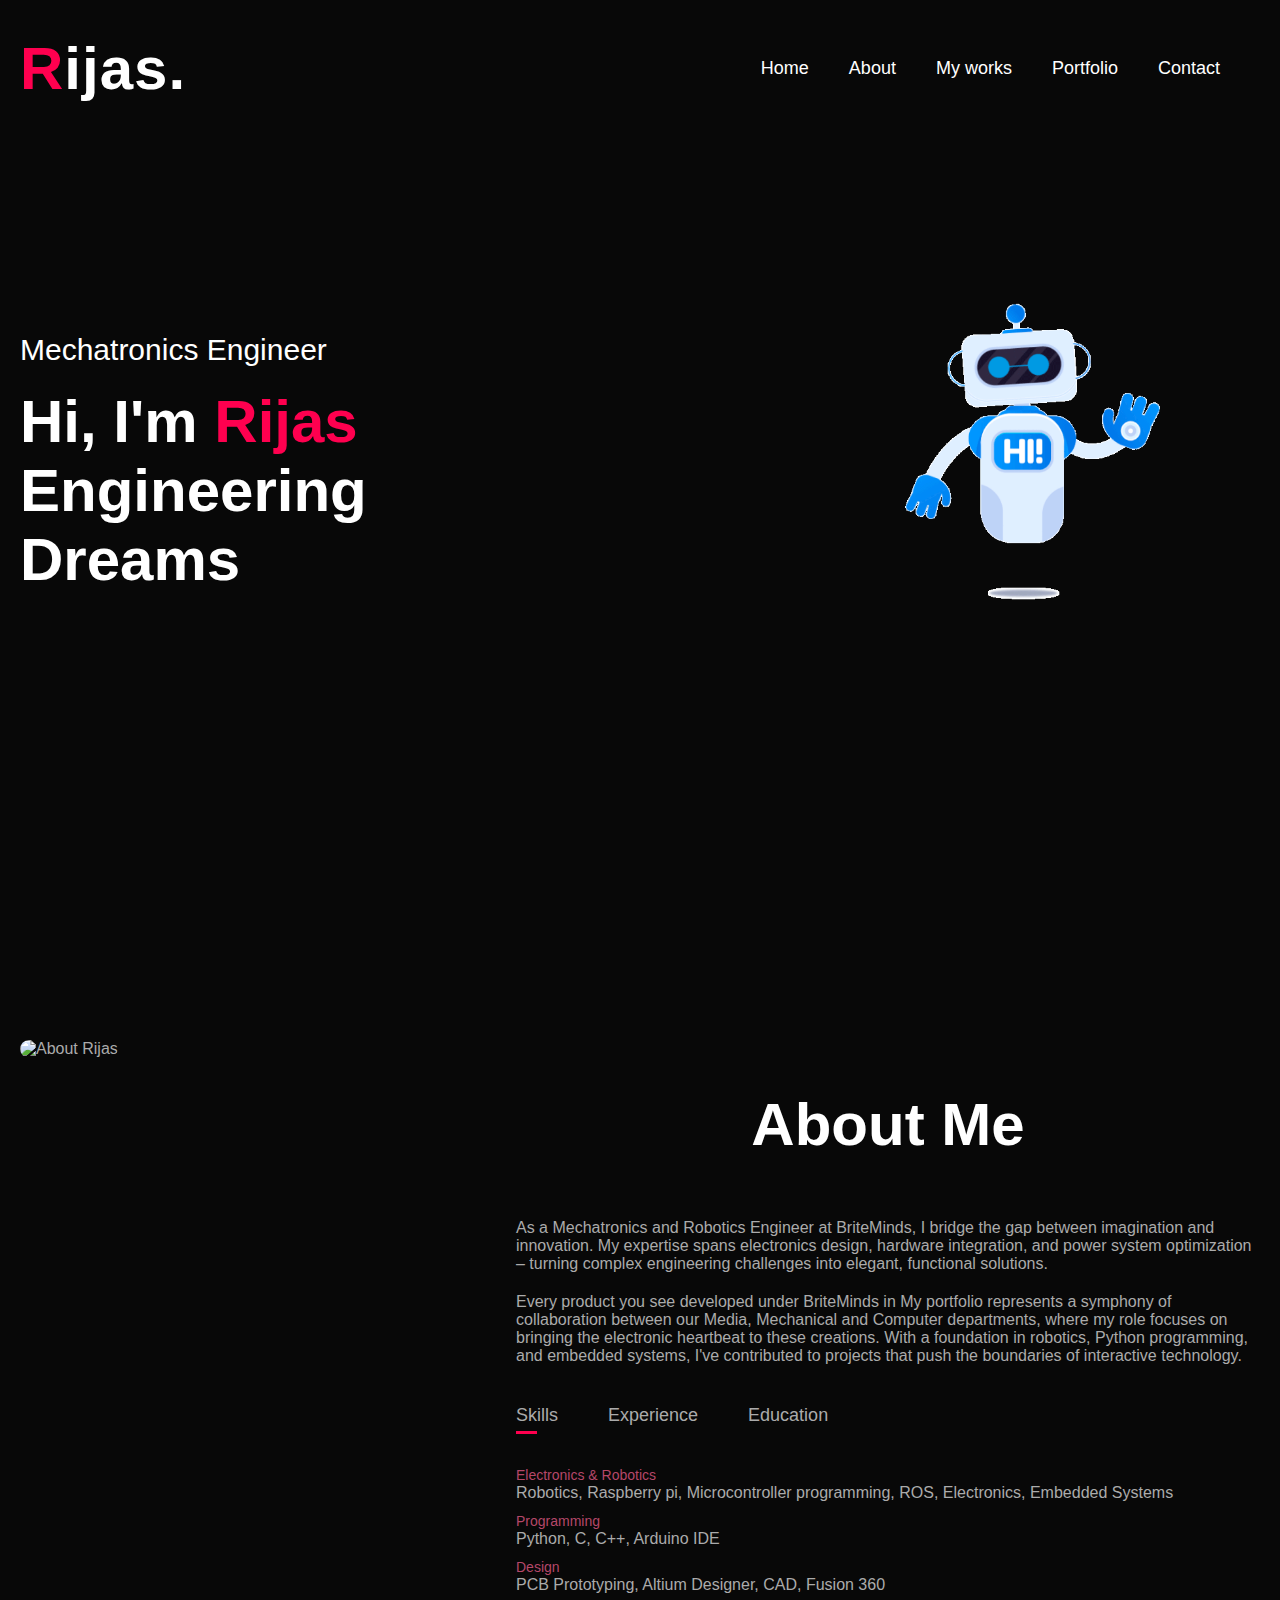
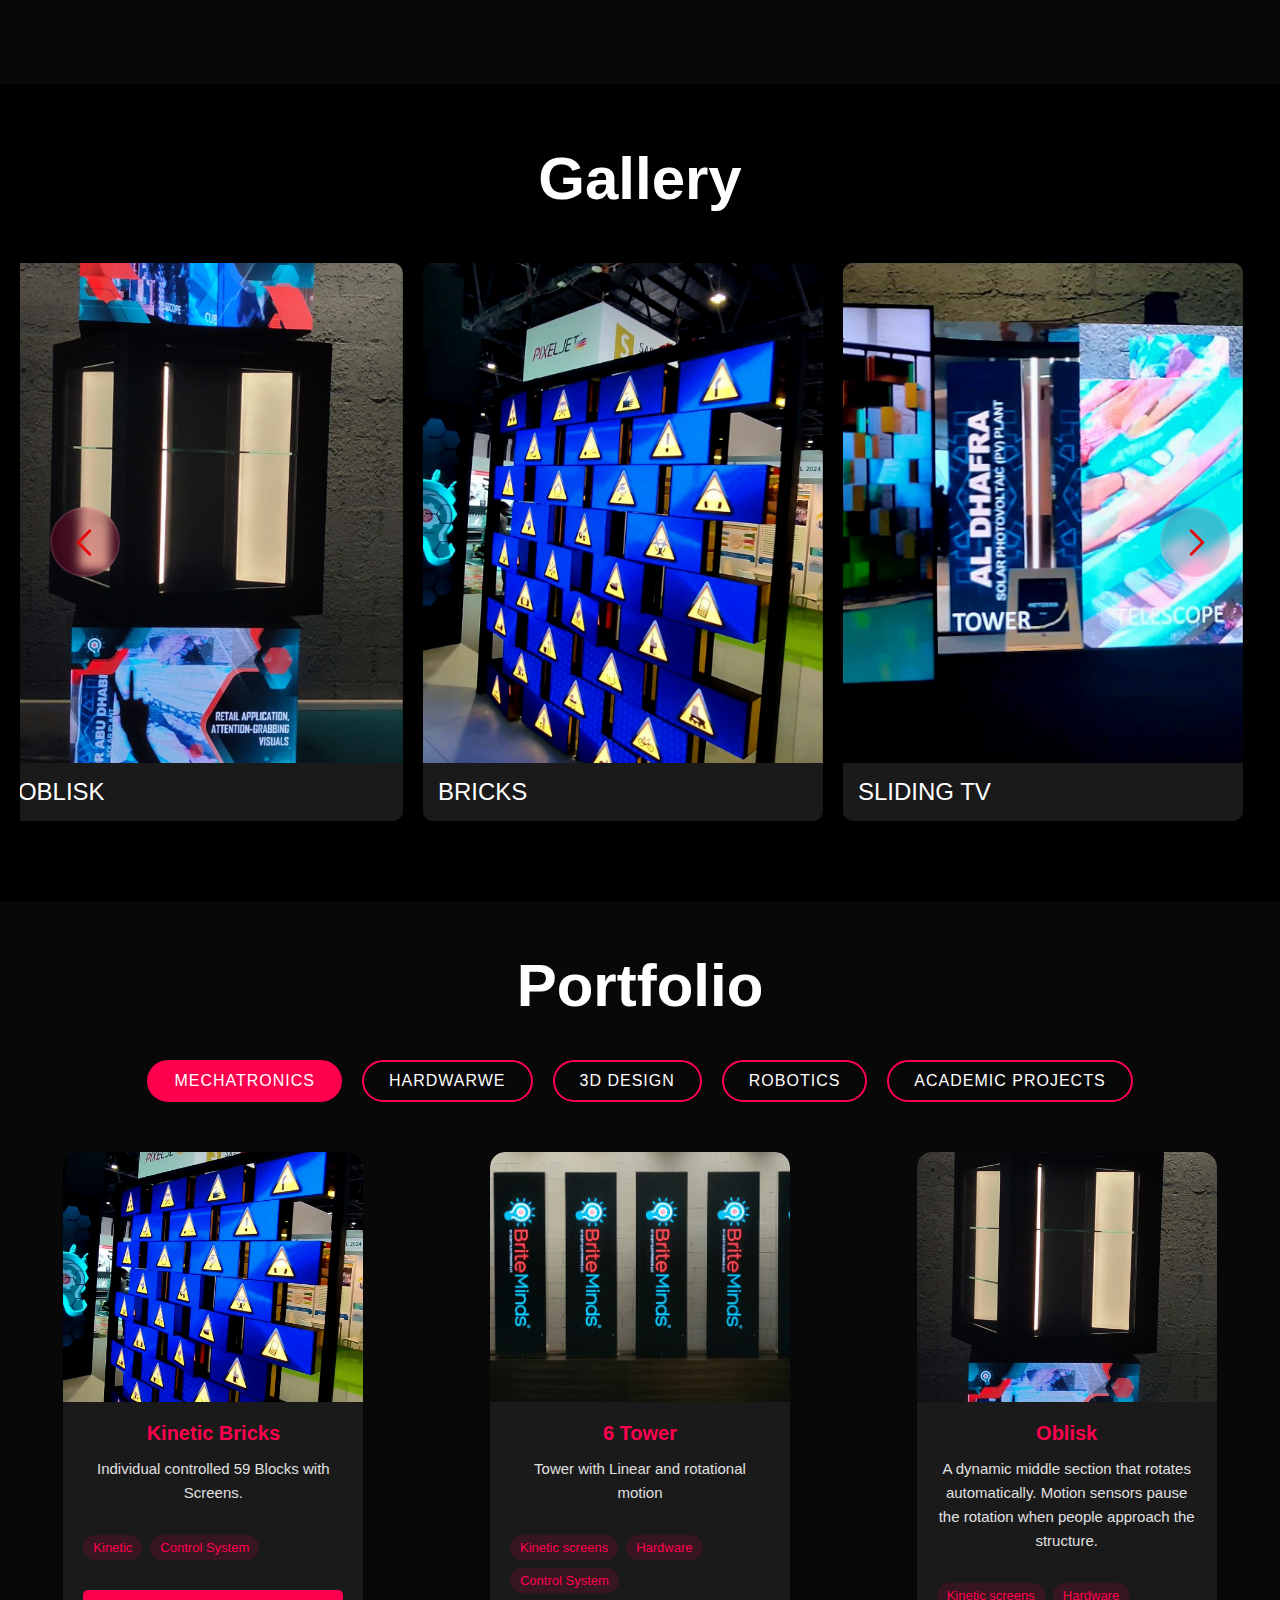
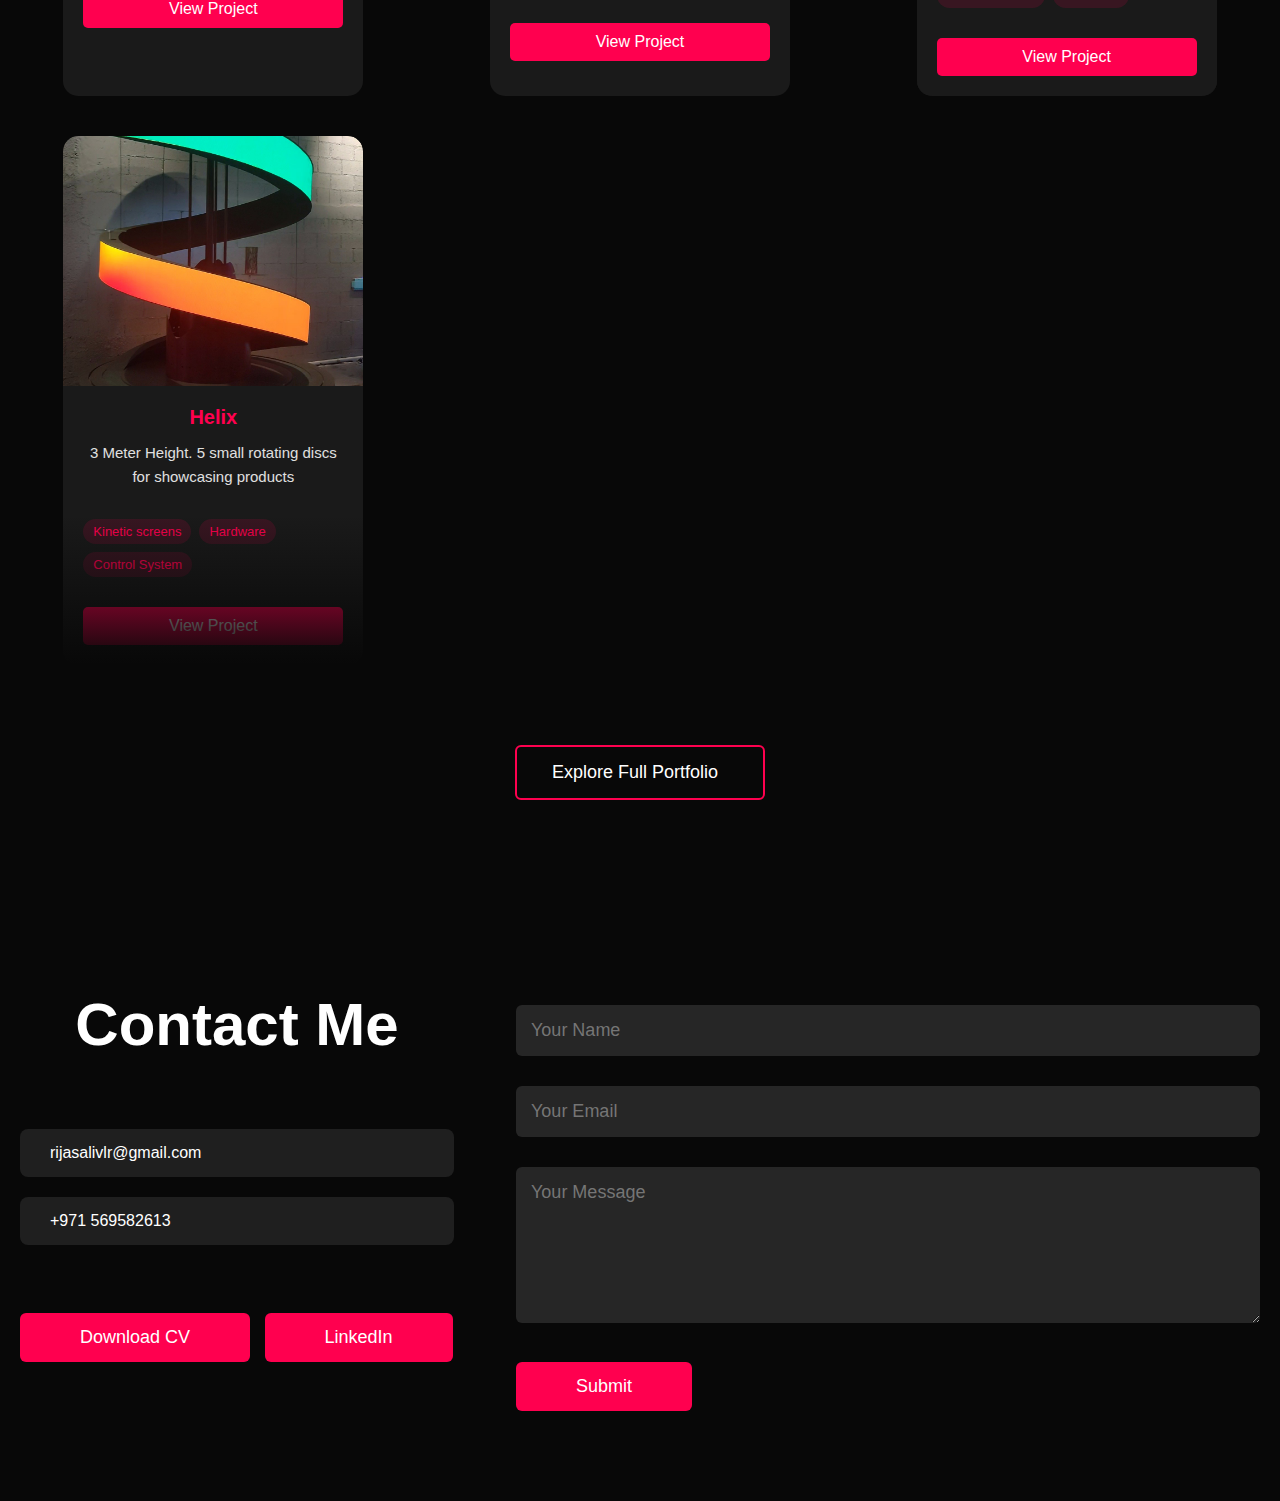
==== index.html @ a4d1f19c "Update index.html" ====
<!DOCTYPE html>
<html lang="en">

<head>
    <meta charset="UTF-8">
    <link rel="icon" type="image/png" href="favicon/apple-touch-icon.png" sizes="96x96" />
    <link rel="icon" type="image/svg+xml" href="favicon/favicon.svg" />
    <link rel="shortcut icon" href="favicon/favicon.ico" />
    <link rel="apple-touch-icon" sizes="180x180" href="favicon/apple-touch-icon.png" />
    <link rel="manifest" href="favicon/site.webmanifest" />

    <meta http-equiv="X-UA-Compatible" content="IE=edge">
    <meta name="viewport" content="width=device-width, initial-scale=1.0">
    <meta name="theme-color" content="#080808">
    <meta name="description" content="Rijas Ali - Mechatronics & Robotics Engineer Portfolio">
    <meta charset="UTF-8">
    <meta name="viewport" content="width=device-width, initial-scale=1.0">
    <title>Rijas Ali - Portfolio</title>
    <link rel="stylesheet" href="style.css">
    <script src="https://kit.fontawesome.com/c4254e24a8.js" crossorigin="anonymous"></script>
</head>

<body>
    <!-- Header Section -->
    <header id="header">
        <div class="container">
            <nav>
                <a href="#" class="logo"><span>R</span>ijas.</a>
                <div class="nav-toggle" onclick="toggleMenu()">
                    <i class="fas fa-bars"></i>
                </div>
                <ul class="nav-menu">
                    <li><a href="#header">Home</a></li>
                    <li><a href="#about">About</a></li>
                    <li><a href="#services">My works</a></li>
                    <li><a href="#portfolio">Portfolio</a></li>
                    <li><a href="#contact">Contact</a></li>
                    <i class="fas fa-times close-menu" onclick="toggleMenu()"></i>
                </ul>
            </nav>

            <div class="header-content">
                <div class="header-text">
                    <p>Mechatronics Engineer</p>
                    <h1>Hi, I'm <span>Rijas</span><br>Engineering Dreams</h1>
                </div>
                <div class="header-image">
                    <img src="images/hi_robot2.gif" alt="Rijas" class="profile-image">
                </div>
            </div>
        </div>
    </header>
    <!-- -----------about---------- -->
    <section id="about">
        <div class="container">
            <div class="row">
                <div class="about-col-1">
                    <img src="images/hi_Robot.gif" alt="About Rijas">
                </div>
                <div class="about-col-2">
                    <h1 class="sub-title">About Me</h1>
                    <p>    As a Mechatronics and Robotics Engineer at BriteMinds, I bridge the gap between imagination and innovation.
                        My expertise spans electronics design, hardware integration, and power system optimization – turning complex 
                        engineering challenges into elegant, functional solutions. </p>
                    <p>     Every product you see developed under BriteMinds in My portfolio represents a symphony of collaboration between our Media, Mechanical and Computer departments, 
                        where my role focuses on bringing the electronic heartbeat to these creations. With a foundation in robotics, Python programming, and embedded systems, 
                        I've contributed to projects that push the boundaries of interactive technology.</p>

                    <div class="tab-titles">
                        <p class="tab-links active-link" onclick="opentab('skills')">Skills</p>
                        <p class="tab-links" onclick="opentab('experience')">Experience</p>
                        <p class="tab-links" onclick="opentab('education')">Education</p>
                    </div>

                    <div class="tab-contents active-tab" id="skills">
                        <ul>
                            <li><span>Electronics & Robotics</span><br>Robotics, Raspberry pi, Microcontroller
                                programming, ROS, Electronics, Embedded Systems</li>
                            <li><span>Programming</span><br>Python, C, C++, Arduino IDE</li>
                            <li><span>Design</span><br>PCB Prototyping, Altium Designer, CAD, Fusion 360</li>
                        </ul>
                    </div>

                    <div class="tab-contents" id="experience">
                        <ul>
                            <li><span>July 2023 - Current</span><br>Senior Electronics Engineer at BriteMinds, Dubai
                            </li>
                            <li><span>Dec 2022 - Jun 2023</span><br>Mechatronics Engineer at BriteMinds, Dubai</li>
                            <li><span>July 2022 - Dec 2022</span><br>Senior Robotics Technical Program Developer at Codde Robo Robotics</li>
                            <li><span>May 2021 - Jun 2021</span><br>Robotics Trainer at Codde Robo Robotics</li>
                        </ul>
                    </div>

                    <div class="tab-contents" id="education">
                        <ul>
                            <li><span>2018 - 2022</span><br>B.Tech in Mechatronics Engineering<br>APJ Abdul Kalam
                                Technological University </li>
                            <li><span>June 2021</span><br>Python Training Bootcamp - Udemy</li>
                            <li><span>Oct 2022</span><br>ROS (Robotic Operating System) Certification - Udemy</li>
                            <li><span>Sep 2022</span><br>Embedded System Design & IOT Internship</li>
                        </ul>
                    </div>
                </div>
            </div>
        </div>
    </section>
    <!-- ---------services---------------- -->
    <!-- Services Section HTML -->
    <!-- Services Section -->
    <!-- Replace your current services section in index.html with this code -->

    <section id="services">
        <div class="container">
            <h1 class="sub-title">Gallery</h1>
            <div class="services-wrapper">
                <!-- Left Arrow -->
                <div class="scroll-arrow left-arrow">
                    <svg xmlns="http://www.w3.org/2000/svg" viewBox="0 0 24 24">
                        <path d="M15 4L7 12L15 20" stroke="#fff" stroke-width="2" stroke-linecap="round"
                            stroke-linejoin="round" fill="none" />
                    </svg>
                </div>

                <div class="services-list">
                    <!-- Example card with video -->
                    <div class="service-card" data-type="video" data-title="OBLISK"
                        data-description="A dynamic middle section that rotates automatically. Motion sensors pause the rotation when people approach the structure."
                        data-video-id="6A8sllOVaKE">
                        <img src="images/Oblisk (1).jpg" alt="OBLISK">
                        <h2>OBLISK <i class="fas fa-play-circle"></i></h2>
                    </div>
                    <!-- Example card with video bricks -->
                    <div class="service-card" data-type="video" data-title="BRICKS"
                        data-description="individual controlled section ,controlled by hand gesture"
                        data-video-id="fSHusDd5vUU?si=sxGHDedn2gremRYj">
                        <img src="images/Bricks.jpg" alt="BRICKS">
                        <h2>BRICKS <i class="fas fa-play-circle"></i></h2>
                    </div>
                    

                    <!-- Example card with video Sliding TV -->
                    <div class="service-card" data-type="video" data-title="SLIDING TV" 
                        data-description=""
                        data-video-id="1Q_LqrP3ckw?si=kVxx6z-2QLCkBNt0">
                        <img src="images/Sliding_Tv.jpg" alt="Sliding_Tv">
                        <h2>SLIDING TV <i class="fas fa-play-circle"></i></h2>
                    </div>

                    <!-- Example card with video 6 Tower-->
                    <div class="service-card" data-type="video" data-title="6 TOWER"
                        data-description="tower with Linear and rotational motion"
                        data-video-id="epzg4wUtruw?si=Unr8wSiuOWPs813I">
                        <img src="images/6_Tower.jpg" alt="6_Tower">
                        <h2>6 TOWER <i class="fas fa-play-circle"></i></h2>
                    </div>


                    <!-- Example card with video 21 Tower -->
                    <div class="service-card" data-type="video" data-title="21 TOWER" 
                        data-description="21 rotating tower successfully installed on arab health"
                        data-video-id="nPW3fuVnX4U?si=3jZMc29noJ2-N8rC">
                        <img src="images/10_Tower.jpg" alt="21_Tower">
                        <h2>21 TOWER <i class="fas fa-play-circle"></i></h2>
                    </div>


                    
                    <!-- Example card with video Touch Globe-->
                    <div class="service-card" data-type="video" data-title="TOUCH GLOBE"
                        data-description="led Globe with 4 Touch point"
                        data-video-id="gtyLpdSWR5I?si=lbq7xI4S6rjrERzh">
                        <img src="images/Interactive globe.jpg" alt="Touch_Globe">
                        <h2>INTERACTIVE SPHERE <i class="fas fa-play-circle"></i></h2>
                    </div>

                    <!-- Example card with video Helix -->
                    <div class="service-card" data-type="video" data-title="HELIX" 
                        data-description="The 3-meter-tall display features 5 compact rotating discs designed for product showcasing"
                        data-video-id="ZZWJ7yVApqg">
                        <img src="images/Helix_Hive.jpg" alt="HELIX">
                        <h2>HELIX <i class="fas fa-play-circle"></i></h2>
                    </div>
                <!-- Example card with video XXL CUBE -->
                    
                    <div class="service-card" data-type="video" data-title="XXL CUBE" 
                        data-description="A 3-meter cube structure rotates automatically when triggered by sensors mounted on its smaller cube component"
                        data-video-id="ZZWJ7yVApqg">
                        <img src="images/XXL_cube trigger.jpg" alt="XXL CUBE">
                        <h2>XXL TRiGGER CUBE <i class="fas fa-play-circle"></i></h2>
                    </div>
                <!-- Example card with video AURORA -->
                    
                    <div class="service-card" data-type="video" data-title="AURORA" 
                        data-description="A mushroom-shaped installation crafted from RGB LED matrix strips, featuring a cylindrical stem and wide circular top.
Each LED can be individually controlled to create dynamic patterns and animations across the entire structure"
                        data-video-id="l4zxmVpCEmc?si=YQYlYBlIR5Zo5FLD">
                        <img src="images/Aurora.jpg" alt="AURORA">
                        <h2>AURORA<i class="fas fa-play-circle"></i></h2>
                    </div>
                    
                <!-- Example card with HANGING TOWER -->
                    
                    <div class="service-card" data-type="video" data-title="HANGING TOWER" 
                        data-description="DU's project features 37 independently controlled hanging towers, each suspended from above to create a dynamic suspended display."
                        data-video-id="wI7sOToJsNU?si=FDLA3O5JoMR0vfRr">
                        <img src="images/Suspended kinetic Tower.jpg" alt="HANGING TOWER">
                        <h2>HANGING TOWER <i class="fas fa-play-circle"></i></h2>
                    </div>
                <!-- Example card with TELESCOPE -->
                    
                    <div class="service-card" data-type="video" data-title="TELESCOPE" 
                        data-description="kinetic mechanics to create a telescoping effect. As the inner rings move upward and outward from each other."
                        data-video-id="ZqRKKzuD9Hc?si=TaQ2waApZYzcZ3Yg">
                        <img src="images/telescope.jpg" alt="TELESCOPE">
                        <h2>TELESCOPE <i class="fas fa-play-circle"></i></h2>
                    </div>
                <!-- Example card with video MOVEX -->
                    
                    <div class="service-card" data-type="video" data-title="MOVEX" 
                        data-description="This innovative device consists of a wheelchair that can seamlessly transform into a complete bed. Control options include a joystick, remote control, and other user-friendly interfaces."
                        data-video-id="mI9AIbfQVmk?si=xgwTtBektCmD3ePs">
                        <img src="images/XXL_cube trigger.jpg" alt="MOVEX">
                        <h2>MOVEX <i class="fas fa-play-circle"></i></h2>
                    </div>

 <!-- Example card with image gallery VOLTAGE REGULATOR -->
                    <div class="service-card" data-type="gallery" data-title="Project with Gallery"
                        data-description="converts a 5V input voltage to a regulated 3.3V output voltage."
                        data-images="images/Led Sequencer.png,images/Led Sequencer routing.png,images/led sequencer schematic.png">
                        <img src="images/Led Sequencer.png" alt="VOLTAGE REGULATOR">
                        <h2>VOLTAGE REGULATOR<i class="fas fa-images"></i></h2>
                    </div>


 <!-- Example card with image gallery  ESP 32 -->
                    <div class="service-card" data-type="gallery" data-title="Project with Gallery"
                        data-description="converts a 5V input voltage to a regulated 3.3V output voltage."
                        data-images="images/ESP32 3D.png,images/ESP32 routing.png,images/ESP32 Schematics.png">
                        <img src="images/ESP32 3D.png" alt="ESP 32">
                        <h2>ESP 32<i class="fas fa-images"></i></h2>
                    </div>
 <!-- Example card with image gallery  SIGNAL HUB -->
                    <div class="service-card" data-type="gallery" data-title="Project with Gallery"
                        data-description="Signal hub used to transmit signal and power in bricks."
                        data-images="images/Signal pcb 3d image.png">
                        <img src="images/ESP32 3D.png" alt="SIGNAL & POWER HUB ">
                        <h2>SIGNAL & POWER  HUB <i class="fas fa-images"></i></h2>
                    </div>
  <!-- card with image gallery TINY CONTROLLER -->
                    <div class="service-card" data-type="gallery" data-title="Project with Gallery"
                        data-description="A simple microcontroller board with RGB LED and accelerometer."
                        data-images="images/Tiny.png">
                        <img src="images/Tiny.png" alt="TINY CONTROLLER">
                        <h2>TINY CONTROLLER <i class="fas fa-images"></i></h2>
                    </div>

                    <!-- Add more cards following either pattern -->
                </div>

                <!-- Right Arrow -->
                <div class="scroll-arrow right-arrow">
                    <svg xmlns="http://www.w3.org/2000/svg" viewBox="0 0 24 24">
                        <path d="M9 4L17 12L9 20" stroke="#fff" stroke-width="2" stroke-linecap="round"
                            stroke-linejoin="round" fill="none" />
                    </svg>
                </div>
            </div>
        </div>

        <!-- Services Modal -->
        <div id="servicesModal" class="modal">
            <div class="modal-content">
                <span class="close-modal">&times;</span>
                <h2 id="modalTitle"></h2>

                <!-- Video Container -->
                <div class="video-container">
                    <iframe id="videoFrame" width="100%" height="315" src="" frameborder="0" allowfullscreen></iframe>
                </div>

                <!-- Gallery Container -->
                <div class="gallery-container">
                    <button class="gallery-nav prev-img">&lt;</button>
                    <div class="gallery-image-wrapper">
                        <img id="galleryImage" src="" alt="Gallery Image">
                    </div>
                    <button class="gallery-nav next-img">&gt;</button>
                </div>

                <p id="modalDescription"></p>
            </div>
        </div>
    </section>
    <!-- ----------portfolio------------ -->
    <!-- ----------portfolio------------ -->
    <!-- ----------portfolio------------ -->
    <section id="portfolio">
        <div class="container">
            <h1 class="sub-title">Portfolio</h1>

            <!-- Portfolio Categories -->
            <div class="portfolio-categories">
                <button class="category-btn active" data-category="kinetic">Mechatronics</button>
                <button class="category-btn" data-category="electronics">Hardwarwe</button>
                <button class="category-btn" data-category="3d-design">3D Design</button>
                <button class="category-btn" data-category="robotics">Robotics</button>
                <button class="category-btn" data-category="academic">Academic Projects</button>
            </div>

            <div class="work-list">
                <!-- kinetic Projects -->
                <div class="work" data-category="kinetic">
                    <img src="images/Bricks.jpg" alt="Kinetic Bricks">
                    <div class="layer">
                        <h3>Kinetic Bricks</h3>
                        <p>Individual controlled 59 Blocks with Screens.</p>
                        <div class="tech-tags">
                            <span>Kinetic</span>
                            <span>Control System</span>
                        </div>
                        <button class="view-project" data-youtube="https://www.youtube.com/watch?v=pPQmDAecSXE"
                            data-title="Kinetic Bricks"
                            data-description="Individual controlled 59 Blocks with Screens. This innovative project features kinetic motion control and advanced display systems."
                            data-has-github="false" data-has-youtube="true">
                            View Project
                        </button>
                    </div>
                </div>

                <div class="work" data-category="kinetic">
                    <img src="images/6_Tower.jpg" alt="6 Tower">
                    <div class="layer">
                        <h3>6 Tower</h3>
                        <p>Tower with Linear and rotational motion</p>
                        <div class="tech-tags">
                            <span>Kinetic screens</span>
                            <span>Hardware</span>
                            <span>Control System</span>
                        </div>
                        <button class="view-project" data-youtube="https://youtu.be/6u3XdiVBcxY" data-title="6 Towers"
                            data-description="Project by BriteMinds - Transforming motion control and display technology"
                            data-has-github="false" data-has-youtube="true">
                            View Project
                        </button>
                    </div>
                </div>

                <div class="work" data-category="kinetic">
                    <img src="images/Oblisk (1).jpg" alt="Oblisk">
                    <div class="layer">
                        <h3>Oblisk</h3>
                        <p>A dynamic middle section that rotates automatically. Motion sensors pause the rotation when
                            people approach the structure.</p>
                        <div class="tech-tags">
                            <span>Kinetic screens</span>
                            <span>Hardware</span>
                        </div>
                        <button class="view-project" data-youtube="https://youtu.be/6A8sllOVaKE?si=mjXysVXpqKTahIT_"
                            data-title="Oblisk"
                            data-description="Project by BriteMinds - Transforming motion control and display technology"
                            data-has-github="false" data-has-youtube="true">
                            View Project
                        </button>
                    </div>
                </div>

                <div class="work" data-category="kinetic">
                    <img src="images/Helix_Hive.jpg" alt="Helix">
                    <div class="layer">
                        <h3>Helix</h3>
                        <p>3 Meter Height. 5 small rotating discs for showcasing products</p>
                        <div class="tech-tags">
                            <span>Kinetic screens</span>
                            <span>Hardware</span>
                            <span>Control System</span>
                        </div>
                        <button class="view-project" data-youtube="https://youtu.be/ZZWJ7yVApqg" data-title="Helix"
                            data-description="Project by BriteMinds - Transforming motion control and display technology"
                            data-has-github="false" data-has-youtube="true">
                            View Project
                        </button>
                    </div>
                </div>

                <div class="work" data-category="kinetic">
                    <img src="images/XXL_cube trigger.jpg" alt="XXL Cube">
                    <div class="layer">
                        <h3>XXL Cube</h3>
                        <p>A 3-meter cube structure rotates automatically when triggered by sensors mounted on its
                            smaller cube component</p>
                        <div class="tech-tags">
                            <span>Kinetic screens</span>
                            <span>Hardware</span>
                            <span>Control System</span>
                        </div>
                        <button class="view-project" data-youtube="https://youtu.be/4ib4SPnAUHo" data-title="XXL Cube"
                            data-description="Project by BriteMinds - Transforming motion control and display technology"
                            data-has-github="false" data-has-youtube="true">
                            View Project
                        </button>
                    </div>
                </div>

                <div class="work" data-category="kinetic">
                    <img src="images/Suspended kinetic Tower.jpg" alt="Hanging Tower">
                    <div class="layer">
                        <h3>Hanging Tower</h3>
                        <p>DU's project features 37 independently controlled hanging towers, each suspended from above
                            to create a dynamic suspended display.</p>
                        <div class="tech-tags">
                            <span>Kinetic screens</span>
                            <span>Hardware</span>
                            <span>Control System</span>
                        </div>
                        <button class="view-project" data-youtube="https://youtu.be/wI7sOToJsNU?si=FDLA3O5JoMR0vfRr"
                            data-title="Hanging Tower"
                            data-description="Project by BriteMinds - Transforming motion control and display technology"
                            data-has-github="false" data-has-youtube="true">
                            View Project
                        </button>
                    </div>
                </div>

                <div class="work" data-category="kinetic">
                    <img src="images/Aurora.jpg" alt="Aurora">
                    <div class="layer">
                        <h3>Aurora</h3>
                        <p>A mushroom-shaped installation crafted from RGB LED matrix strips, featuring a cylindrical
                            stem and wide circular top.
                            Each LED can be individually controlled to create dynamic patterns and animations across the
                            entire structure</p>
                        <button class="view-project" data-youtube="https://youtu.be/l4zxmVpCEmc" data-title="Aurora"
                            data-description="Project by BriteMinds - LED Matrix Installation" data-has-github="false"
                            data-has-youtube="true">
                            View Project
                        </button>
                    </div>
                </div>

                <div class="work" data-category="kinetic">
                    <img src="images/Interactive globe.jpg" alt="Interactive Globe">
                    <div class="layer">
                        <h3>Interactive Globe</h3>
                        <p>LED Globe with Integrated 4 Touch points.</p>
                        <div class="tech-tags">
                            <span>Sensor</span>
                            <span>Screen</span>
                            <span>Control System</span>
                        </div>
                        <button class="view-project" data-youtube="https://youtu.be/gtyLpdSWR5I?si=Cf9-fnQ4JGHNRCwb"
                            data-title="Interactive Globe"
                            data-description="Project by BriteMinds - Interactive LED Globe" data-has-github="false"
                            data-has-youtube="true">
                            View Project
                        </button>
                    </div>
                </div>
                <!--Kinetic Sphere project-->
                <div class="work" data-category="kinetic">
                    <img src="images/XXL_cube .jpg">
                    <div class="layer">
                        <h3>Kinetic Sphere</h3>
                        <p>A 3-meter cube structure rotates automatically when triggered by sensors mounted on its
                            smaller cube component</p>
                        <div class="tech-tags">
                            <span>Kinetic screens</span>
                            <span>Hardware</span>
                            <span>Control System</span>
                        </div>
                        <button class="view-project" 
                            data-youtube="https://youtu.be/4ib4SPnAUHo"
                            data-title="Kinetic Sphere"
                            data-description="Project by BriteMinds - Transforming motion control and display technology"
                            data-has-github="false" data-has-youtube="true">
                            View Project
                        </button>
                    </div>
                </div>

                <!-- Electronics Projects -->
<!-- screw shield Projects -->
                <div class="work" data-category="electronics">
                    <img src="images/screw shield 2.png" alt="RS485 & ETHERNET SHIELD">
                    <div class="layer">
                        <h3>RS485 & ETHERNET SHIELD</h3>
                        <p>Ethernet & RS485 Shield for Arduino using Altium Designer. This dual-protocol communication shield integrates both Ethernet and RS485 capabilities onto a single board</p>
                        <div class="tech-tags">
                            <span>Microcontroller</span>
                            <span>Sensor</span>
                            <span>LED</span>
                        </div>
                        <button class="view-project"
                            data-github=""
                            data-youtube="https://youtu.be/FiL5NeDFITY"
                            data-title="RS485 & ETHERNET SHIELD"
                            data-description="" 
                            data-has-github="false"
                            data-has-youtube="true">
                            View Project
                        </button>
                    </div>
                </div>
                
                
                
                <div class="work" data-category="electronics">
                    <img src="images/Tiny.png" alt="Tiny Controller">
                    <div class="layer">
                        <h3>Tiny Controller</h3>
                        <p>A simple microcontroller board with RGB LED and accelerometer</p>
                        <div class="tech-tags">
                            <span>Microcontroller</span>
                            <span>Sensor</span>
                            <span>LED</span>
                        </div>
                        <button class="view-project"
                            data-github="https://github.com/rijasali/PCB-Design-/tree/main/Tiny"
                            data-title="Tiny Controller"
                            data-description="PCB Design Project - Compact Microcontroller Board" data-has-github="true"
                            data-has-youtube="false">
                            View Project
                        </button>
                    </div>
                </div>
                <!--LED SEQUENCER project-->
                <div class="work" data-category="electronics">
                    <img src="images/Led Sequencer.png">
                    <div class="layer">
                        <h3>Led Sequencer</h3>
                        <p> light-up an LED in sequence using famous timer and counter chip</p>
                        <div class="tech-tags">
                            <span>microcontroller</span>
                            <span>Sensor</span>
                            <span>Led</span>
                        </div>
                        <button class="view-project" data-youtube="https://youtu.be/4ib4SPnAUHo"
                            data-github="https://github.com/rijasali/PCB-Design-/tree/main/Led%20sequencer"
                            data-title="Led Sequencer" data-description="PCB Design Project" data-has-github="true"
                            data-has-youtube="false">
                            View Project
                        </button>
                    </div>
                </div>


                <!--Voltage Regulator project-->
                <div class="work" data-category="electronics">
                    <img src="images/power regulator.png">
                    <div class="layer">
                        <h3>Voltage Regulator</h3>
                        <p>Converts a 5V input voltage to a regulated 3.3V output voltage.</p>
                        <div class="tech-tags">
                            <span>Circuit</span>
                            <span>Sensor</span>
                            <span>Led</span>
                        </div>
                        <button class="view-project" data-youtube="https://youtu.be/4ib4SPnAUHo"
                            data-github="https://github.com/rijasali/PCB-Design-/tree/main/Voltage%20Regulator"
                            data-title="Voltage Regulator" data-description="PCB Design Project" data-has-github="true"
                            data-has-youtube="false">
                            View Project
                        </button>
                    </div>
                </div>
                <!--Power Hub project-->
                <div class="work" data-category="electronics">
                    <img src="images/Power pcb 3d 1.png">
                    <div class="layer">
                        <h3>Power Hub</h3>
                        <p> Power hub for power transmission 230v and 10 amp</p>
                        <div class="tech-tags">
                            <span>microcontroller</span>
                            <span>Sensor</span>
                            <span>Led</span>
                        </div>
                        <button class="view-project" data-youtube="https://youtu.be/4ib4SPnAUHo"
                            data-github="https://github.com/rijasali/PCB-Design-/tree/main/Bricks%20Power%20hub"
                            data-title="Power Hub" data-description="PCB Design Project" data-has-github="true"
                            data-has-youtube="false">
                            View Project
                        </button>
                    </div>
                </div>

                <!--Signal Hub project-->
                <div class="work" data-category="electronics">
                    <img src="images/Signal pcb 3d image.png">
                    <div class="layer">
                        <h3>CAT6 Signal Hub</h3>
                        <p> CAT6 Signal hub used to transmit signal in bricks</p>
                        <div class="tech-tags">
                            <span>microcontroller</span>
                            <span>Sensor</span>
                            <span>Led</span>
                        </div>
                        <button class="view-project" data-youtube="https://youtu.be/4ib4SPnAUHo"
                            data-github="https://github.com/rijasali/PCB-Design-/tree/main/Bricks%20Signal%20pcb "
                            data-title="CAT6 Signal Hub" data-description="PCB Design Project" data-has-github="true"
                            data-has-youtube="false">
                            View Project
                        </button>
                    </div>
                </div>
                <!-- 3D Design Projects -->
                 <!-- Reuleaux Triangle Mechanisms -->
                <div class="work" data-category="3d-design">
                    <img src="images/Reulax triangle.png" alt="Reuleaux Triangle Mechanism">
                    <div class="layer">
                        <h3>Project Name</h3>
                        <p>Reuleaux Triangle Mechanism</p>
                        <div class="tech-tags">
                            <span>Fusion 360</span>
                            <span>3D Modeling</span>
                            <span>Design</span>
                        </div>
                        <button class="view-project" 
                            data-github="your-github-link"
                            data-youtube="https://youtu.be/9fOEJ4dWHuQ"
                            data-title="Reuleaux Triangle Mechanism"
                            data-description="Reuleaux Triangle Mechanism"
                            data-has-github="false"
                            data-has-youtube="true">
                            View Project
                        </button>
                    </div>
                </div>
               <!-- Triangular Podium Mechanism--> 
                <div class="work" data-category="3d-design">
                    <img src="images/Triangular podium design.png" alt="Triangular Podium Mechanism">
                    <div class="layer">
                        <h3>Project Name</h3>
                        <p>Triangular Podium Mechanism</p>
                        <div class="tech-tags">
                            <span>Fusion 360</span>
                            <span>3D Modeling</span>
                            <span>Design</span>
                        </div>
                        <button class="view-project" 
                            data-github="your-github-link"
                            data-youtube="https://youtu.be/DqBW2U7pXIU"
                            data-title="Triangular Podium Mechanism"
                            data-description="Triangular Podium Mechanism"
                            data-has-github="false"
                            data-has-youtube="true">
                            View Project
                        </button>
                    </div>
                </div>       
               <!-- Slot Cam & four sliding follower mechanism--> 
                <div class="work" data-category="3d-design">
                    <img src="images/cam and 4 sliding.png" alt="Slot Cam & four sliding follower mechanism">
                    <div class="layer">
                        <h3>Slot Cam & four sliding follower mechanism</h3>
                        <p></p>
                        <div class="tech-tags">
                            <span>Fusion 360</span>
                            <span>3D Modeling</span>
                            <span>Design</span>
                        </div>
                        <button class="view-project" 
                            data-github="your-github-link"
                            data-youtube="https://youtu.be/sScWSHSKPvw"
                            data-title="Slot Cam & four sliding follower mechanism"
                            data-description=""
                            data-has-github="false"
                            data-has-youtube="true">
                            View Project
                        </button>
                    </div>
                </div>     
               <!-- Gear and Slider Modeling--> 
                <div class="work" data-category="3d-design">
                    <img src="images/cam and slider.png" alt="Gear and Slider Modeling">
                    <div class="layer">
                        <h3>Gear and Slider Modeling</h3>
                        <p></p>
                        <div class="tech-tags">
                            <span>Fusion 360</span>
                            <span>3D Modeling</span>
                            <span>Design</span>
                        </div>
                        <button class="view-project" 
                            data-github="your-github-link"
                            data-youtube="https://youtu.be/ctn03Iwd1DU"
                            data-title="Gear and Slider Modeling"
                            data-description=""
                            data-has-github="false"
                            data-has-youtube="true">
                            View Project
                        </button>
                    </div>
                </div> 
                
                
                <!-- Robotics Projects -->
                <div class="work" data-category="robotics">
                    <img src="images/your-robotics-project.jpg" alt="On going ">
                    <div class="layer">
                        <h3>upload soon</h3>
                        <p></p>
                        <div class="tech-tags">
                            <span>Robotics</span>
                            <span>Arduino</span>
                            <span>Control Systems</span>
                        </div>
                        <button class="view-project" 
                            data-youtube="your-youtube-link"
                            data-github="your-github-link" 
                            data-title="On going"
                            data-description=""
                            data-has-github="False"
                            data-has-youtube="False">
                           <!-- View Project -->
                        </button>
                    </div>
                </div>


                <!-- Add other electronics projects with same structure -->

                <!-- Automation Projects -->
                <div class="work" data-category="automation">
                    <img src="images/Movex.jpg" alt="Movex">
                    <div class="layer">
                        <h3>Movex</h3>
                        <p>This innovative device consists of a wheelchair that can seamlessly transform into a complete
                            bed. Control options include a joystick, remote control, and other user-friendly interfaces.
                        </p>
                        <div class="tech-tags">
                            <span>Microcontroller</span>
                            <span>Sensor</span>
                            <span>Robotics</span>
                        </div>
                        <button class="view-project" data-youtube="https://youtu.be/mI9AIbfQVmk"
                            data-github="https://sites.google.com/view/rijas-ali/movex?authuser=0" data-title="Movex"
                            data-description="Academic Projects - Transformable Wheelchair" data-has-github="true"
                            data-has-youtube="true">
                            View Project
                        </button>
                    </div>
                </div>
                <!--Tori project-->
                <div class="work" data-category="automation">
                    <img src="images/Tori.jpg">
                    <div class="layer">
                        <h3>Tori</h3>
                        <p>Tori is an inauguration program assistance robot. Tori has an emotional face and can talk,
                            walk, and carry stuff. A mobile device controls it/</p>
                        <div class="tech-tags">
                            <span>microcontroller</span>
                            <span>Sensor</span>
                            <span>Led</span>
                        </div>
                        <button class="view-project" data-youtube="https://youtu.be/mI9AIbfQVmk"
                            data-github="https://sites.google.com/view/rijas-ali/tori?authuser=0" data-title="Tori"
                            data-description="Academic Projects" data-has-github="true" data-has-youtube="false">
                            View Project
                        </button>
                    </div>
                </div>
                <!--Animal Intrusion Detection and repellent system project-->
                <div class="work" data-category="automation">
                    <img src="images/Intrusions alarm.png">
                    <div class="layer">
                        <h3>Intrusion Alarm</h3>
                        <p>Animal Intrusion Detection and repellent system</p>
                        <div class="tech-tags">
                            <span>microcontroller</span>
                            <span>Sensor</span>
                            <span>Led</span>
                        </div>
                        <button class="view-project" data-youtube="https://youtu.be/mI9AIbfQVmk"
                            data-github="https://sites.google.com/view/rijas-ali/intrusion-alarm?authuser=0"
                            data-title="Animal Intrusion Detection and repellent system"
                            data-description="Academic Projects" data-has-github="true" data-has-youtube="false">
                            View Project
                        </button>
                    </div>
                </div>
                <!--Pick and place-->
                <div class="work" data-category="automation">
                    <img src="images/Pick and place robot.png">
                    <div class="layer">
                        <h3>Pick & Place Robot</h3>
                        <p>Used to pick the object and place to somewhere. It has three degrees of freedom and can carry
                            up to 200 grams. It is controlled by Bluetooth Device.</p>
                        <div class="tech-tags">
                            <span>microcontroller</span>
                            <span>Sensor</span>
                            <span>Led</span>
                        </div>
                        <button class="view-project" data-youtube="https://youtu.be/mI9AIbfQVmk"
                            data-github="https://sites.google.com/view/rijas-ali/pick-and-place-robot?authuser=0"
                            data-title="Pick & Place Robot" data-description="Academic Projects" data-has-github="true"
                            data-has-youtube="false">
                            View Project
                        </button>
                    </div>
                </div>

                <!-- Add other automation projects with same structure -->
            </div>

            <!-- Portfolio Button -->
            <div class="portfolio-btn-wrapper">
                <button class="portfolio-btn" id="portfolioExpandBtn">
                    <span>Explore Full Portfolio</span>
                    <i class="fas fa-chevron-down"></i>
                </button>
            </div>

            <!-- Project Modal -->
<!-- Project Modal -->
            <div id="projectModal" class="modal">
                <div class="modal-content">
                    <span class="close-modal">&times;</span>
                    <h2 id="modalTitle"></h2>
                    
                    <!-- Add video container -->
                    <div class="video-container">
                        <iframe id="youtubeFrame" frameborder="0" allowfullscreen></iframe>
                    </div>
                    
                    <p id="modalDescription"></p>
                    <div class="modal-buttons">
                        <a id="githubLink" class="modal-btn github-btn" target="_blank">
                            <i class="fab fa-github"></i> View on GitHub
                        </a>
                    </div>
                </div>
            </div>
        </div>
    </section>
    <!-- ----------contact------------- -->
    <section id="contact">
        <div class="container">
            <div class="row">
                <div class="contact-left">
                    <h1 class="sub-title">Contact Me</h1>
                    <div class="contact-info">
                        <div class="contact-item" onclick="copyToClipboard('rijasalivlr@gmail.com')">
                            <i class="fas fa-paper-plane"></i>
                            <span class="contact-text">rijasalivlr@gmail.com</span>
                            <span class="copy-tooltip">Click to copy</span>
                            <span class="copy-feedback">Copied!</span>
                        </div>

                        <div class="contact-item" onclick="copyToClipboard('+971569582613')">
                            <i class="fas fa-phone-square-alt"></i>
                            <span class="contact-text">+971 569582613</span>
                            <span class="copy-tooltip">Click to copy</span>
                            <span class="copy-feedback">Copied!</span>
                        </div>
                    </div>
                    <div class="social-icons">
                        <a href="https://facebook.com/"><i class="fab fa-facebook"></i></a>
                        <a href=""><i class="fab fa-twitter-square"></i></a>
                        <a href=""><i class="fab fa-instagram"></i></a>
                        <a href=""><i class="fab fa-linkedin"></i></a>
                    </div>
                    <a href="images/Rijas_Robotics_Engineer.pdf" download class="btn btn2">Download CV</a>
                    <a href="https://in.linkedin.com/in/rijas-ali-a681a5189" target="_blank"
                        class="btn btn2 linkedin-btn"><i class="fab fa-linkedin"></i> LinkedIn</a>
                </div>
                <div class="contact-right">
                    <form action="https://formspree.io/f/xqakogvo" method="POST">
                        <input type="text" name="name" placeholder="Your Name" required>
                        <input type="email" name="email" placeholder="Your Email" required>
                        <textarea name="message" rows="6" placeholder="Your Message"></textarea>
                        <button type="submit" class="btn btn2">Submit</button>
                    </form>
                    <span id="msg"></span>
                </div>
            </div>
        </div>

    </section>
    <script src="js/script.js"></script>
</body>

</html>
---- style.css ----
*{
    margin: 0;
    padding: 0;
    font-family: 'Poppins', sans-serif;
    box-sizing: border-box;
}
html{
    scroll-behavior: smooth;
}
body{
    background: #080808;
    color: #fff;
}
#header{
    width: 100%;
    height: 100vh;
    background-image: url(images/);
    background-size: cover;
    background-position: center;
    background-attachment: fixed;
}
.container{
    padding: 10px 10%;
}

/* Navigation styles */
nav {
    display: flex;
    align-items: center;
    justify-content: space-between;
    flex-wrap: wrap;
    padding: 15px 0;  /* Added padding for better spacing */
}

/* Logo styles remain the same */
.logo {
    width: 243px;
    height: 107px;
    font-size: 60px;
    font-weight: 700;
    color: #fff;
    text-decoration: none;
    display: flex;
    align-items: center;
    letter-spacing: 1px;
    padding: 0;
    line-height: 107px;
}

.logo span {
    color: #ff004f;
}

/* Updated navigation menu styles */
nav ul {
    display: flex;
    justify-content: flex-end;  /* Aligns items to the right */
    align-items: center;
    flex-grow: 1;  /* Takes up remaining space */
    margin-left: auto;  /* Pushes menu to the right */
    padding-right: 20px;  /* Added some padding on the right */
}

nav ul li {
    display: inline-block;
    list-style: none;
    margin: 10px 20px;
}

nav ul li:last-child {
    margin-right: 0;  /* Removes right margin from last item */
}

nav ul li a {
    color: #fff;
    text-decoration: none;
    font-size: 18px;
    position: relative;
    transition: color 0.3s ease;  /* Smooth color transition */
}

/* Hover effect remains the same */
nav ul li a::after {
    content: '';
    width: 0;
    height: 3px;
    background: #ff004f;
    position: absolute;
    left: 0;
    bottom: -6px;
    transition: 0.5s;
}

nav ul li a:hover::after {
    width: 100%;
}

/* Mobile menu styles */
@media only screen and (max-width: 600px) {
    nav ul {
        position: fixed;
        top: 0;
        right: -200px;
        width: 200px;
        height: 100vh;
        padding-top: 50px;
        z-index: 2;
        background: #ff004f;
        flex-direction: column;  /* Stack items vertically on mobile */
        justify-content: flex-start;
    }

    nav ul li {
        display: block;
        margin: 25px;
    }

    nav .fas {
        display: block;
        font-size: 25px;
        cursor: pointer;
    }
}
.header-text{
    margin-top: 20%;
    font-size: 30px;
}
.header-text h1{
    font-size: 60px;
    margin-top: 20px;
}
.header-text h1 span{
    color: #ff004f;
}



/* Add these new styles */
.header-content {
    display: flex;
    align-items: center;
    justify-content: space-between;
    gap: 50px;
    margin-top: -5%;  /* Adjust this value to move content up/down */
}

.header-text {
    flex: 1;
    /* Keep your existing header-text styles */
}


.header-image {
    flex: 1;
    text-align: right;
    margin-top: 200px;
    margin-right: 100px;
}

.profile-image {
    max-width: 300px;  /* Adjust size as needed */
    width: 100%;
    height: auto;
    border-radius: 15px;
    /* box-shadow: 0 0 20px rgba(255, 0, 79, 0.3); */
    transition: transform 0.3s ease;
    /* border: 3px solid #ff004f;  Matching your theme color */
}

.profile-image:hover {
    transform: scale(1.02);
}
/* -----------about--------------- */
#about{
    padding: 80px 0;
    color: #ababab;
    margin-top: 110px;
}
.row{
    display: flex;
    justify-content: space-between;
    flex-wrap: wrap;
}

.about-col-1{
    flex-basis: 35%;
    margin-top: -50px;
}
.about-col-1 img{
    width: 100%;
    border-radius: 15px;
}
.about-col-2{
    flex-basis: 60%;
}

.sub-title {
    font-size: 60px;
    font-weight: 600;
    color: #fff;
    margin-bottom: 40px;
    text-align: center;
    width: 100%;
    position: relative;
}
.about-col-2 p {
    margin-top: 20px;  /* Adds space above the paragraph */
}

.tab-titles{
    display: flex;
    margin: 20px 0 40px;
}
.tab-links{
    margin-right: 50px;
    font-size: 18px;
    font-weight: 500;
    cursor: pointer;
    position: relative;
}
.tab-links::after{
    content: '';
    width: 0;
    height: 3px;
    background: #ff004f;
    position: absolute;
    left: 0;
    bottom: -8px;
    transition: 0.5s;
}

.tab-links.active-link::after{
    width: 50%;
}

.tab-contents ul li{
    list-style: none;
    margin: 10px 0;
}
.tab-contents ul li span{
    color: #b54769;
    font-size: 14px;
}
.tab-contents{
    display: none;
}
.tab-contents.active-tab{
    display: block;
}

/* ----------------services------------- */
/* Services Section Styling */
/* Services Section Styling */
/* Services Section Base Styles */
#services {
    padding: 60px 0;
    background: #000000;
    overflow: hidden;
}

.container {
    max-width: 1400px;
    margin: 0 auto;
    padding: 0 20px;
}

/* Section Title */
#services .sub-title {
    font-size: 60px;
    font-weight: 600;
    color: #fff;
    text-align: center;
    margin-bottom: 30px;
}

/* Services Wrapper */
.services-wrapper {
    width: 100%;
    overflow: hidden;
    position: relative;
}

/* Services List Container */
.services-list {
    display: flex;
    gap: 20px;
    padding: 20px 0;
    transition: transform 0.5s ease;
    width: max-content;
    /* Re-add the animation */
}



/* Add hover pause */
.services-list:hover,
.services-list.scrolling {
    animation-play-state: paused;
}
/* Service Card Styles */
.service-card {
    flex: 0 0 auto;
    width: 400px;
    background: #1a1a1a;
    border-radius: 10px;
    overflow: hidden;
    transition: all 0.3s ease;
    text-decoration: none;
    cursor: pointer;
}

.service-card:hover {
    transform: translateY(-10px);
    box-shadow: 0 5px 15px rgba(255, 0, 79, 0.3);
}

.service-card img {
    width: 100%;
    height: 500px;
    object-fit: cover;
    display: block;
}

.service-card h2 {
    font-size: 24px;
    font-weight: 500;
    color: #fff;
    padding: 15px;
    margin: 0;
    background: #1a1a1a;
    text-align: left;
    display: flex;
    align-items: center;
    gap: 10px;
}

.service-card h2 i {
    color: #ff004f;
    font-size: 20px;
    transition: color 0.3s ease;
}

.service-card:hover h2 i {
    color: #ff0000;
}

/* Scroll Arrows */
.scroll-arrow {
    position: absolute;
    top: 50%;
    transform: translateY(-50%);
    width: 70px;  /* Increased from 50px to 70px */
    height: 70px; /* Increased from 50px to 70px */
    background: rgba(255, 0, 79, 0.2);
    backdrop-filter: blur(5px);
    -webkit-backdrop-filter: blur(5px);
    border: 2px solid rgba(255, 255, 255, 0.1); /* Increased border width */
    border-radius: 50%;
    display: flex;
    align-items: center;
    justify-content: center;
    cursor: pointer;
    z-index: 10;
    transition: all 0.3s ease;
}
@keyframes pulse {
    0% {
        box-shadow: 0 0 0 0 rgba(255, 0, 79, 0.4);
    }
    70% {
        box-shadow: 0 0 0 10px rgba(255, 0, 79, 0);
    }
    100% {
        box-shadow: 0 0 0 0 rgba(255, 0, 79, 0);
    }
}

.scroll-arrow {
    /* Add to existing scroll-arrow styles */
    animation: pulse 2s infinite;
}

.scroll-arrow:hover {
    background: rgba(255, 0, 79, 0.8);
    transform: translateY(-50%) scale(1.1);
    box-shadow: 0 0 25px rgba(255, 0, 79, 0.5); /* Increased shadow */
}

.scroll-arrow::before {
    content: '';
    position: absolute;
    top: -2px;
    left: -2px;
    right: -2px;
    bottom: -2px;
    background: linear-gradient(45deg, #ff004f, #ff4b8b);
    border-radius: 50%;
    z-index: -1;
    opacity: 0;
    transition: opacity 0.3s ease;
}

.scroll-arrow:hover::before {
    opacity: 1;
}
.scroll-arrow:active {
    transform: translateY(-50%) scale(0.95);
}

.left-arrow {
    left: 30px;
}

.right-arrow {
    right: 30px;
}

.scroll-arrow svg {
    width: 35px;  /* Increased from 24px to 35px */
    height: 35px; /* Increased from 24px to 35px */
    transition: transform 0.3s ease;
}
.scroll-arrow:hover svg {
    transform: scale(1.2);
}

.scroll-arrow svg path {
    stroke: #e80a0a; /* White color for the arrow */
    stroke-width: 2;
    transition: stroke 0.3s ease;
}

/* Responsive Styles - UPDATED VERSION */
@media (max-width: 768px) {
    #services .sub-title {
        font-size: 40px;
        margin-bottom: 20px;
    }

    .service-card {
        width: 300px;
    }

    .service-card img {
        height: 375px;
    }

    .service-card h2 {
        font-size: 20px;
        padding: 12px;
    }

    .scroll-arrow {
        width: 40px;
        height: 40px;
    }
    
    .scroll-arrow svg {
        width: 20px;
        height: 20px;
    }
    
    .left-arrow {
        left: 10px;
    }
    
    .right-arrow {
        right: 10px;
    }
}

/* Large Screen Optimizations */
@media (min-width: 1920px) {
    .container {
        max-width: 1800px;
    }

    .service-card {
        width: 500px;
    }

    .service-card img {
        height: 600px;
    }

    .service-card h2 {
        font-size: 28px;
        padding: 20px;
    }
}
/* Remove the edge fade effects for cleaner look */
/* Portfolio Section Styling */

/* Add these new styles to your style.css file */

/* Portfolio Section Base Styles */
/* Portfolio Section Styles */
/* Portfolio Section Base Styles */
#portfolio {
    padding: 50px 0;
    background: #080808;
    text-align: center;
}
.sub-title {
    font-size: 60px;
    font-weight: 600;
    color: #fff;
    margin-bottom: 40px;
    text-align: center; /* Explicitly center the heading */
    position: relative; /* For potential decorative elements */
    display: inline-block; /* Helps with potential decorative elements */
}

/* Optional: Add an underline decoration */

/* Responsive styles */
@media (max-width: 768px) {
    .sub-title {
        font-size: 40px;
        margin-bottom: 30px;
    }
    
    .sub-title::after {
        width: 60px;
        bottom: -8px;
    }
}

/* Portfolio Categories */
.portfolio-categories {
    display: flex;
    justify-content: center;
    gap: 20px;
    margin-bottom: 40px;
}

.category-btn {
    padding: 10px 25px;
    border: 2px solid #ff004f;
    background: transparent;
    color: #fff;
    border-radius: 30px;
    cursor: pointer;
    transition: all 0.3s ease;
    font-size: 16px;
    text-transform: uppercase;
    letter-spacing: 1px;
}

.category-btn.active,
.category-btn:hover {
    background: #ff004f;
    color: #fff;
}

/* Work List Grid Layout */
.work-list {
    display: grid;
    grid-template-columns: repeat(auto-fit, minmax(300px, 1fr));
    grid-gap: 40px;
    margin-top: 50px;
    position: relative;
}

/* Project Cards */
.work {
    border-radius: 15px;
    position: relative;
    overflow: hidden;
    background: #1a1a1a;
    transition: transform 0.3s ease;
    height: auto;
    display: flex;
    flex-direction: column;
    width: 100%;
    max-width: 300px; /* Maintain original width */
    margin: 0 auto;
}

.work:hover {
    transform: translateY(-10px);
}

.work img {
    width: 100%;
    height: 250px;
    object-fit: cover;
    border-radius: 15px 15px 0 0;
    display: block;
}

/* Project Info Layer */
/* Update the layer styles to remove the round icon */
.layer {
    padding: 20px;
    background: #1a1a1a;
    color: #fff;
    min-height: 220px;
    display: flex;
    flex-direction: column;
    justify-content: space-between;
}

/* Add styles for the view project button */
.view-project {
    background: #ff004f;
    color: white;
    border: none;
    padding: 10px 20px;
    border-radius: 5px;
    cursor: pointer;
    font-size: 16px;
    transition: all 0.3s ease;
    margin-top: 15px;
}

.view-project:hover {
    background: #d4004d;
    transform: translateY(-2px);
}

/* Modal Styles */

/* Add these to your existing modal styles */
.modal-buttons {
    display: flex;
    gap: 20px;
    margin-top: 30px;
    justify-content: center;
}

.modal-buttons.single-button {
    justify-content: center;
}

.modal-buttons.single-button .modal-btn {
    min-width: 200px; /* Or whatever width you prefer */
}

/* Update existing modal button styles */
.modal-btn {
    padding: 12px 25px;
    border-radius: 5px;
    text-decoration: none;
    font-weight: 500;
    display: flex;
    align-items: center;
    gap: 10px;
    transition: all 0.3s ease;
    justify-content: center;
    min-width: 160px;
}
.modal {
    display: none;
    position: fixed;
    top: 0;
    left: 0;
    width: 100%;
    height: 100%;
    background-color: rgba(0, 0, 0, 0.8);
    z-index: 1000;
}

.modal-content {
    background: #1a1a1a;
    margin: 15% auto;
    padding: 30px;
    width: 80%;
    max-width: 600px;
    border-radius: 10px;
    position: relative;
    color: white;
}

.close-modal {
    position: absolute;
    right: 20px;
    top: 15px;
    font-size: 28px;
    cursor: pointer;
    color: #888;
    transition: color 0.3s ease;
}

.close-modal:hover {
    color: #ff004f;
}

.modal-buttons {
    display: flex;
    gap: 20px;
    margin-top: 30px;
    justify-content: center;
}

.modal-btn {
    padding: 12px 25px;
    border-radius: 5px;
    text-decoration: none;
    font-weight: 500;
    display: flex;
    align-items: center;
    gap: 10px;
    transition: all 0.3s ease;
}

.github-btn {
    background: #0773de;
    color: white;
}

.youtube-btn {
    background: #ff0000;
    color: white;
}

.modal-btn:hover {
    transform: translateY(-2px);
    opacity: 0.9;
}

.modal-btn i {
    font-size: 20px;
}


/* Add these styles to your style.css file */

/* Modal Styles */
.modal {
    display: none;
    position: fixed;
    top: 0;
    left: 0;
    width: 100%;
    height: 100%;
    background-color: rgba(0, 0, 0, 0.9);
    z-index: 1000;
}

.modal-content {
    background: #1a1a1a;
    margin: 5% auto;
    padding: 30px;
    width: 90%;
    max-width: 800px;
    border-radius: 10px;
    position: relative;
    color: white;
}

.close-modal {
    position: absolute;
    right: 20px;
    top: 15px;
    font-size: 28px;
    cursor: pointer;
    color: #888;
    transition: color 0.3s ease;
}

.close-modal:hover {
    color: #ff004f;
}

.video-container {
    position: relative;
    padding-bottom: 56.25%; /* 16:9 Aspect Ratio */
    height: 0;
    margin: 20px 0;
}

.video-container iframe {
    position: absolute;
    top: 0;
    left: 0;
    width: 100%;
    height: 100%;
}

/* Update service card styles */
.service-card {
    cursor: pointer;
    transition: transform 0.3s ease;
}

.service-card:hover {
    transform: scale(1.02);
}

.service-card h2 i {
    margin-left: 10px;
    font-size: 0.8em;
}


/* Add these styles to your style.css file */

/* Modal Base Styles */
.modal {
    display: none;
    position: fixed;
    top: 0;
    left: 0;
    width: 100%;
    height: 100%;
    background-color: rgba(0, 0, 0, 0.9);
    z-index: 1000;
}

.modal-content {
    background: #1a1a1a;
    margin: 5% auto;
    padding: 30px;
    width: 90%;
    max-width: 800px;
    border-radius: 10px;
    position: relative;
    color: white;
}

.close-modal {
    position: absolute;
    right: 20px;
    top: 15px;
    font-size: 28px;
    cursor: pointer;
    color: #888;
    transition: color 0.3s ease;
}

.close-modal:hover {
    color: #ff004f;
}

/* Video Container Styles */
.video-container {
    display: none;
    position: relative;
    padding-bottom: 56.25%;
    height: 0;
    margin: 20px 0;
}

.video-container iframe {
    position: absolute;
    top: 0;
    left: 0;
    width: 100%;
    height: 100%;
}

/* Gallery Container Styles */
.gallery-container {
    display: none;
    position: relative;
    margin: 20px 0;
    height: 400px;
    background: #000;
    border-radius: 8px;
    overflow: hidden;
}

.gallery-image-wrapper {
    height: 100%;
    display: flex;
    align-items: center;
    justify-content: center;
}

.gallery-image-wrapper img {
    max-width: 100%;
    max-height: 100%;
    object-fit: contain;
}

.gallery-nav {
    position: absolute;
    top: 50%;
    transform: translateY(-50%);
    background: rgba(255, 255, 255, 0.2);
    border: none;
    color: white;
    padding: 15px;
    cursor: pointer;
    font-size: 20px;
    border-radius: 50%;
    width: 50px;
    height: 50px;
    display: flex;
    align-items: center;
    justify-content: center;
    transition: background 0.3s ease;
    z-index: 2;
}

.gallery-nav:hover {
    background: rgba(255, 255, 255, 0.3);
}

.prev-img {
    left: 10px;
}

.next-img {
    right: 10px;
}

/* Service Card Updates */
.service-card h2 i.fa-play-circle {
    color: #ff0000;
}

.service-card h2 i.fa-images {
    color: #4CAF50;
}

/* Responsive Adjustments */
@media (max-width: 768px) {
    .modal-content {
        margin: 15% auto;
        width: 95%;
        padding: 20px;
    }

    .gallery-container {
        height: 300px;
    }

    .gallery-nav {
        padding: 10px;
        width: 40px;
        height: 40px;
    }
}
/* Responsive adjustments */
@media (max-width: 768px) {
    .modal-content {
        margin: 15% auto;
        width: 95%;
        padding: 20px;
    }
}

/* Responsive styles */
@media only screen and (max-width: 768px) {
    .modal-content {
        width: 90%;
        margin: 30% auto;
        padding: 20px;
    }

    .modal-buttons {
        flex-direction: column;
    }

    .modal-btn {
        width: 100%;
        justify-content: center;
    }
}
.layer h3 {
    font-size: 20px;
    font-weight: 600;
    margin-bottom: 12px;
    color: #ff004f;
}

.layer p {
    font-size: 15px;
    line-height: 1.6;
    margin-bottom: 15px;
    color: #e0e0e0;
    /* Allow text to wrap naturally */
    overflow: visible;
    display: block;
}

/* Technology Tags */
.tech-tags {
    display: flex;
    flex-wrap: wrap;
    gap: 8px;
    margin: 15px 0;
}

.tech-tags span {
    padding: 5px 10px;
    background: #ff004f22;
    color: #ff004f;
    border-radius: 15px;
    font-size: 13px;
}

/* Project Link */
.layer a {
    margin-top: 15px;
    display: inline-flex;
    align-items: center;
    justify-content: center;
    width: 40px;
    height: 40px;
    background: #ff004f;
    border-radius: 50%;
    color: #fff;
    text-decoration: none;
    transition: transform 0.3s ease;
}

.layer a:hover {
    transform: scale(1.1);
}

/* Show More/Less Button */
.portfolio-btn-wrapper {
    display: flex;
    justify-content: center;
    margin-top: 50px;
    margin-bottom: 30px;
}

.portfolio-btn {
    background: transparent;
    border: 2px solid #ff004f;
    padding: 15px 35px;
    font-size: 18px;
    font-weight: 500;
    color: #fff;
    border-radius: 6px;
    cursor: pointer;
    display: flex;
    align-items: center;
    gap: 10px;
    margin: 30px auto;
    transition: all 0.3s ease;
}

.portfolio-btn:hover {
    background: #ff004f;
    transform: translateY(-2px);
}

.portfolio-btn i {
    transition: transform 0.3s ease;
}

/* Collapsed State */
.work-list.collapsed {
    max-height: 1200px; /* Adjust this value based on how many rows you want to show initially */
    overflow: hidden;
    position: relative;
}

.work-list.collapsed::after {
    content: '';
    position: absolute;
    bottom: 0;
    left: 0;
    width: 100%;
    height: 150px;
    background: linear-gradient(to bottom, transparent, #080808);
    pointer-events: none;
}

.work-list.expanded {
    max-height: none;
}

.work-list.expanded::after {
    display: none;
}

/* Responsive Design */
@media (max-width: 1200px) {
    .work-list {
        grid-template-columns: repeat(3, 1fr);
    }
}

@media (max-width: 992px) {
    .work-list {
        grid-template-columns: repeat(2, 1fr);
    }
}

@media (max-width: 768px) {
    .portfolio-categories {
        flex-wrap: wrap;
        gap: 10px;
    }
    
    .category-btn {
        padding: 8px 20px;
        font-size: 14px;
    }
    
    .work-list {
        grid-template-columns: 1fr;
    }
    
    .work {
        max-width: 100%;
    }
    
    .layer h3 {
        font-size: 18px;
    }
    
    .layer p {
        font-size: 14px;
    }
    
    .tech-tags span {
        font-size: 12px;
    }
}
/* ---------contact-------- */
/* Contact Section Styles */
#contact {
    padding: 80px 0;
    background: #080808;
}

.contact-left {
    flex-basis: 35%;
}

.contact-right {
    flex-basis: 60%;
}

.contact-left p {
    margin-top: 30px;
}

.contact-left p i {
    color: #ff004f;
    margin-right: 15px;
    font-size: 25px;
}

.social-icons {
    margin-top: 30px;
}

.social-icons a {
    text-decoration: none;
    font-size: 30px;
    margin-right: 15px;
    color: #ababab;
    display: inline-block;
    transition: transform 0.5s;
}

.social-icons a:hover {
    color: #ff004f;
    transform: translateY(-5px);
}

.btn.btn2 {
    display: inline-block;
    background: #ff004f;
    padding: 14px 60px;
    font-size: 18px;
    margin-top: 20px;
    cursor: pointer;
    color: #fff;
    text-decoration: none;
    border: none;
    border-radius: 6px;
    transition: background 0.3s ease, transform 0.3s ease;
}

.btn.btn2:hover {
    background: #e6003e;
    transform: translateY(-2px);
}

.contact-right form {
    width: 100%;
}

form input, form textarea {
    width: 100%;
    border: 0;
    outline: none;
    background: #262626;
    padding: 15px;
    margin: 15px 0;
    color: #fff;
    font-size: 18px;
    border-radius: 6px;
    transition: background 0.3s ease;
}

form input:focus, form textarea:focus {
    background: #333;
}

#msg {
    color: #61b752;
    margin-top: 10px;
    display: block;
}

/* Responsive Design */
@media only screen and (max-width: 600px) {
    .contact-left, .contact-right {
        flex-basis: 100%;
    }
    
    .contact-right {
        margin-top: 50px;
    }
    
    .btn.btn2 {
        padding: 12px 40px;
        font-size: 16px;
    }
    
    .social-icons a {
        font-size: 25px;
        margin-right: 12px;
    }
    
    form input, form textarea {
        padding: 12px;
        font-size: 16px;
    }
}

.linkedin-btn {
    background: #0077b5;
    margin-left: 10px;
    display: inline-flex;
    align-items: center;
    gap: 8px;
}

.linkedin-btn:hover {
    background: #006396;
}

@media only screen and (max-width: 600px) {
    .linkedin-btn {
        margin-left: 0;
        margin-top: 10px;
    }
}

/* Contact Info Styling */
.contact-info {
    margin: 30px 0;
}

.contact-item {
    display: flex;
    align-items: center;
    margin: 20px 0;
    padding: 15px;
    background: #1f1f1f;
    border-radius: 8px;
    cursor: pointer;
    position: relative;
    transition: all 0.3s ease;
}

.contact-item:hover {
    background: #2d2d2d;
    transform: translateX(5px);
}

.contact-item i {
    font-size: 24px;
    color: #ff004f;
    margin-right: 15px;
}

.contact-text {
    color: #fff;
    font-size: 16px;
}

.copy-tooltip {
    position: absolute;
    right: 15px;
    color: #888;
    font-size: 14px;
    opacity: 0;
    transition: opacity 0.3s ease;
}

.contact-item:hover .copy-tooltip {
    opacity: 1;
}

.copy-feedback {
    position: absolute;
    right: 15px;
    color: #4CAF50;
    font-size: 14px;
    opacity: 0;
    transition: opacity 0.3s ease;
}

.contact-item.copied .copy-tooltip {
    opacity: 0;
}

.contact-item.copied .copy-feedback {
    opacity: 1;
}

/* Responsive styles */
@media only screen and (max-width: 600px) {
    .contact-item {
        padding: 12px;
    }
    
    .contact-text {
        font-size: 14px;
    }
    
    .copy-tooltip,
    .copy-feedback {
        font-size: 12px;
    }
}
/* Add these media queries at the end of your style.css file */
@media only screen and (max-width: 600px) {
    /* Header Section */
    .container {
        padding: 10px 5%;  /* Reduced padding for mobile */
    }
    
    .header-content {
        flex-direction: column-reverse;
        margin-top: 0;
        gap: 20px;
    }
    
    .header-text {
        margin-top: 20px;
        font-size: 16px;
        text-align: center;
    }
    
    .header-text h1 {
        font-size: 26px;
        margin-top: 10px;
    }
    
    .header-image {
        margin: 30px auto;
        text-align: center;
    }
    
    .profile-image {
        max-width: 250px;
        margin-top: 0;
    }

    /* Navigation */
    nav .fas {
        display: block;
        font-size: 25px;
        cursor: pointer;
    }
    
    nav ul {
        background: #ff004f;
        position: fixed;
        top: 0;
        right: -200px;
        width: 200px;
        height: 100vh;
        padding-top: 50px;
        z-index: 2;
        transition: right 0.5s;
    }
    
    nav ul li {
        display: block;
        margin: 25px;
    }

    /* About Section */
    #about {
        padding: 50px 0;
        margin-top: 50px;
    }
    
    .row {
        flex-direction: column;
    }
    
    .about-col-1, .about-col-2 {
        flex-basis: 100%;
    }
    
    .about-col-1 {
        margin-bottom: 30px;
    }
    
    .about-col-2 {
        font-size: 14px;
    }
    
    .tab-links {
        font-size: 16px;
        margin-right: 15px;
    }
    @media only screen and (max-width: 600px) {
        .sub-title {
            font-size: 32px;
            margin-top: -30px;  /* Less margin on mobile */
            margin-bottom: 20px;
        }
        
        .about-col-2 p {
            margin-top: 15px;
        }
    }
    /* Services Section */
    .services-list {
        animation: scroll 30s linear infinite;
    }
    
    .service-card {
        width: 250px;
    }
    
    .service-card img {
        width: 250px;
        height: 300px;
    }
    
    .service-card h2 {
        font-size: 18px;
        padding: 10px;
    }

    /* Portfolio Section */
    .work-list {
        grid-template-columns: 1fr;
        grid-gap: 20px;
        margin-top: 40px;
    }
    
    .layer h3 {
        font-size: 18px;
        margin-bottom: 10px;
    }
    
    .layer p {
        font-size: 13px;
    }

    /* Contact Section */
    .contact-left, .contact-right {
        flex-basis: 100%;
    }
    
    .contact-right {
        margin-top: 30px;
    }
    
    form input, form textarea {
        padding: 12px;
        font-size: 16px;
    }
    
    .social-icons a {
        font-size: 24px;
        margin-right: 10px;
    }
    
    .btn.btn2 {
        padding: 12px 30px;
        font-size: 16px;
    }

    /* Copyright Section */
    .copyright {
        font-size: 13px;
        padding: 15px 0;
    }
}
@media only screen and (max-width: 600px) {
    .portfolio-btn {
        padding: 12px 25px;
        font-size: 16px;
    }
    
    .portfolio-btn-wrapper {
        margin-top: 30px;
        margin-bottom: 20px;
    }
}
/* Add additional breakpoint for tablets */
@media only screen and (min-width: 601px) and (max-width: 900px) {
    .container {
        padding: 10px 7%;
    }
    
    .header-text h1 {
        font-size: 45px;
    }
    
    .header-text {
        font-size: 20px;
    }
    
    .work-list {
        grid-template-columns: repeat(2, 1fr);
    }
    
    .service-card {
        width: 300px;
    }
    
    .service-card img {
        width: 300px;
        height: 350px;
    }
}

/* Add these styles at the end of your style.css file */

/* Large Screen Optimizations */
@media screen and (min-width: 1920px) {
    /* Container width control */
    .container {
        max-width: 1600px;
        margin: 0 auto;
        padding: 0 50px;
    }

    /* Header section adjustments */
    #header {
        height: 100vh;
        display: flex;
        align-items: center;
    }

    .header-content {
        margin-top: 0;
        align-items: center;
        justify-content: space-between;
        gap: 100px;
    }

    .header-text {
        flex: 1;
        max-width: 800px;
    }

    .header-text h1 {
        font-size: 72px;
        line-height: 1.2;
    }

    .header-image {
        flex: 1;
        margin-top: 0;
        margin-right: 0;
        display: flex;
        justify-content: center;
    }

    .profile-image {
        max-width: 400px;
    }

    /* About section adjustments */
    #about .container {
        display: flex;
        align-items: center;
        min-height: 100vh;
    }

    .about-col-1 {
        flex: 0 0 40%;
    }

    .about-col-2 {
        flex: 0 0 55%;
        padding-left: 5%;
    }

    /* Portfolio section adjustments */
    .work-list {
        grid-template-columns: repeat(auto-fill, minmax(400px, 1fr));
        gap: 50px;
        padding: 0 50px;
    }

    .work {
        max-width: 400px;
    }

    /* Services section adjustments */
    .services-list {
        gap: 30px;
    }

    .service-card {
        width: 500px;
    }

    .service-card img {
        width: 500px;
        height: 600px;
    }

    /* Contact section adjustments */
    #contact .container {
        max-width: 1400px;
    }

    .contact-left {
        flex: 0 0 40%;
    }

    .contact-right {
        flex: 0 0 55%;
    }
}

/* Extra Large Screen Optimizations */
@media screen and (min-width: 2560px) {
    .container {
        max-width: 2000px;
    }

    .header-text h1 {
        font-size: 84px;
    }

    .profile-image {
        max-width: 500px;
    }

    .work-list {
        grid-template-columns: repeat(auto-fill, minmax(500px, 1fr));
    }

    .work {
        max-width: 500px;
    }
}
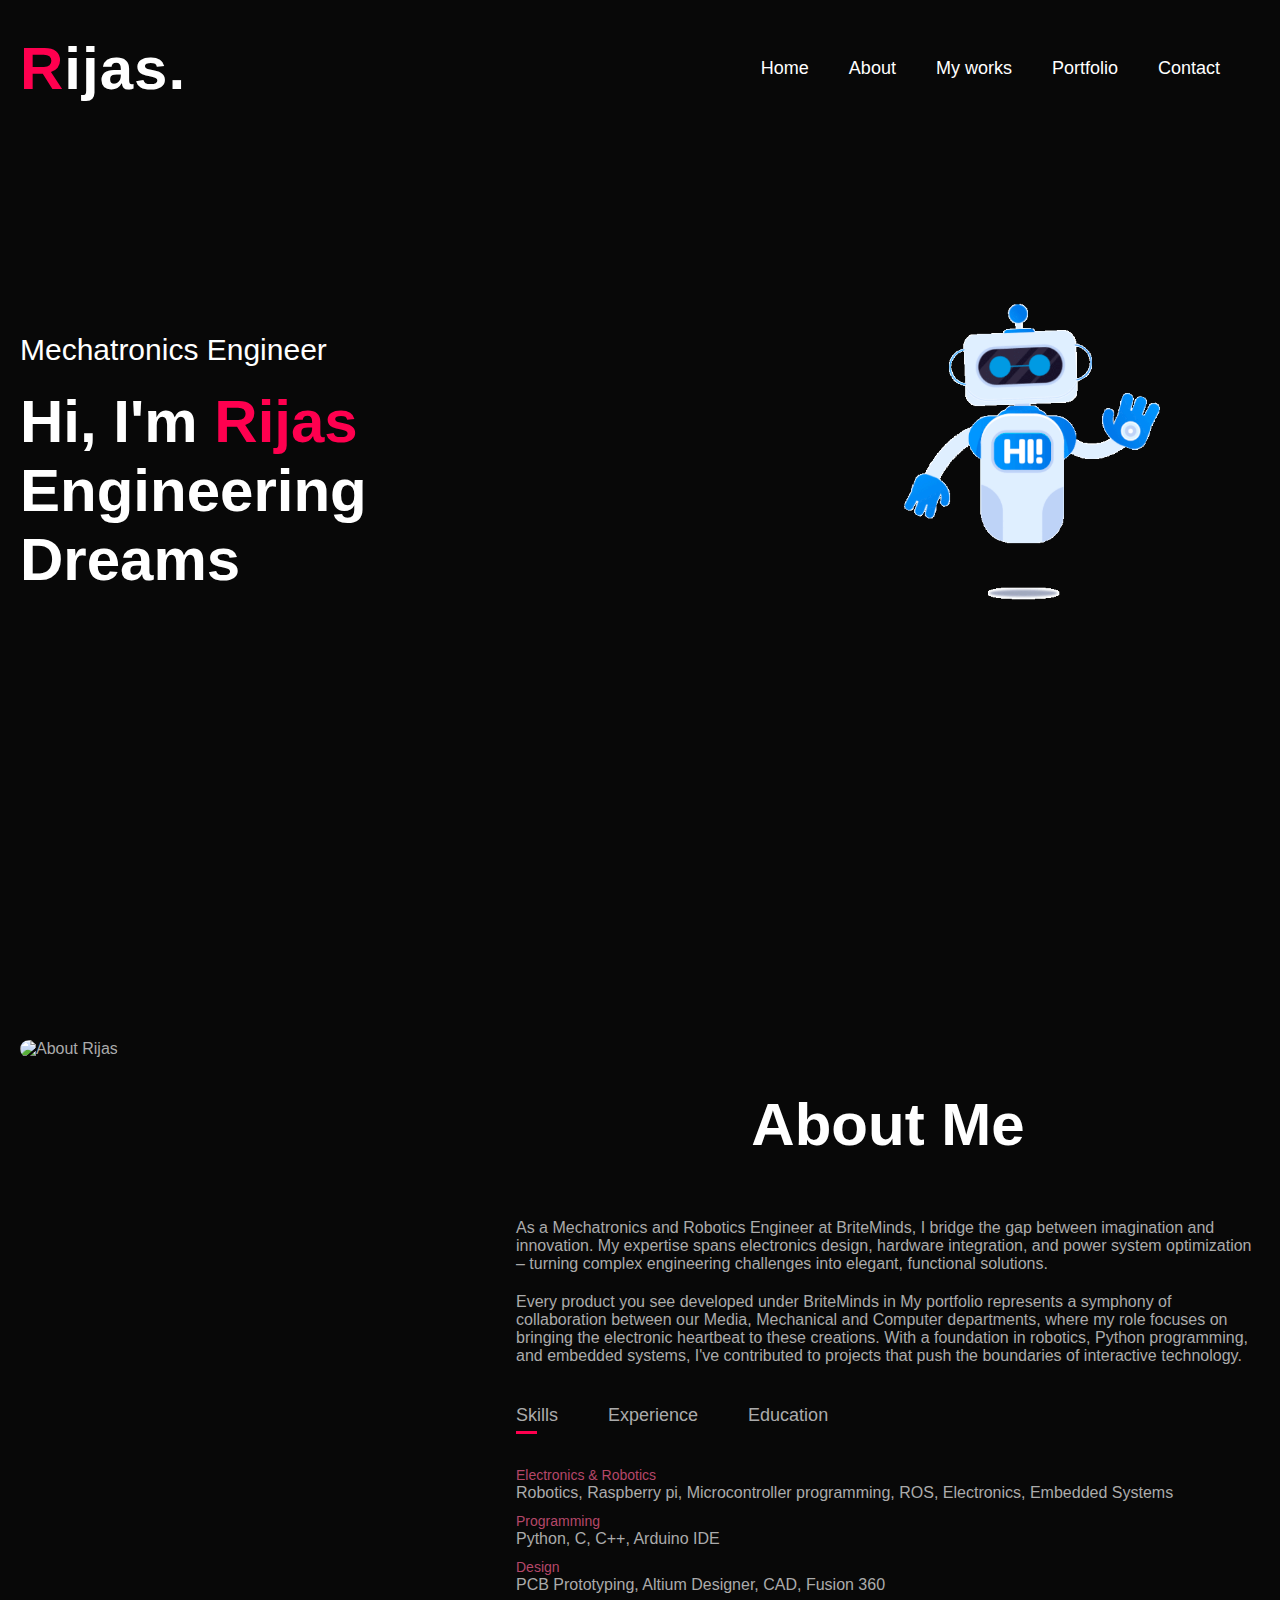
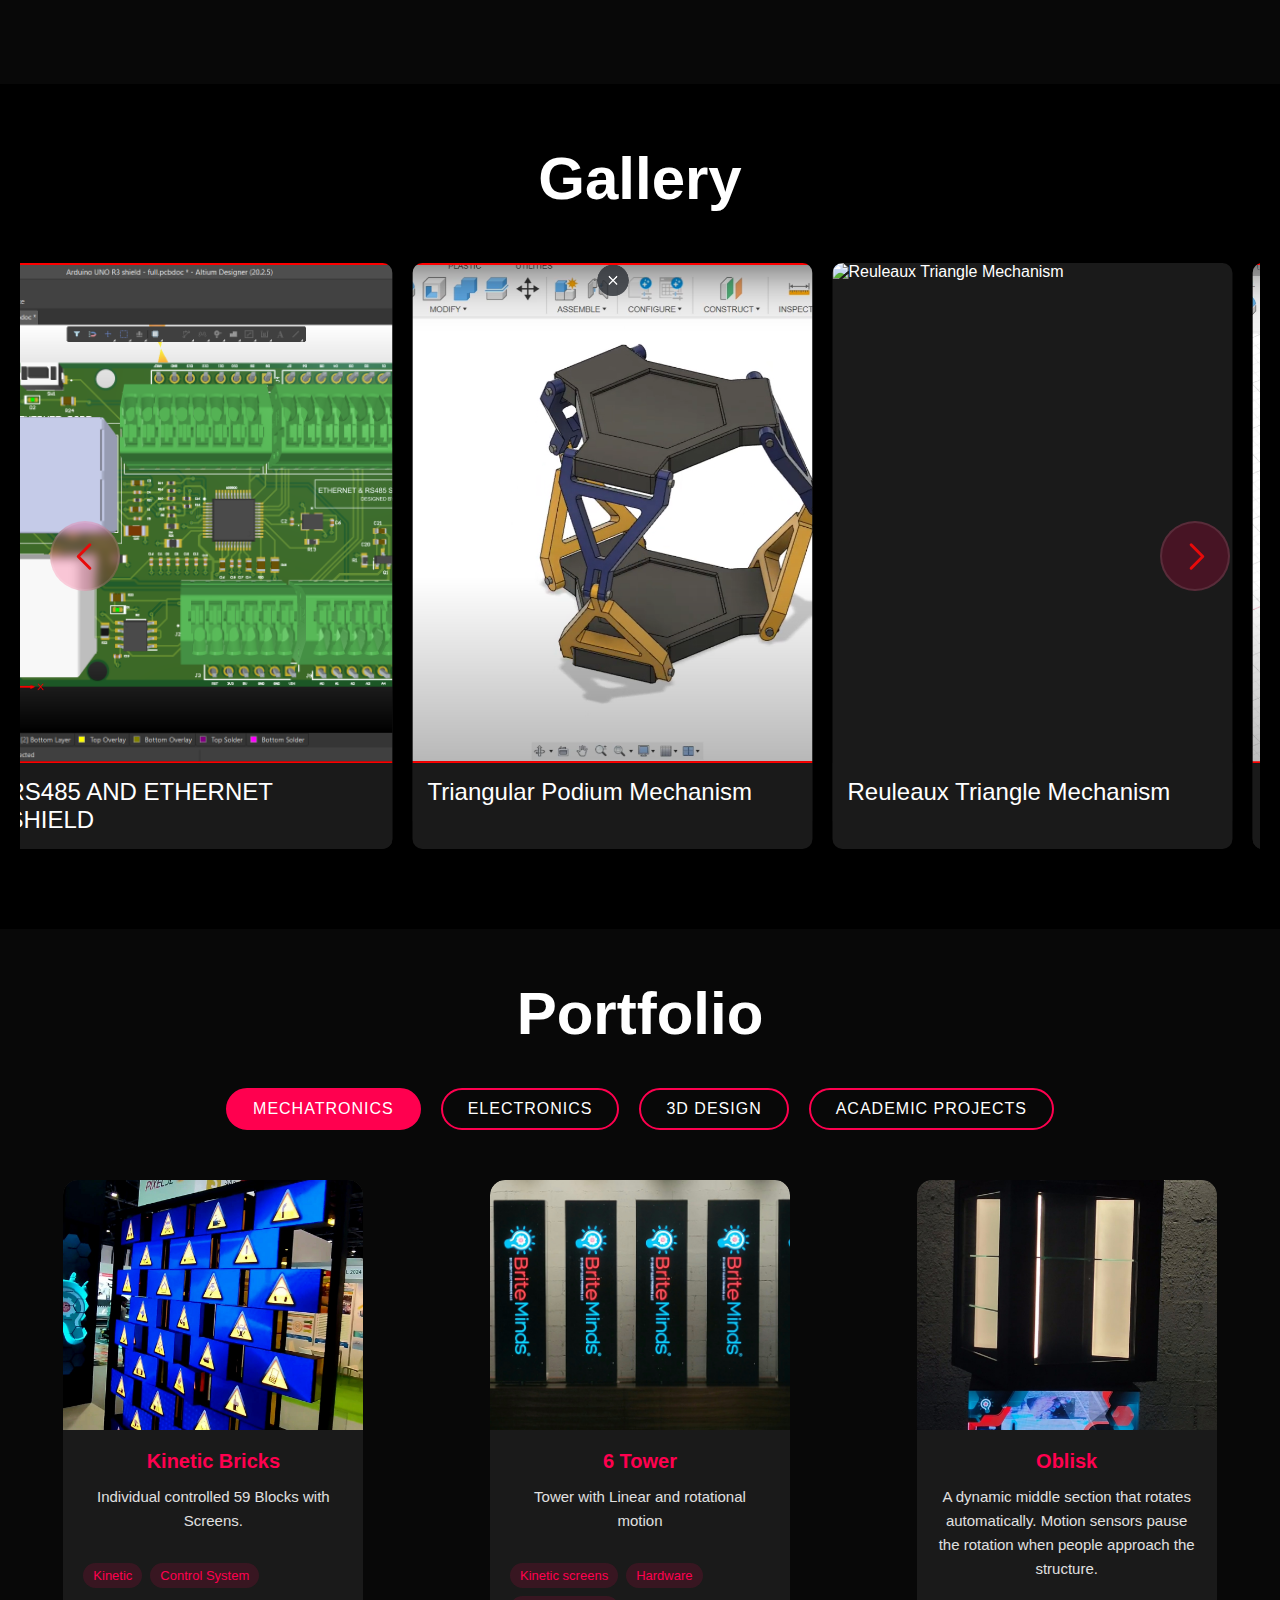
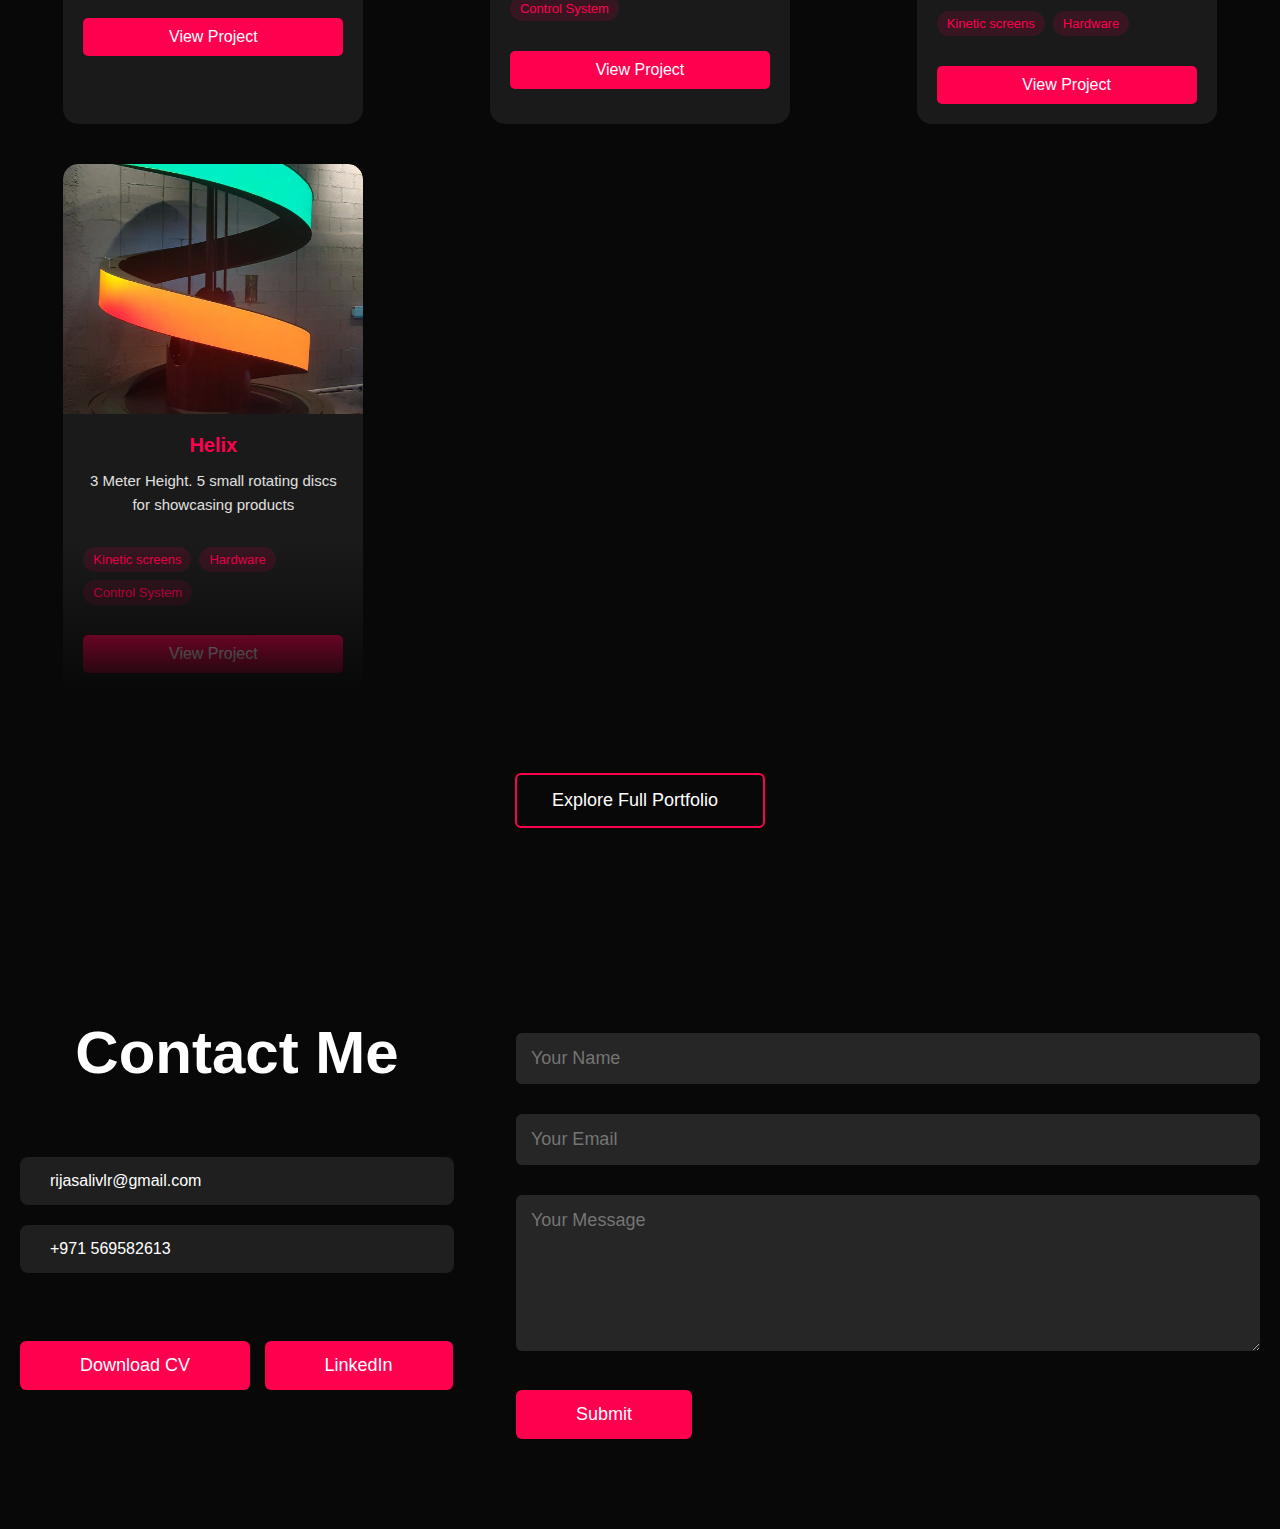
==== commit 57f0cc45: "Update index.html" ====
--- a/index.html
+++ b/index.html
@@ -123,6 +123,43 @@
 
                 <div class="services-list">
                     <!-- Example card with video -->
+                    <div class="service-card" data-type="video" data-title="RS485 AND ETHERNET SHIELD"
+                        data-description=""
+                        data-video-id="https://youtu.be/FiL5NeDFITY">
+                        <img src="images/screw shield 2.png" alt="RS485 AND ETHERNET SHIELD">
+                        <h2>RS485 AND ETHERNET SHIELD <i class="fas fa-play-circle"></i></h2>
+                    </div>
+                    
+                    <div class="service-card" data-type="video" data-title="Triangular Podium Mechanism"
+                        data-description=""
+                        data-video-id="https://youtu.be/DqBW2U7pXIU">
+                        <img src="images/Triangular podium design.png" alt="Triangular Podium Mechanism">
+                        <h2>Triangular Podium Mechanism<i class="fas fa-play-circle"></i></h2>
+                    </div>
+                    
+                    <div class="service-card" data-type="video" data-title="Reuleaux Triangle Mechanism"
+                        data-description=""
+                        data-video-id="https://youtu.be/9fOEJ4dWHuQ">
+                        <img src="images/Reulax triangle.png" alt="Reuleaux Triangle Mechanism">
+                        <h2>Reuleaux Triangle Mechanism<i class="fas fa-play-circle"></i></h2>
+                    </div>
+                    
+                    <div class="service-card" data-type="video" data-title="Slot Cam & four sliding follower mechanism"
+                        data-description=""
+                        data-video-id="https://youtu.be/sScWSHSKPvw">
+                        <img src="images/cam and 4 sliding.png" alt="Slot Cam & four sliding follower mechanism">
+                        <h2>Slot Cam & four sliding follower mechanism<i class="fas fa-play-circle"></i></h2>
+                    </div>
+                    
+                    <div class="service-card" data-type="video" data-title="Gear and Slider Modeling"
+                        data-description=""
+                        data-video-id="https://youtu.be/ctn03Iwd1DU">
+                        <img src="images/cam and slider.png" alt="Gear and Slider Modeling">
+                        <h2>Gear and Slider Modeling<i class="fas fa-play-circle"></i></h2>
+                    </div>                    
+                    
+                    
+            
                     <div class="service-card" data-type="video" data-title="OBLISK"
                         data-description="A dynamic middle section that rotates automatically. Motion sensors pause the rotation when people approach the structure."
                         data-video-id="6A8sllOVaKE">
@@ -301,9 +338,9 @@
             <!-- Portfolio Categories -->
             <div class="portfolio-categories">
                 <button class="category-btn active" data-category="kinetic">Mechatronics</button>
-                <button class="category-btn" data-category="electronics">Hardwarwe</button>
+                <button class="category-btn" data-category="electronics">Electronics</button>
                 <button class="category-btn" data-category="3d-design">3D Design</button>
-                <button class="category-btn" data-category="robotics">Robotics</button>
+<!--                 <button class="category-btn" data-category="robotics">Robotics</button> -->
                 <button class="category-btn" data-category="academic">Academic Projects</button>
             </div>
 
@@ -485,9 +522,9 @@
                         <h3>RS485 & ETHERNET SHIELD</h3>
                         <p>Ethernet & RS485 Shield for Arduino using Altium Designer. This dual-protocol communication shield integrates both Ethernet and RS485 capabilities onto a single board</p>
                         <div class="tech-tags">
-                            <span>Microcontroller</span>
-                            <span>Sensor</span>
-                            <span>LED</span>
+                            <span>Arduino</span>
+                            <span>Communication</span>
+                            <span>Shield</span>
                         </div>
                         <button class="view-project"
                             data-github=""
@@ -606,8 +643,8 @@
                 <div class="work" data-category="3d-design">
                     <img src="images/Reulax triangle.png" alt="Reuleaux Triangle Mechanism">
                     <div class="layer">
-                        <h3>Project Name</h3>
-                        <p>Reuleaux Triangle Mechanism</p>
+                        <h3>Reuleaux Triangle Mechanism</h3>
+                        <p></p>
                         <div class="tech-tags">
                             <span>Fusion 360</span>
                             <span>3D Modeling</span>
@@ -628,8 +665,8 @@
                 <div class="work" data-category="3d-design">
                     <img src="images/Triangular podium design.png" alt="Triangular Podium Mechanism">
                     <div class="layer">
-                        <h3>Project Name</h3>
-                        <p>Triangular Podium Mechanism</p>
+                        <h3>Triangular Podium Mechanism</h3>
+                        <p></p>
                         <div class="tech-tags">
                             <span>Fusion 360</span>
                             <span>3D Modeling</span>
@@ -692,28 +729,6 @@
                 </div> 
                 
                 
-                <!-- Robotics Projects -->
-                <div class="work" data-category="robotics">
-                    <img src="images/your-robotics-project.jpg" alt="On going ">
-                    <div class="layer">
-                        <h3>upload soon</h3>
-                        <p></p>
-                        <div class="tech-tags">
-                            <span>Robotics</span>
-                            <span>Arduino</span>
-                            <span>Control Systems</span>
-                        </div>
-                        <button class="view-project" 
-                            data-youtube="your-youtube-link"
-                            data-github="your-github-link" 
-                            data-title="On going"
-                            data-description=""
-                            data-has-github="False"
-                            data-has-youtube="False">
-                           <!-- View Project -->
-                        </button>
-                    </div>
-                </div>
 
 
                 <!-- Add other electronics projects with same structure -->
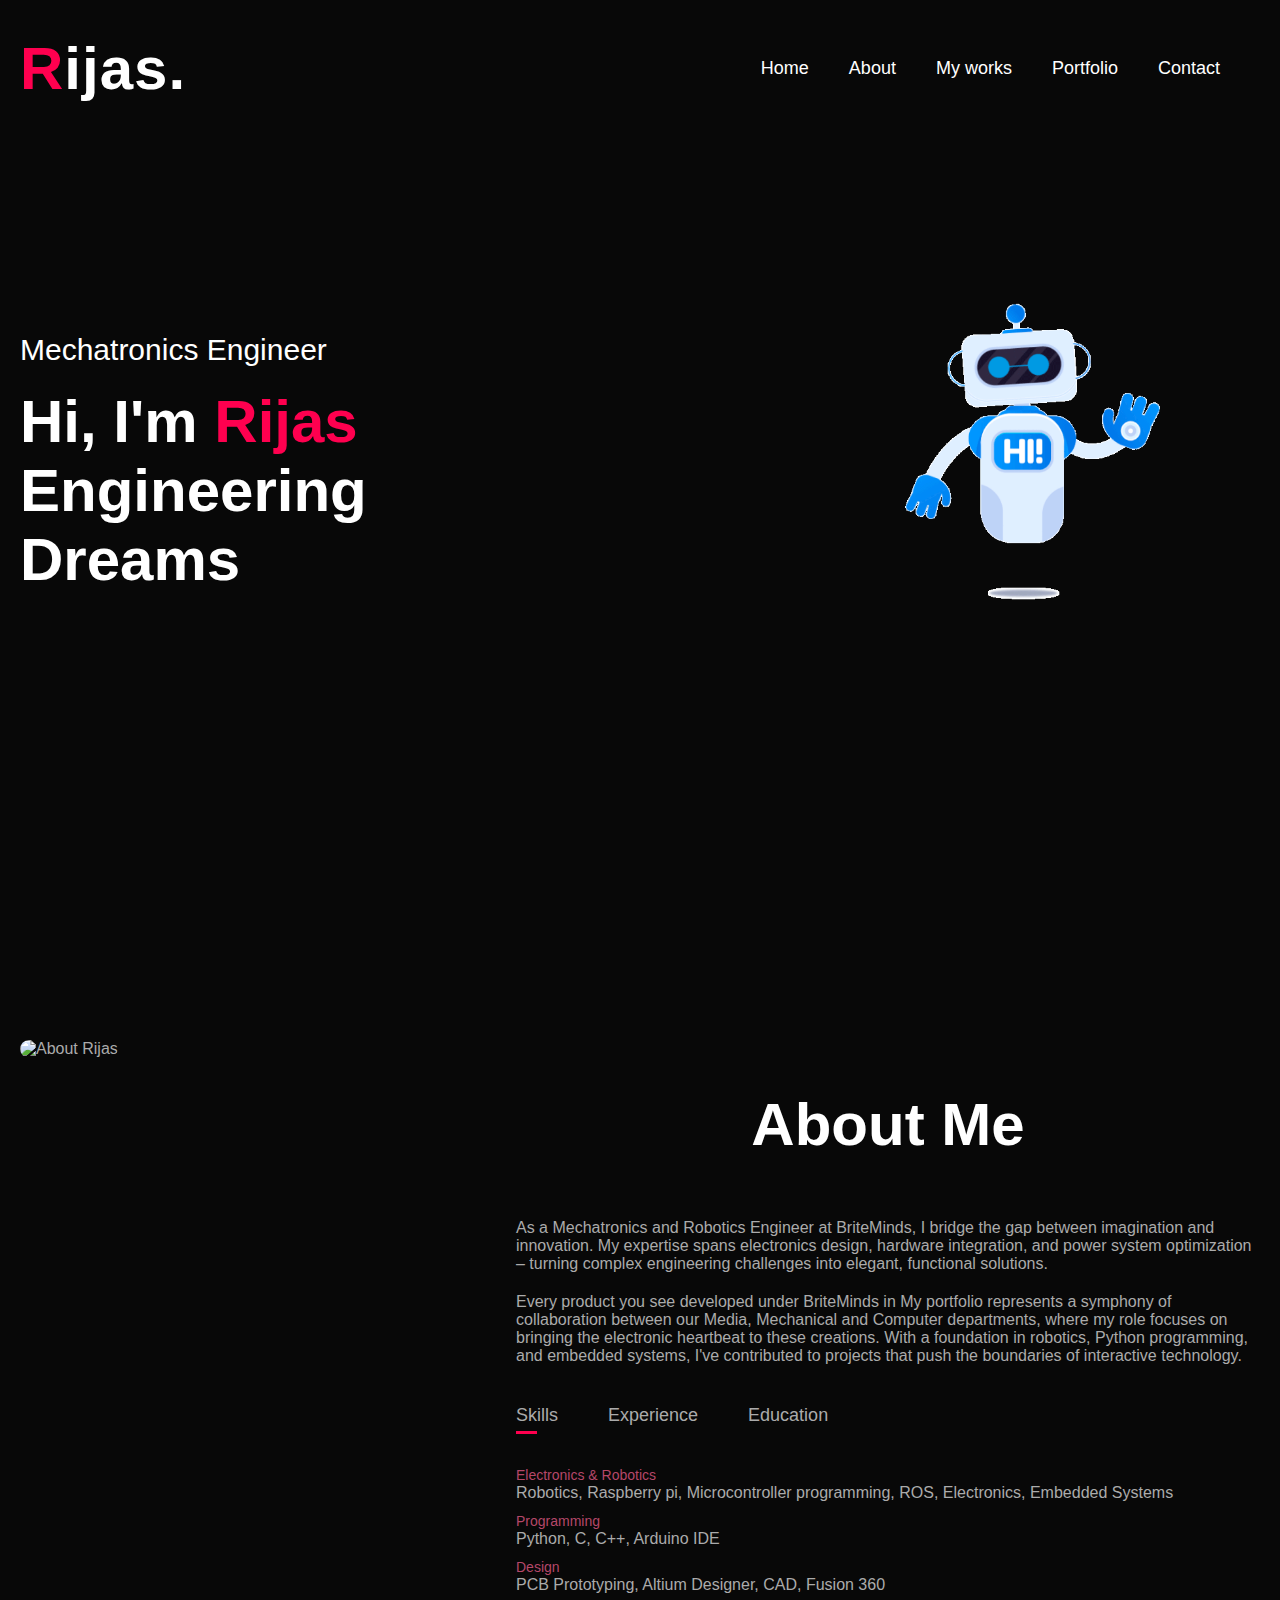
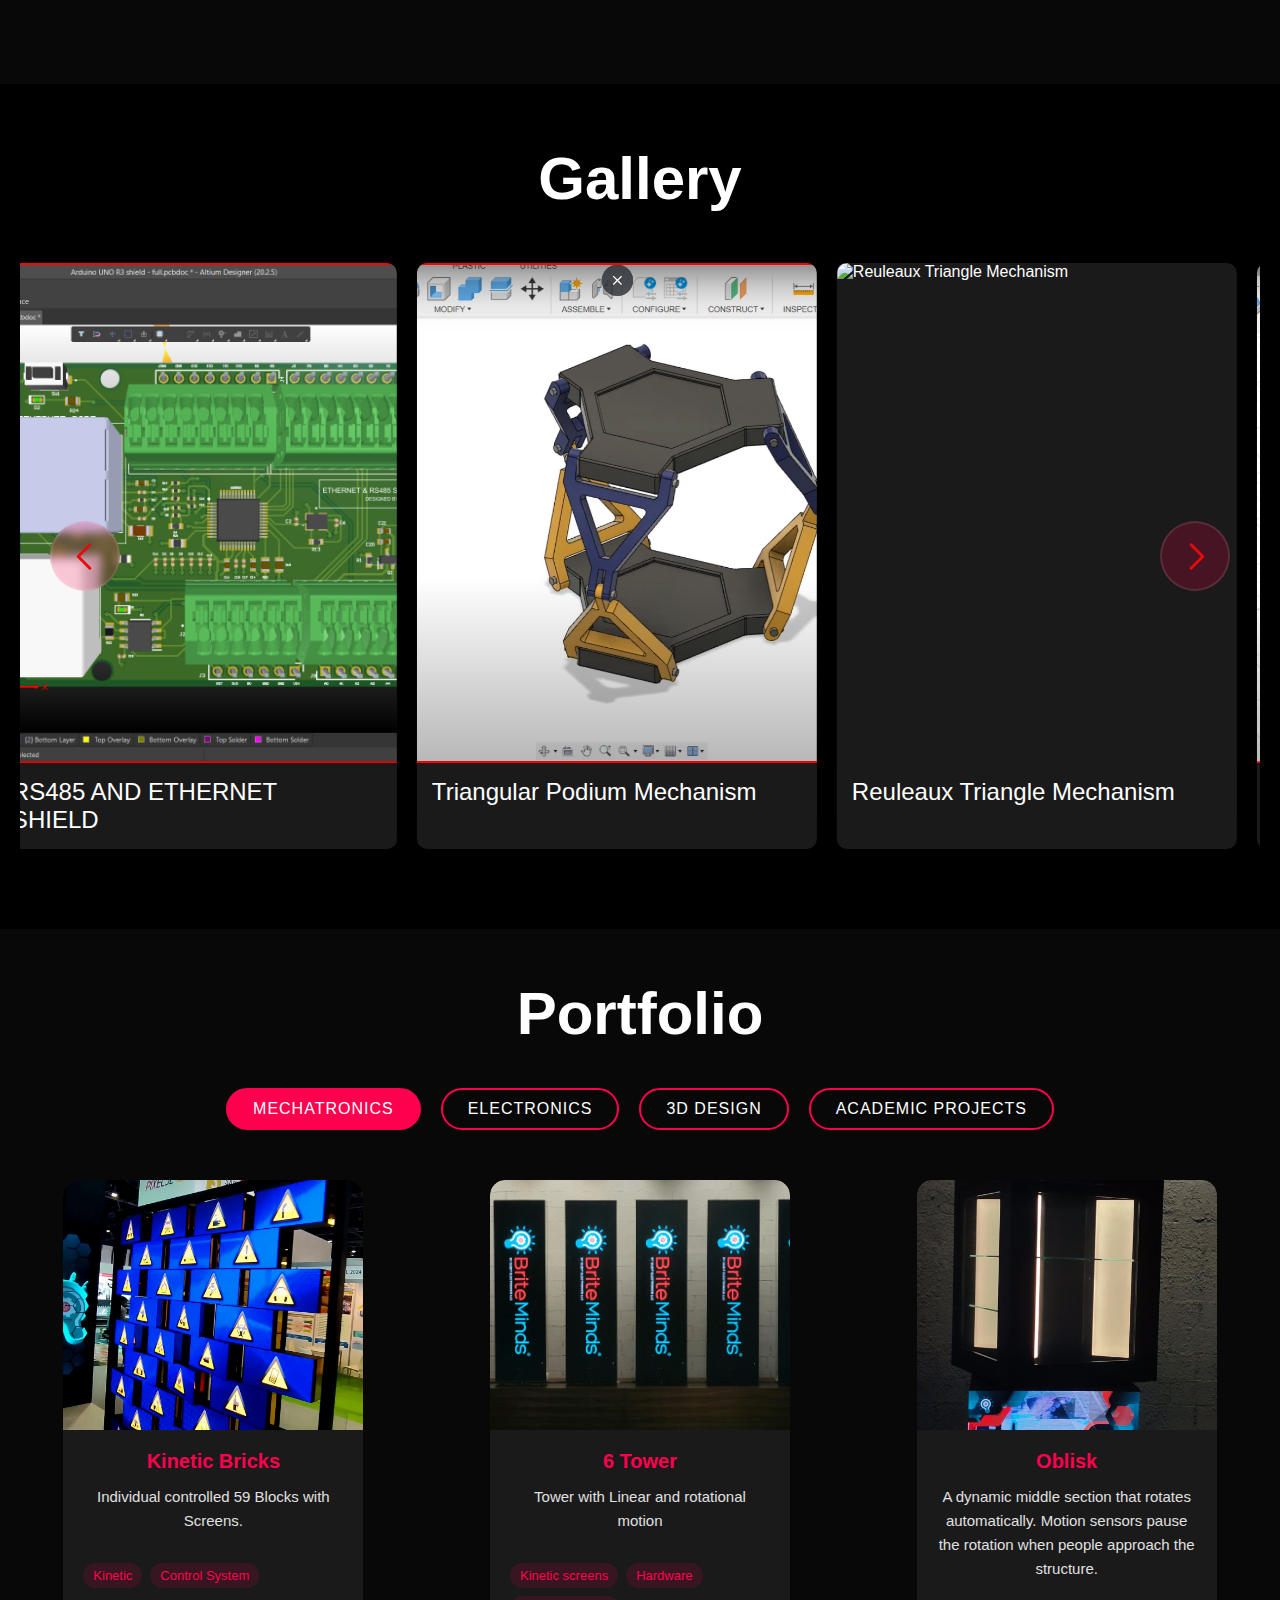
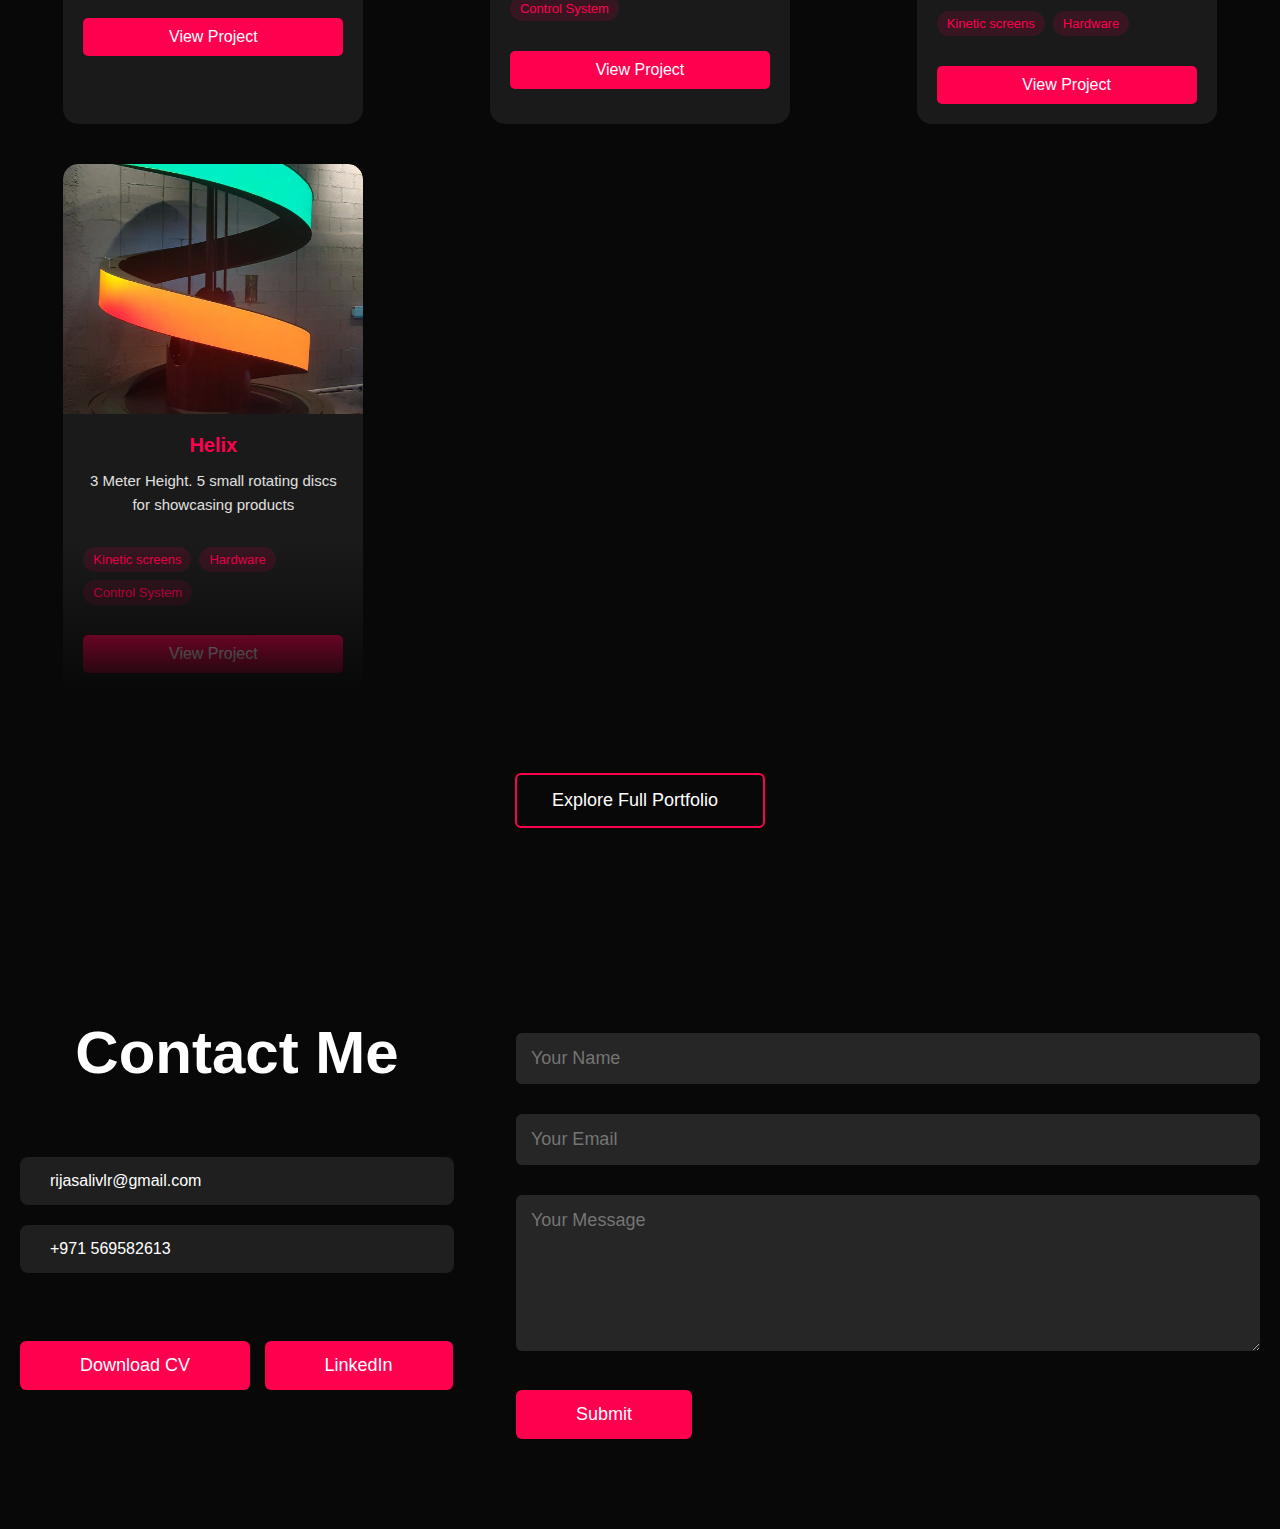
==== commit 8c97649f: "Update index.html" ====
--- a/index.html
+++ b/index.html
@@ -341,7 +341,7 @@
                 <button class="category-btn" data-category="electronics">Electronics</button>
                 <button class="category-btn" data-category="3d-design">3D Design</button>
 <!--                 <button class="category-btn" data-category="robotics">Robotics</button> -->
-                <button class="category-btn" data-category="academic">Academic Projects</button>
+                <button class="category-btn" data-category="automation">Academic Projects</button>
             </div>
 
             <div class="work-list">
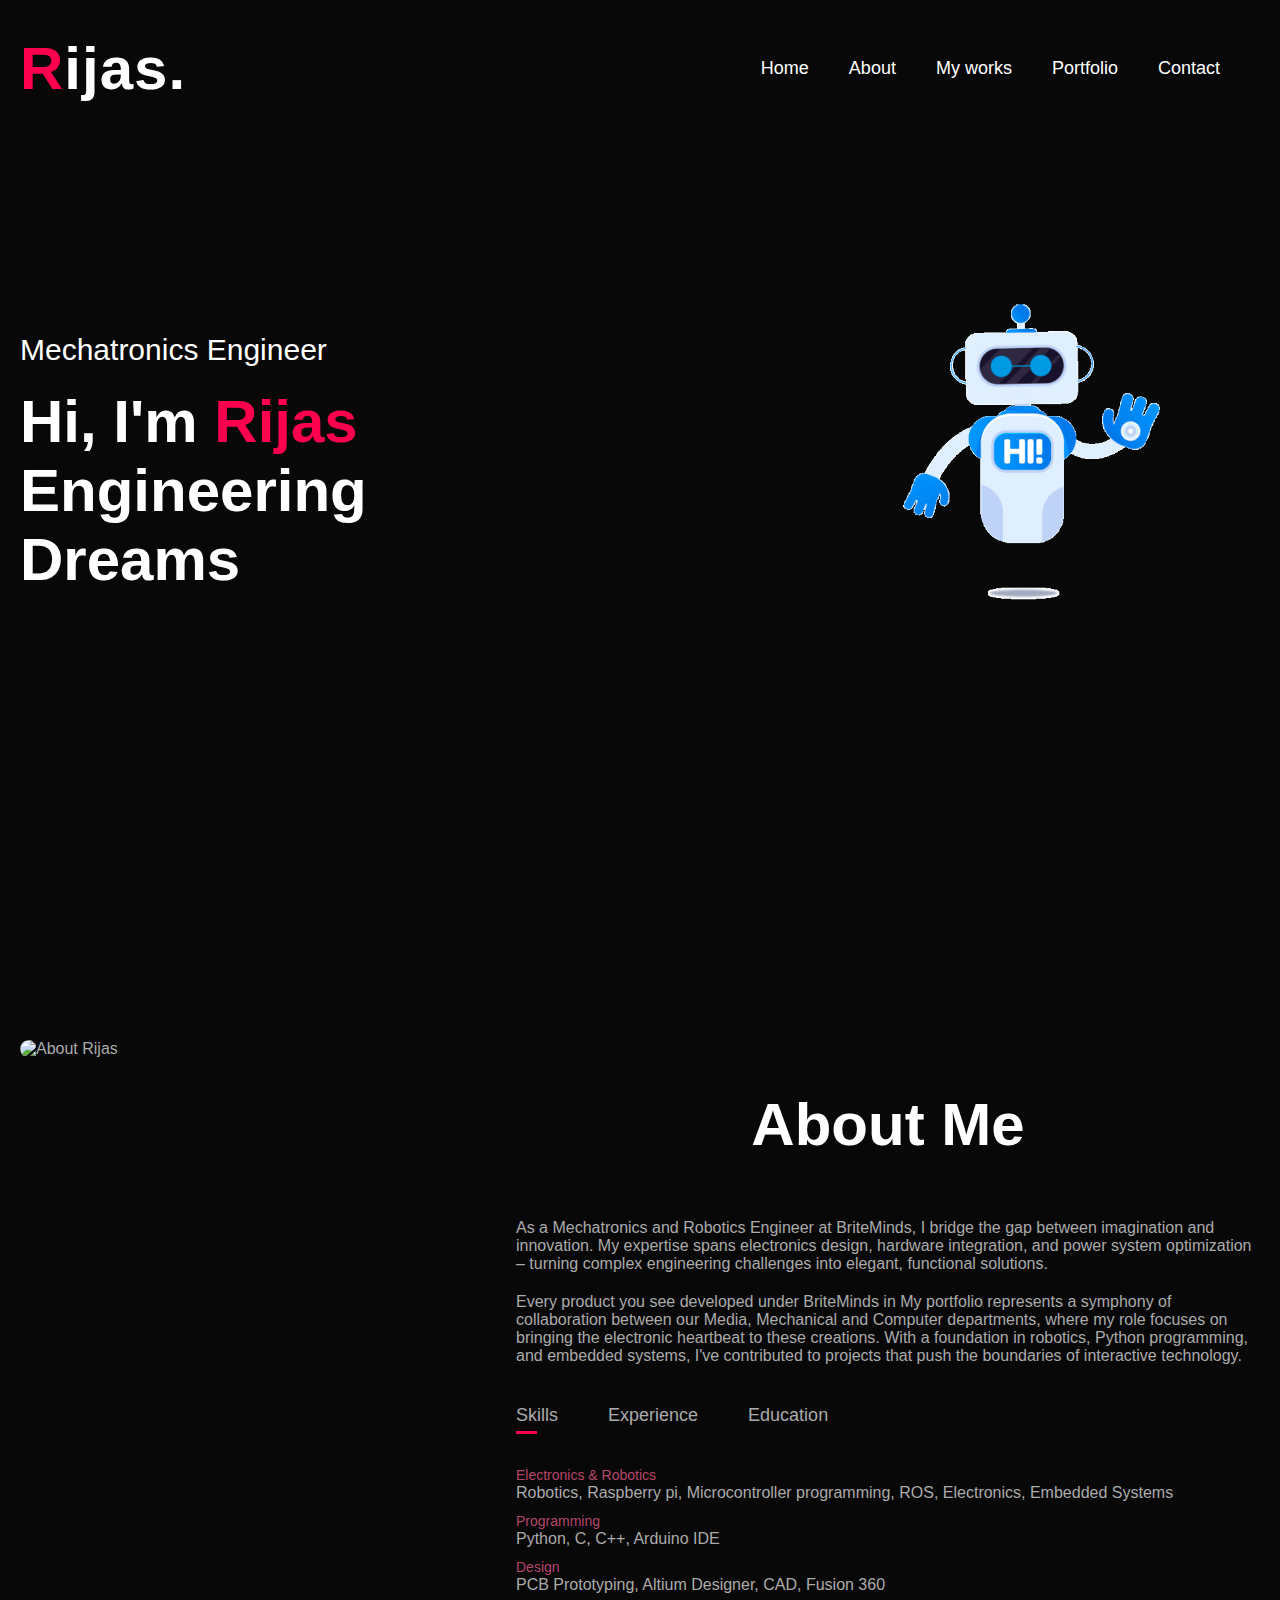
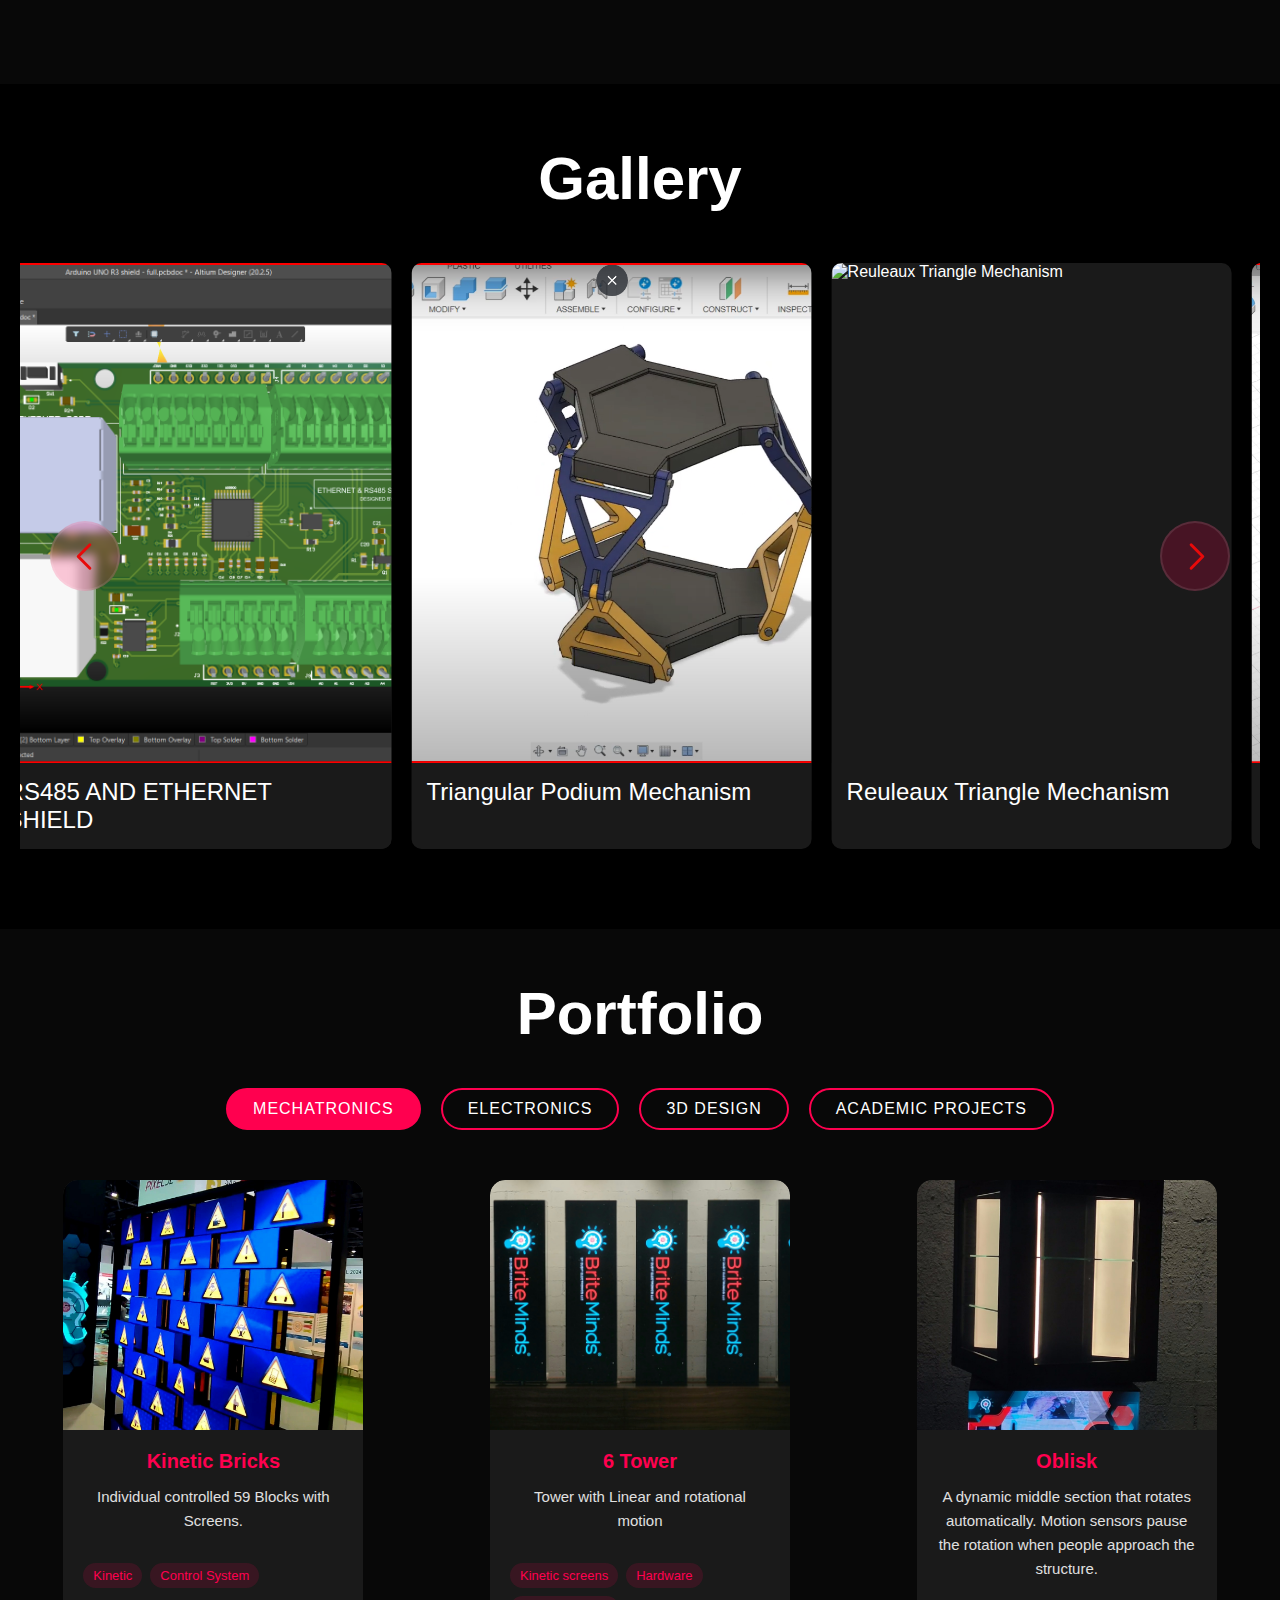
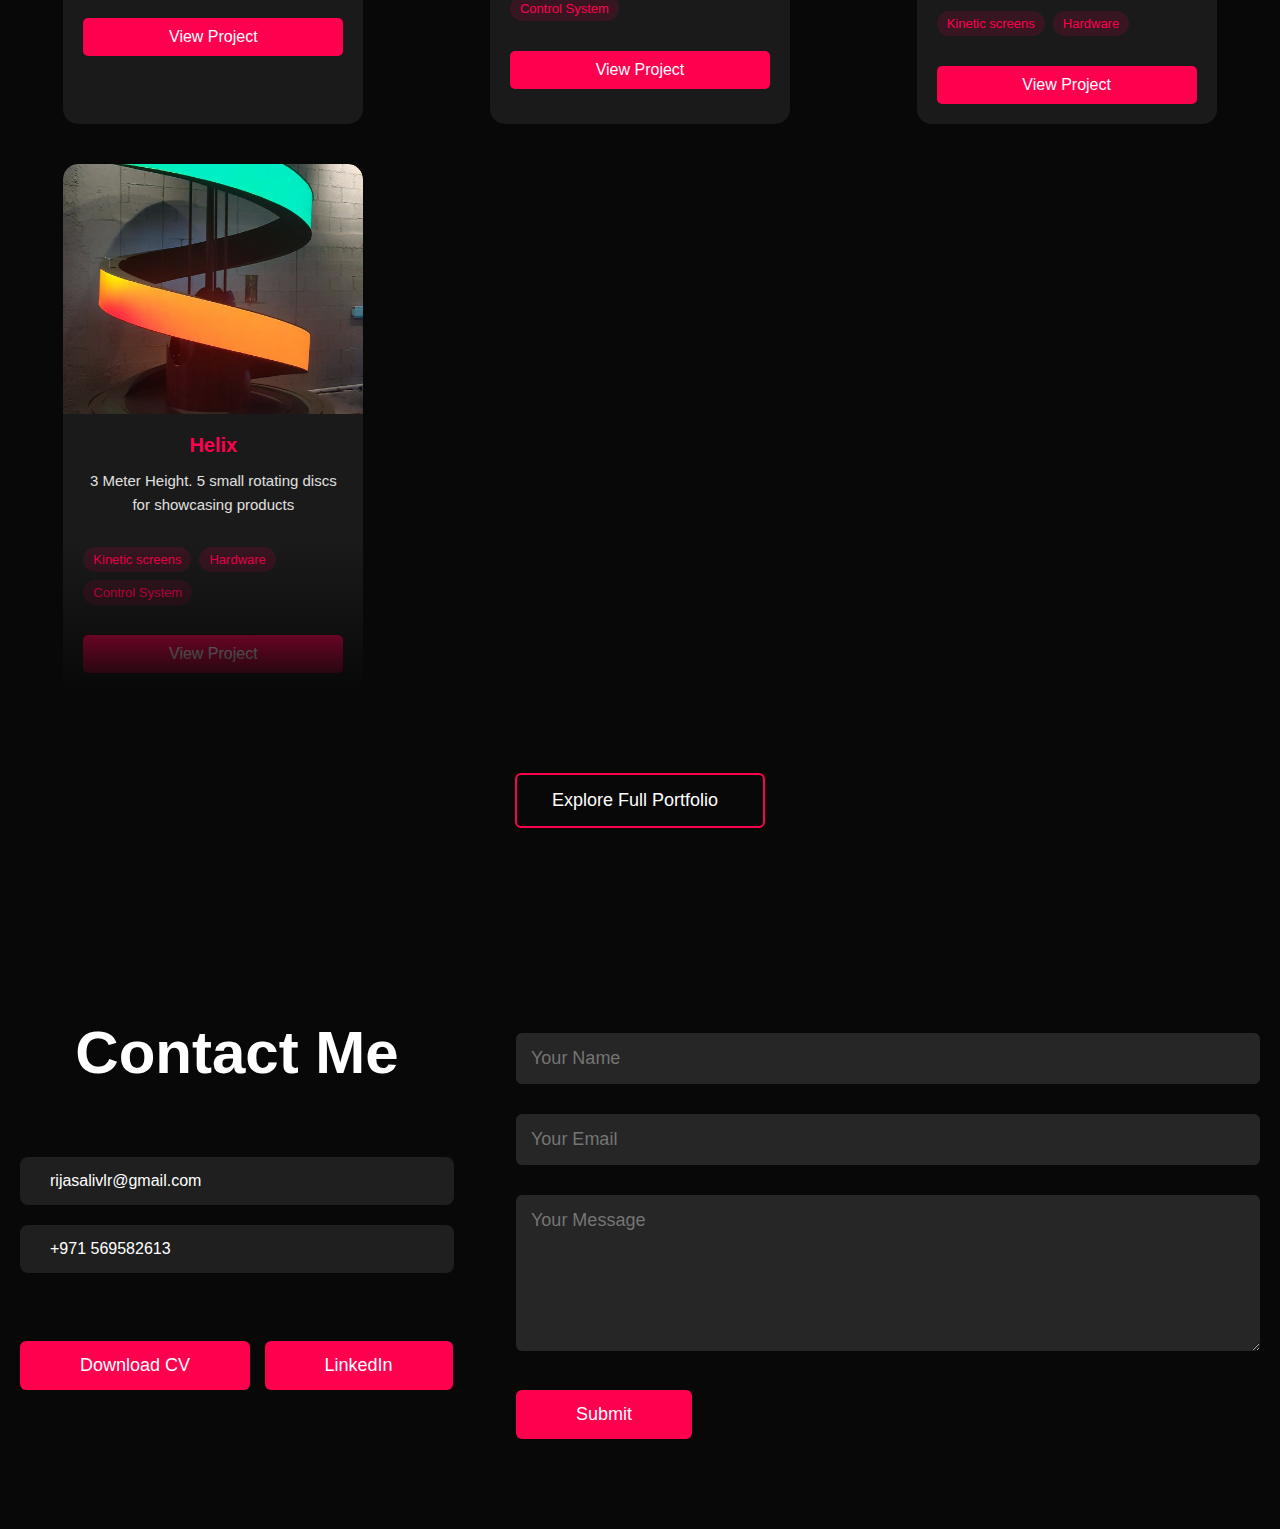
==== commit 1060c05c: "Update index.html" ====
--- a/index.html
+++ b/index.html
@@ -121,7 +121,7 @@
                     </svg>
                 </div>
 
-                <div class="services-list">
+               <div class="services-list">
                     <!-- Example card with video -->
                     <div class="service-card" data-type="video" data-title="RS485 AND ETHERNET SHIELD"
                         data-description=""
@@ -265,7 +265,7 @@
                         data-description="converts a 5V input voltage to a regulated 3.3V output voltage."
                         data-images="images/Led Sequencer.png,images/Led Sequencer routing.png,images/led sequencer schematic.png">
                         <img src="images/Led Sequencer.png" alt="VOLTAGE REGULATOR">
-                        <h2>VOLTAGE REGULATOR<i class="fas fa-images"></i></h2>
+                        <h2>Led Sequencer<i class="fas fa-images"></i></h2>
                     </div>
 
 
@@ -280,7 +280,7 @@
                     <div class="service-card" data-type="gallery" data-title="Project with Gallery"
                         data-description="Signal hub used to transmit signal and power in bricks."
                         data-images="images/Signal pcb 3d image.png">
-                        <img src="images/ESP32 3D.png" alt="SIGNAL & POWER HUB ">
+                        <img src="images/Signal pcb 3d image.png" alt="SIGNAL & POWER HUB ">
                         <h2>SIGNAL & POWER  HUB <i class="fas fa-images"></i></h2>
                     </div>
   <!-- card with image gallery TINY CONTROLLER -->
@@ -641,7 +641,7 @@
                 <!-- 3D Design Projects -->
                  <!-- Reuleaux Triangle Mechanisms -->
                 <div class="work" data-category="3d-design">
-                    <img src="images/Reulax triangle.png" alt="Reuleaux Triangle Mechanism">
+                    <img src="images/Reuleaux Triangle Mechanism.png" alt="Reuleaux Triangle Mechanism">
                     <div class="layer">
                         <h3>Reuleaux Triangle Mechanism</h3>
                         <p></p>
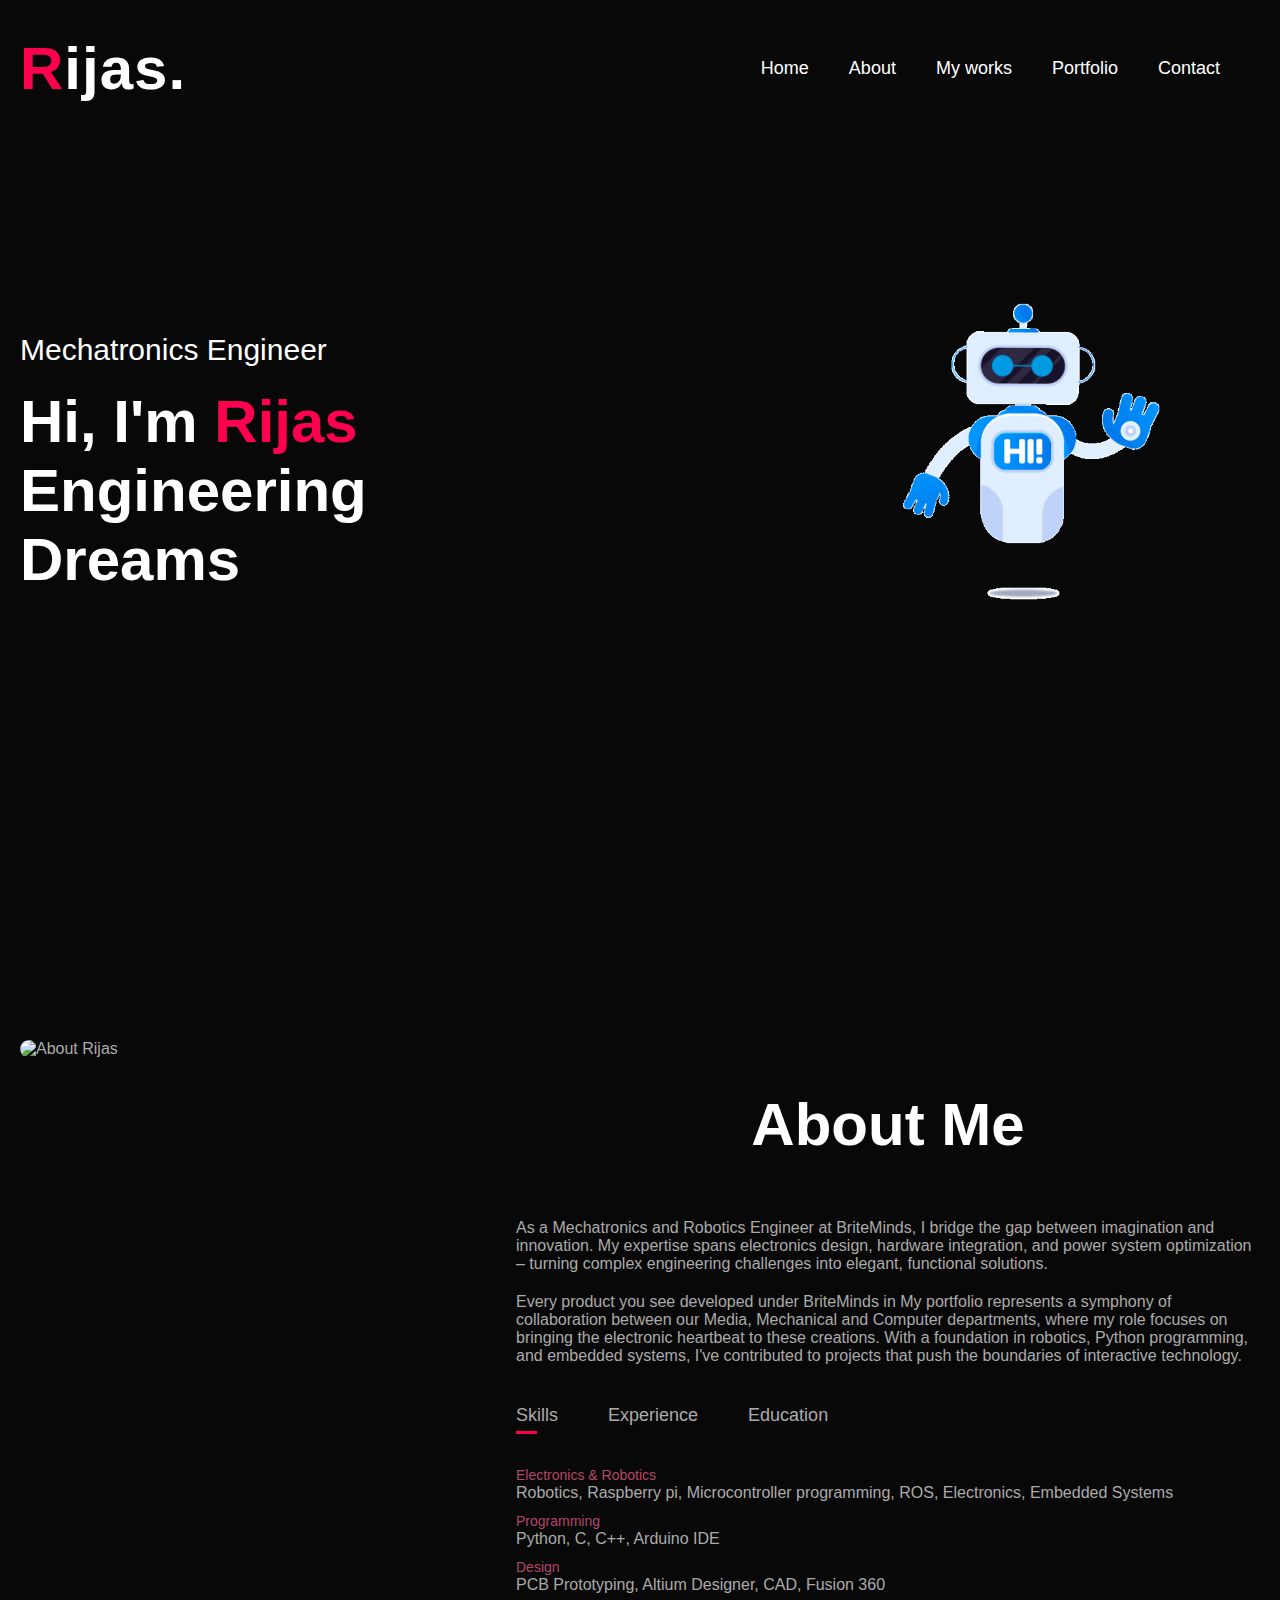
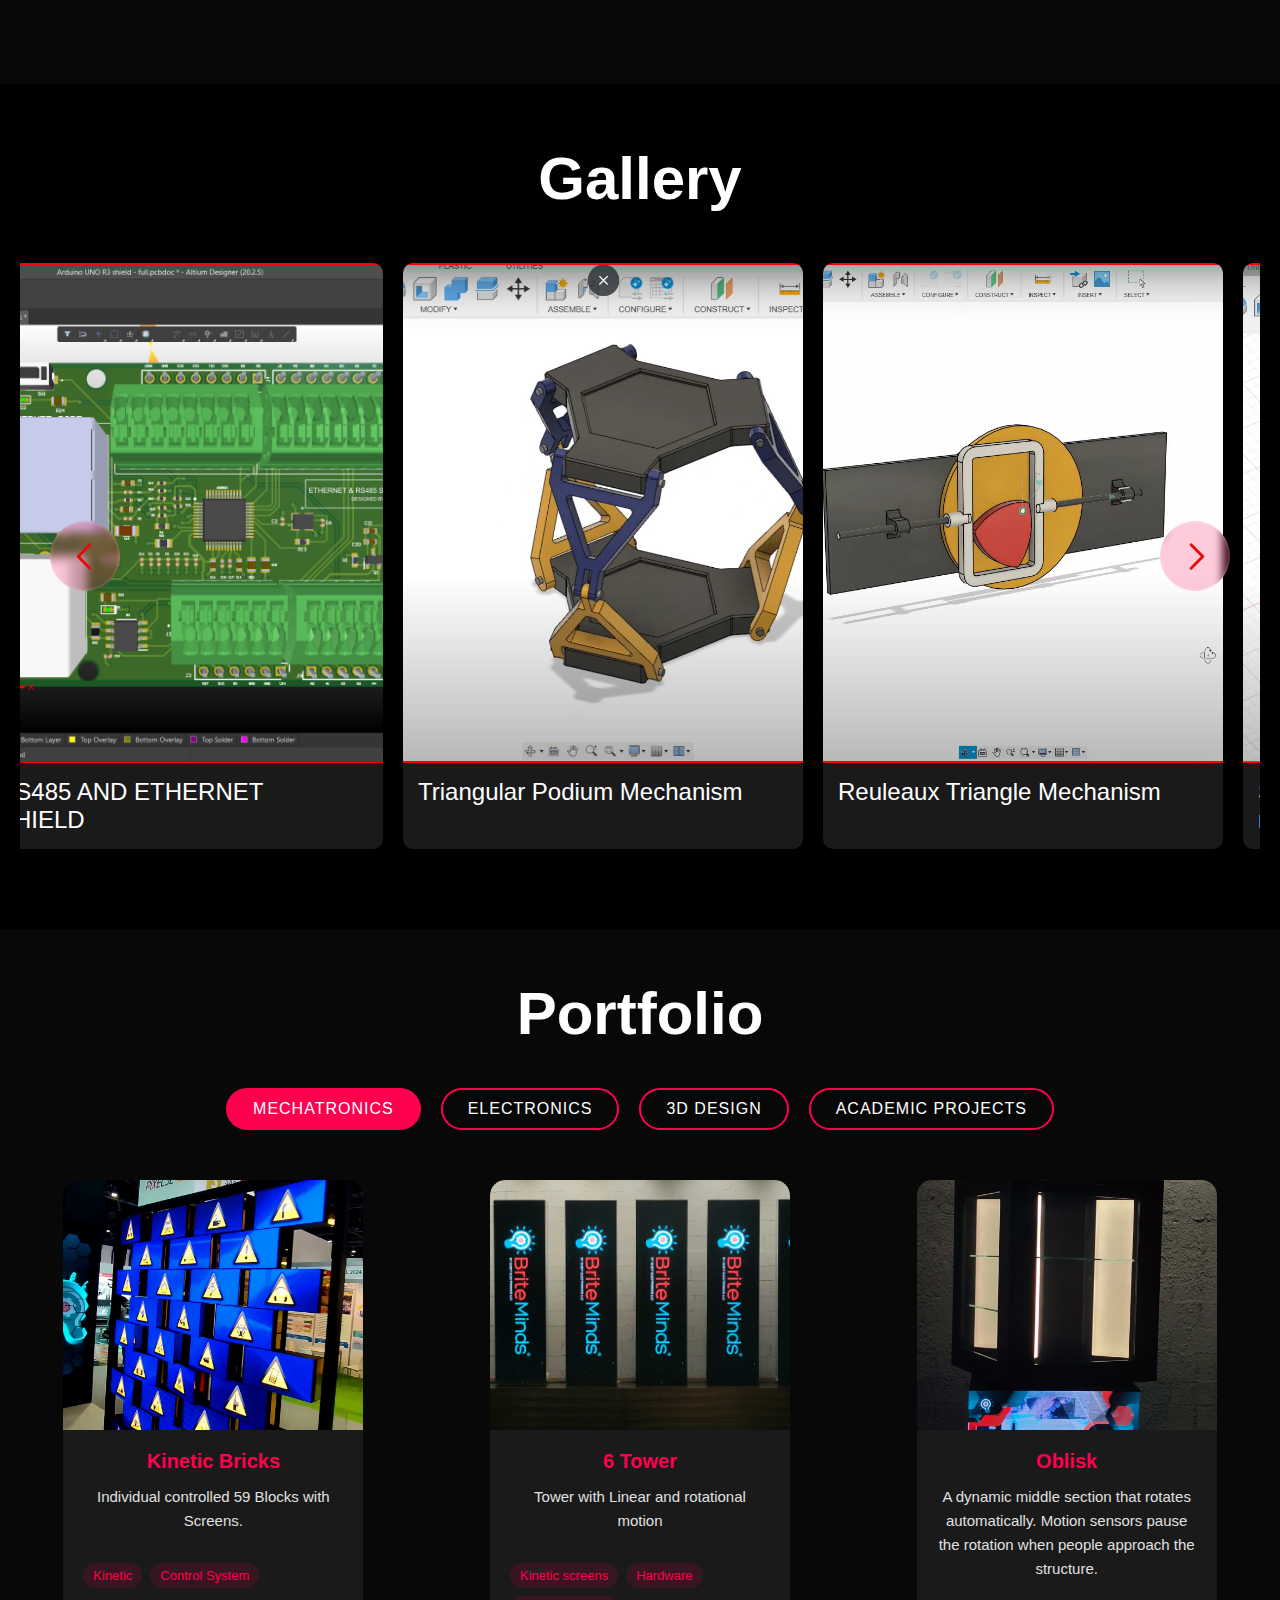
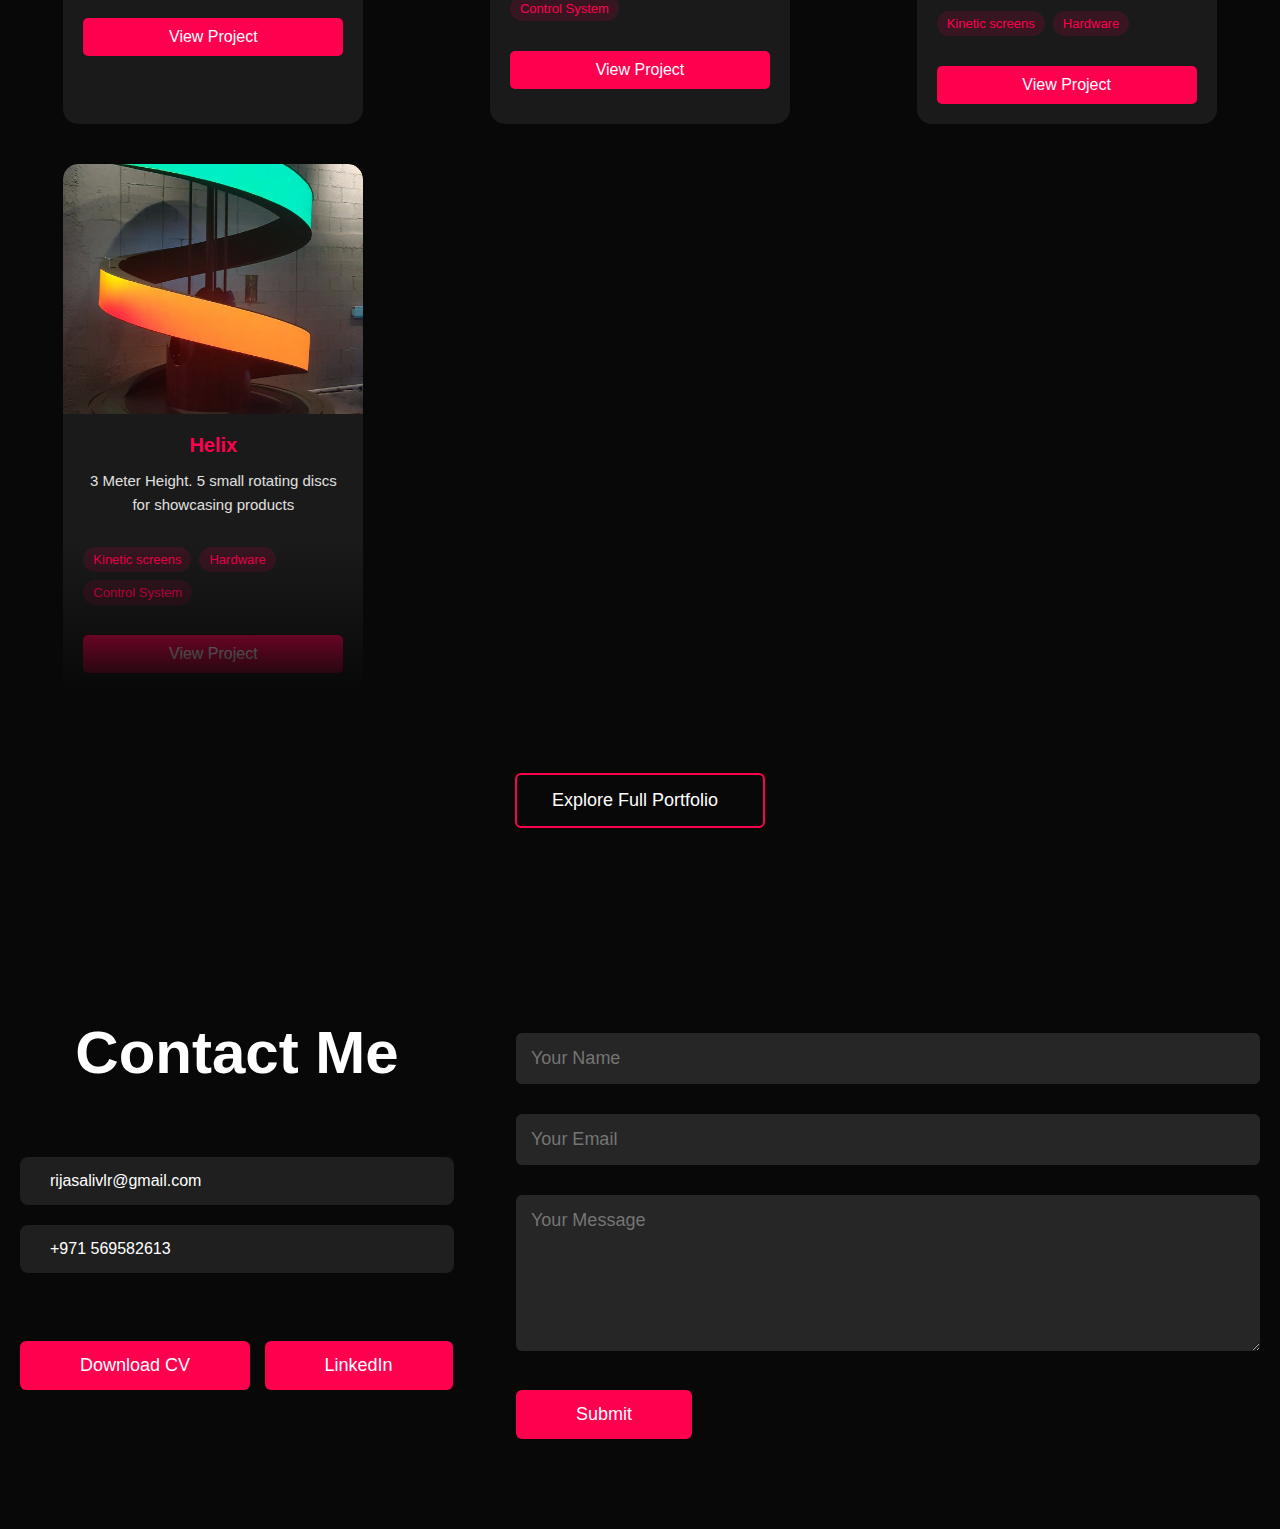
==== commit 0f670b2a: "Update index.html" ====
--- a/index.html
+++ b/index.html
@@ -140,7 +140,7 @@
                     <div class="service-card" data-type="video" data-title="Reuleaux Triangle Mechanism"
                         data-description=""
                         data-video-id="https://youtu.be/9fOEJ4dWHuQ">
-                        <img src="images/Reulax triangle.png" alt="Reuleaux Triangle Mechanism">
+                        <img src="images/Reuleaux Triangle Mechanism.png" alt="Reuleaux Triangle Mechanism">
                         <h2>Reuleaux Triangle Mechanism<i class="fas fa-play-circle"></i></h2>
                     </div>
                     
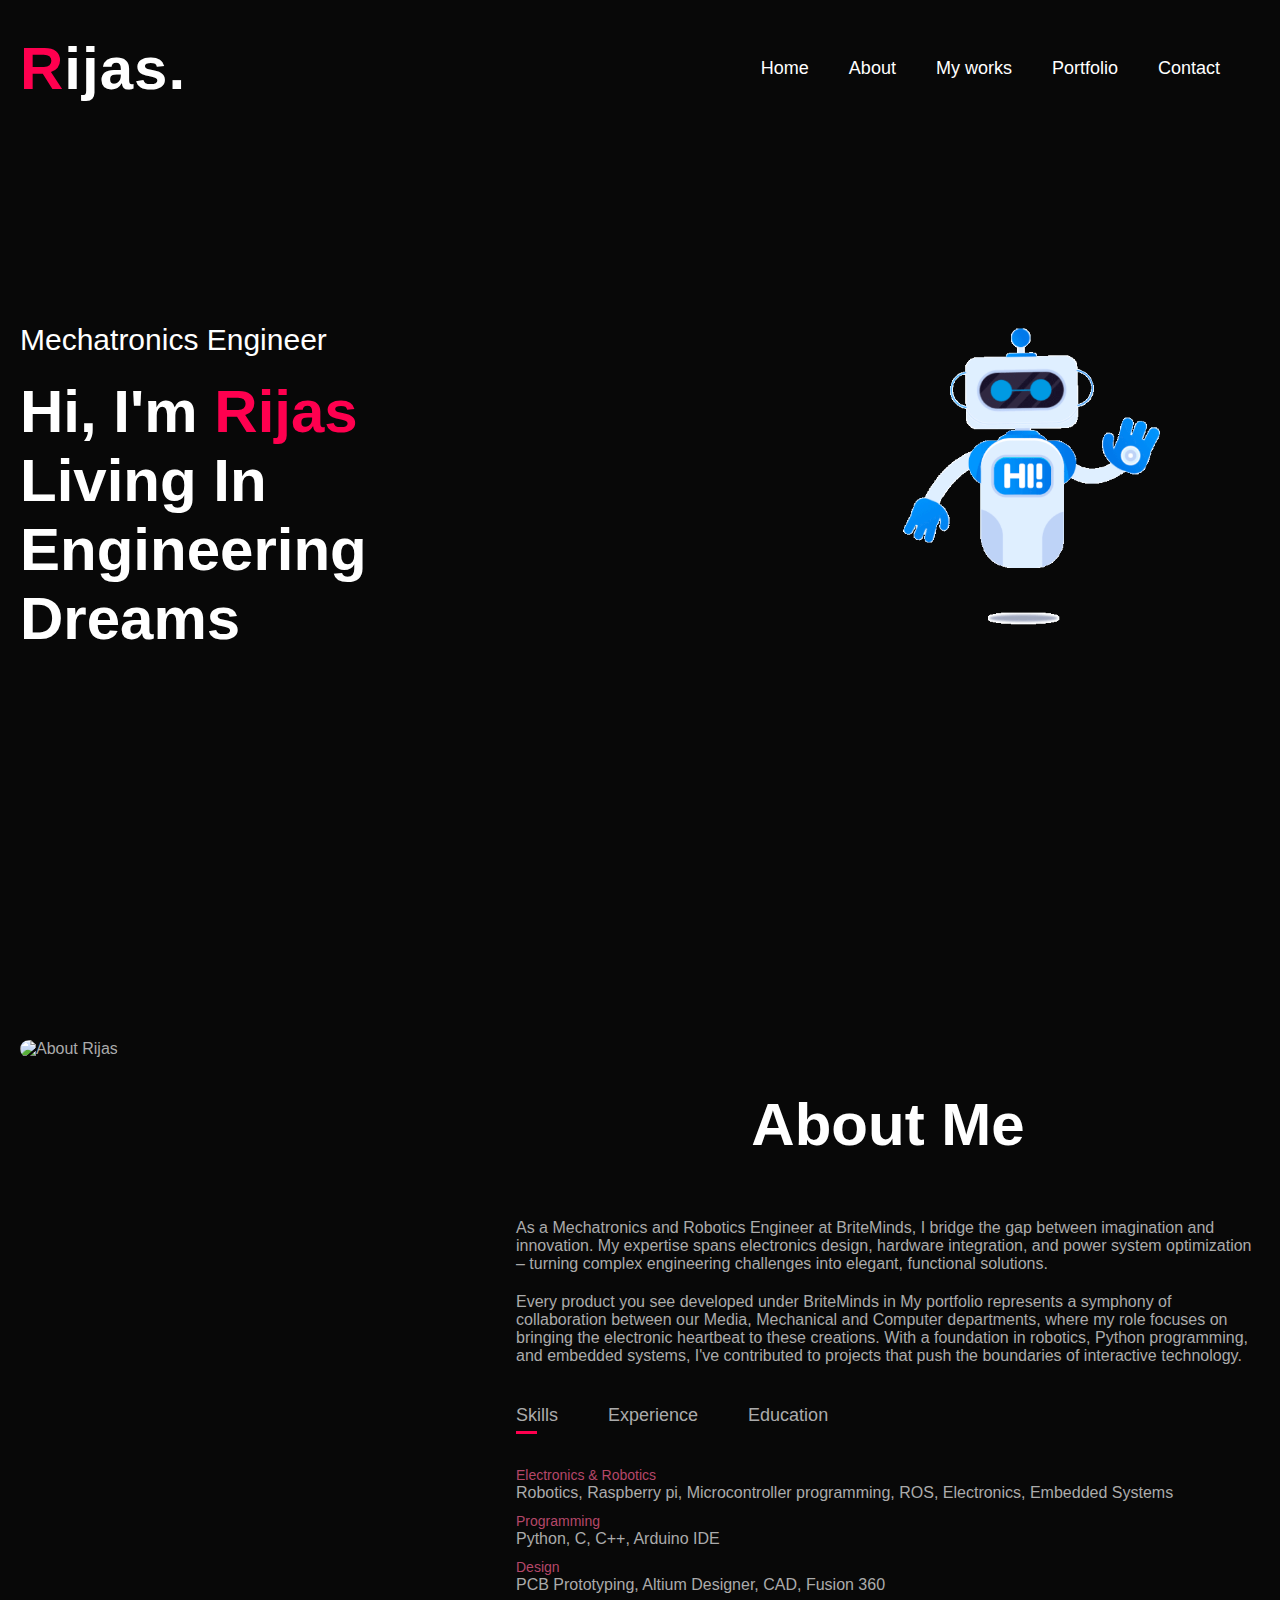
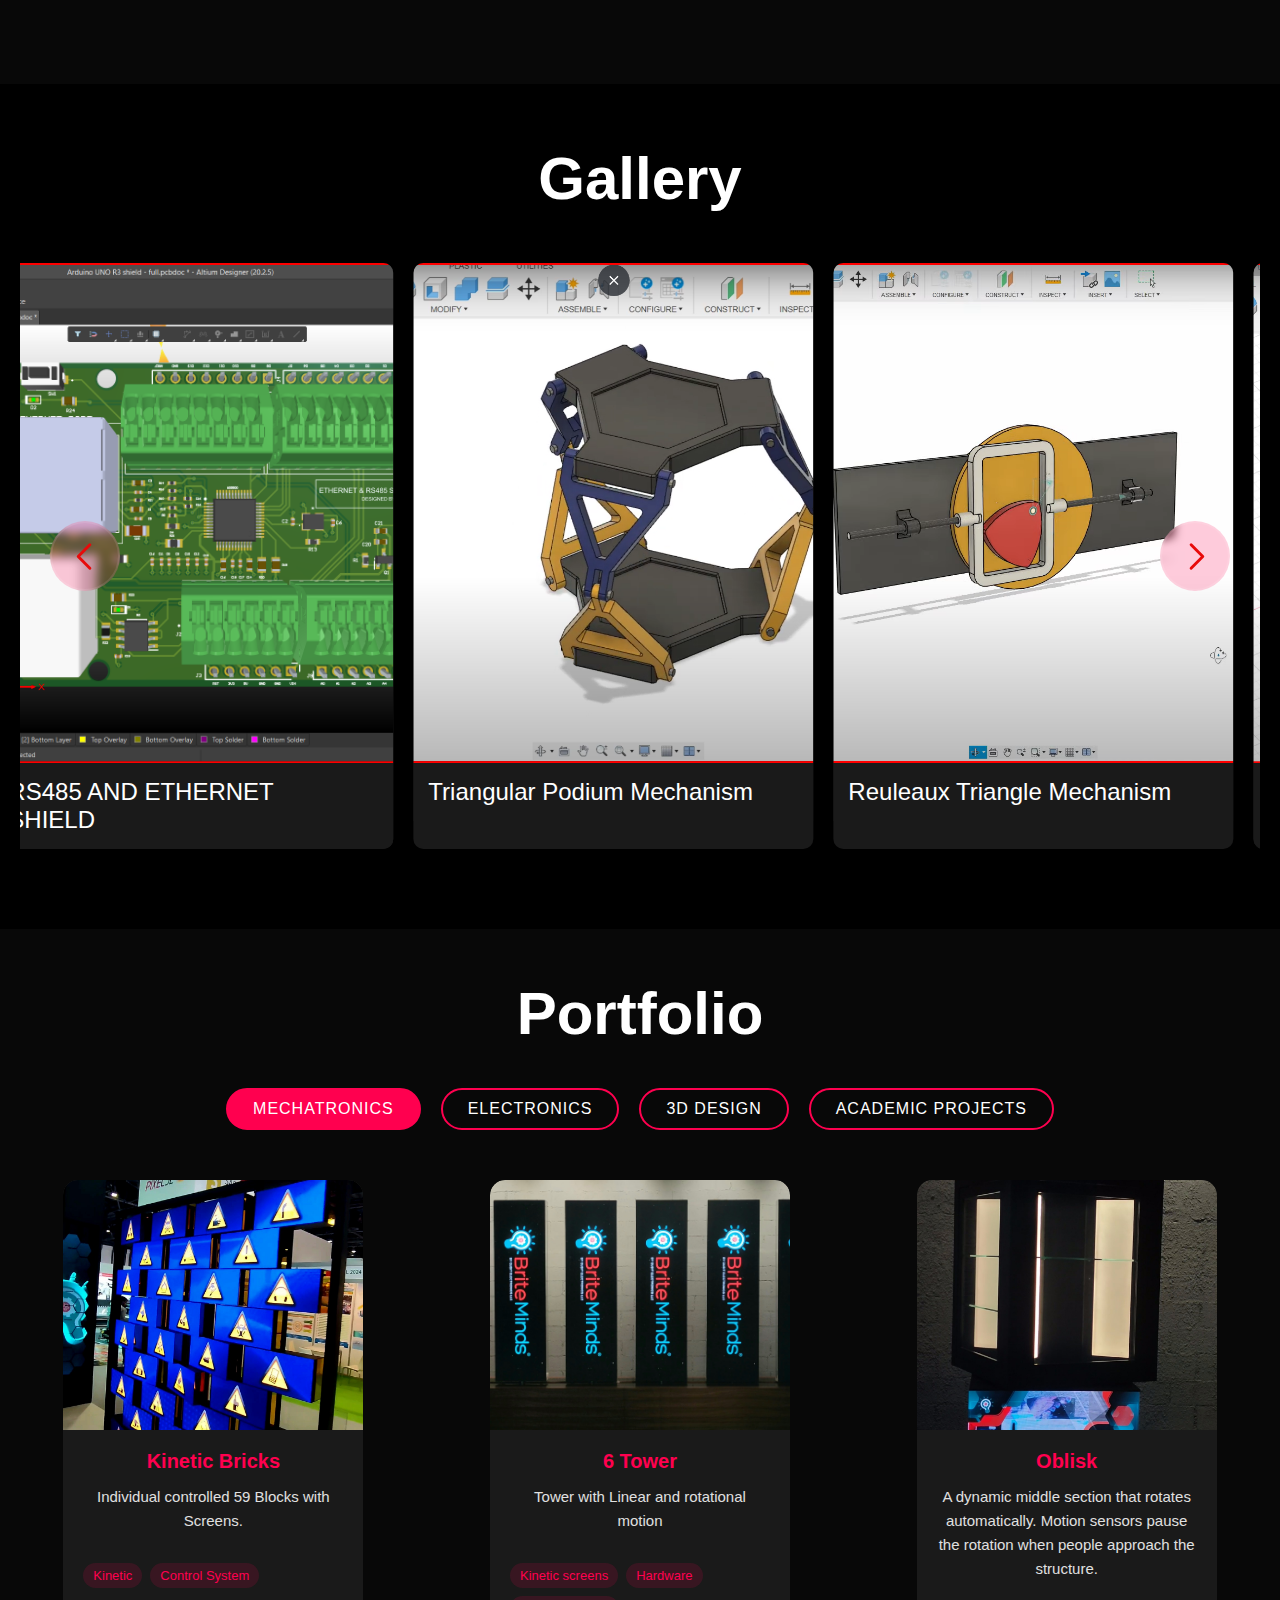
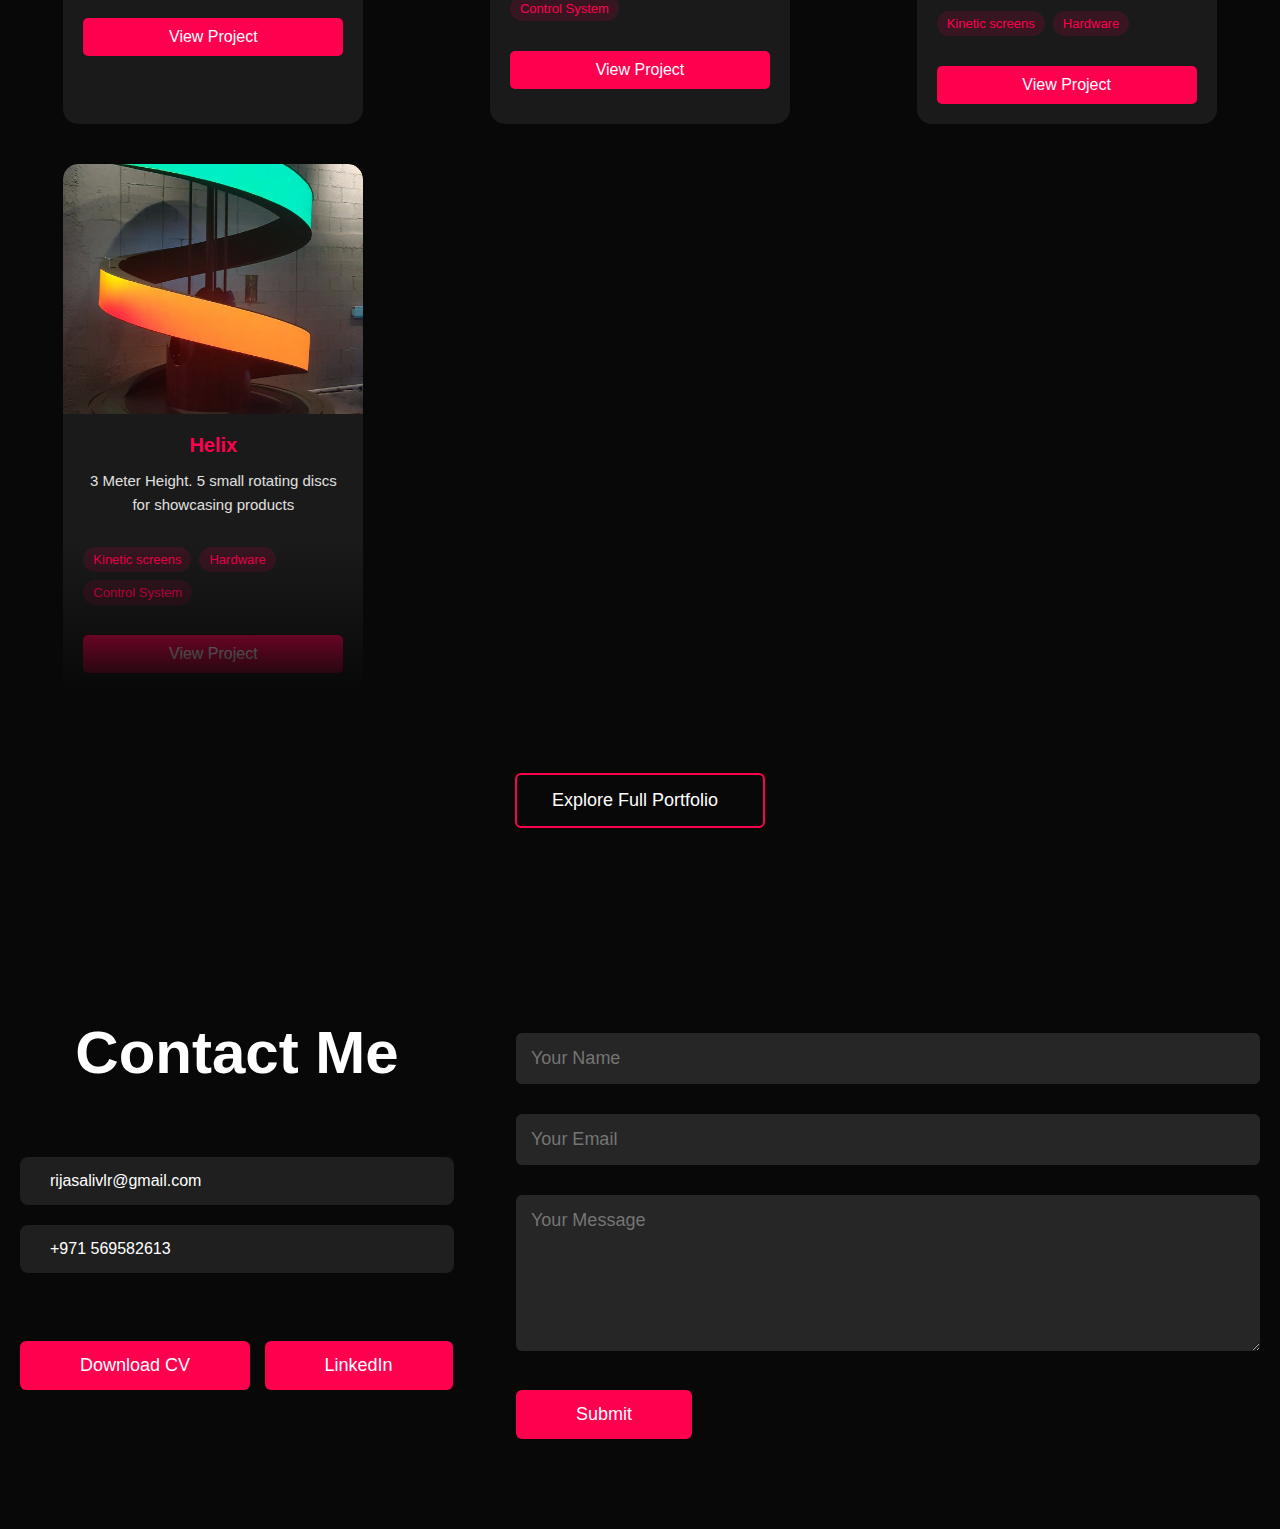
==== commit dd8b6b02: "Update index.html" ====
--- a/index.html
+++ b/index.html
@@ -42,7 +42,7 @@
             <div class="header-content">
                 <div class="header-text">
                     <p>Mechatronics Engineer</p>
-                    <h1>Hi, I'm <span>Rijas</span><br>Engineering Dreams</h1>
+                    <h1>Hi, I'm <span>Rijas</span><br>Living In Engineering Dreams</h1>
                 </div>
                 <div class="header-image">
                     <img src="images/hi_robot2.gif" alt="Rijas" class="profile-image">
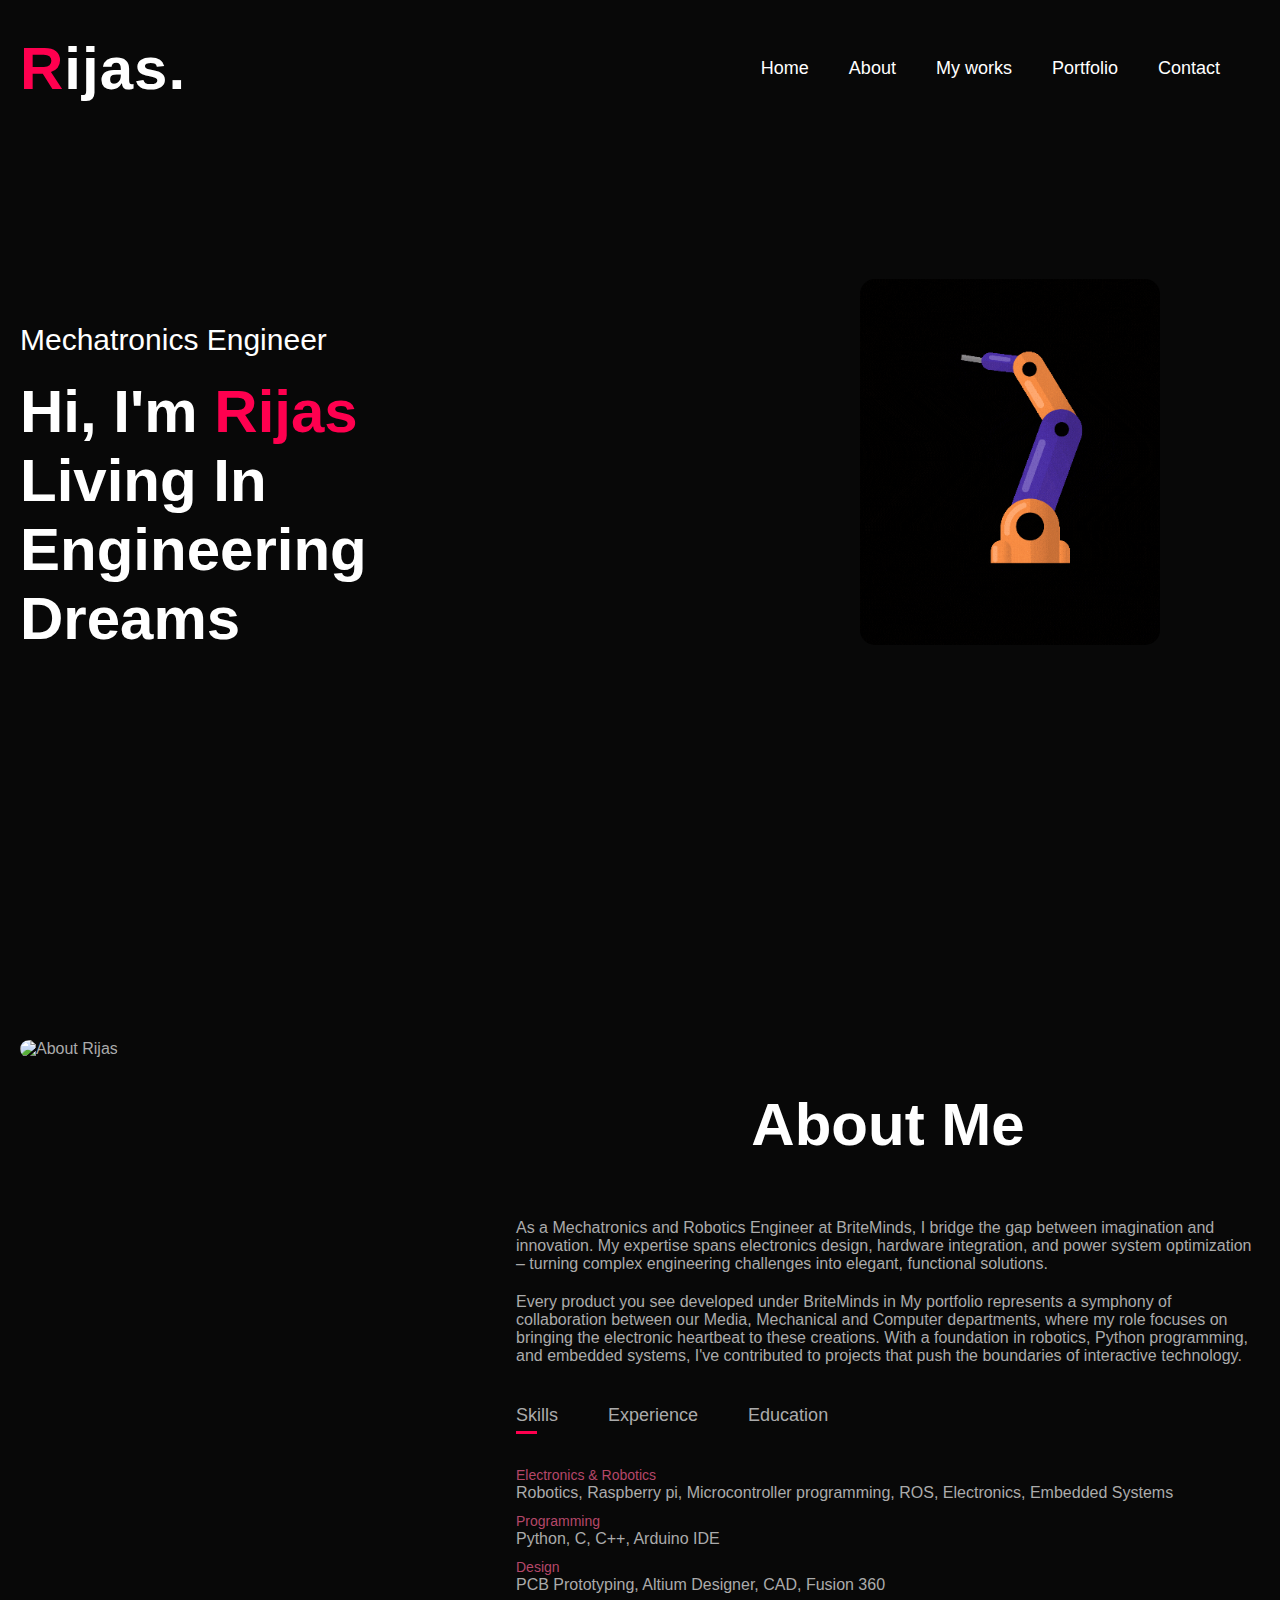
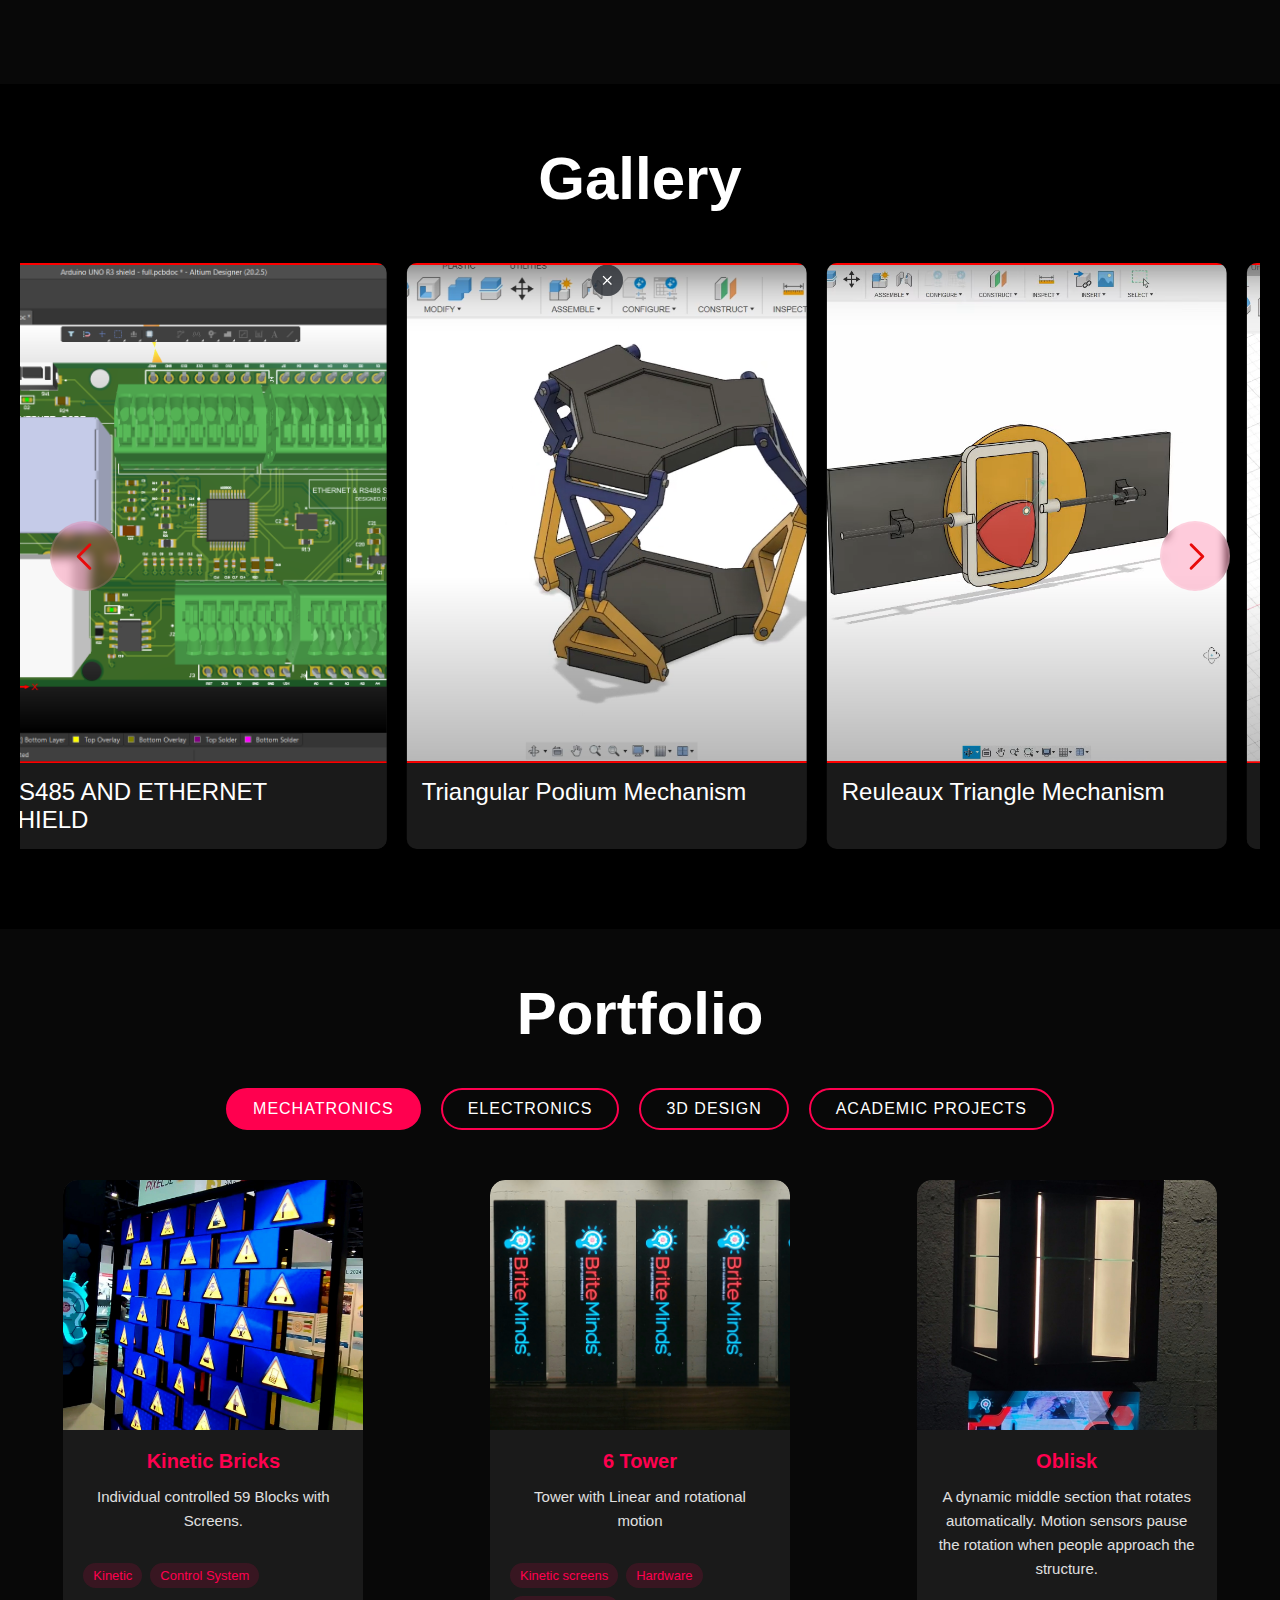
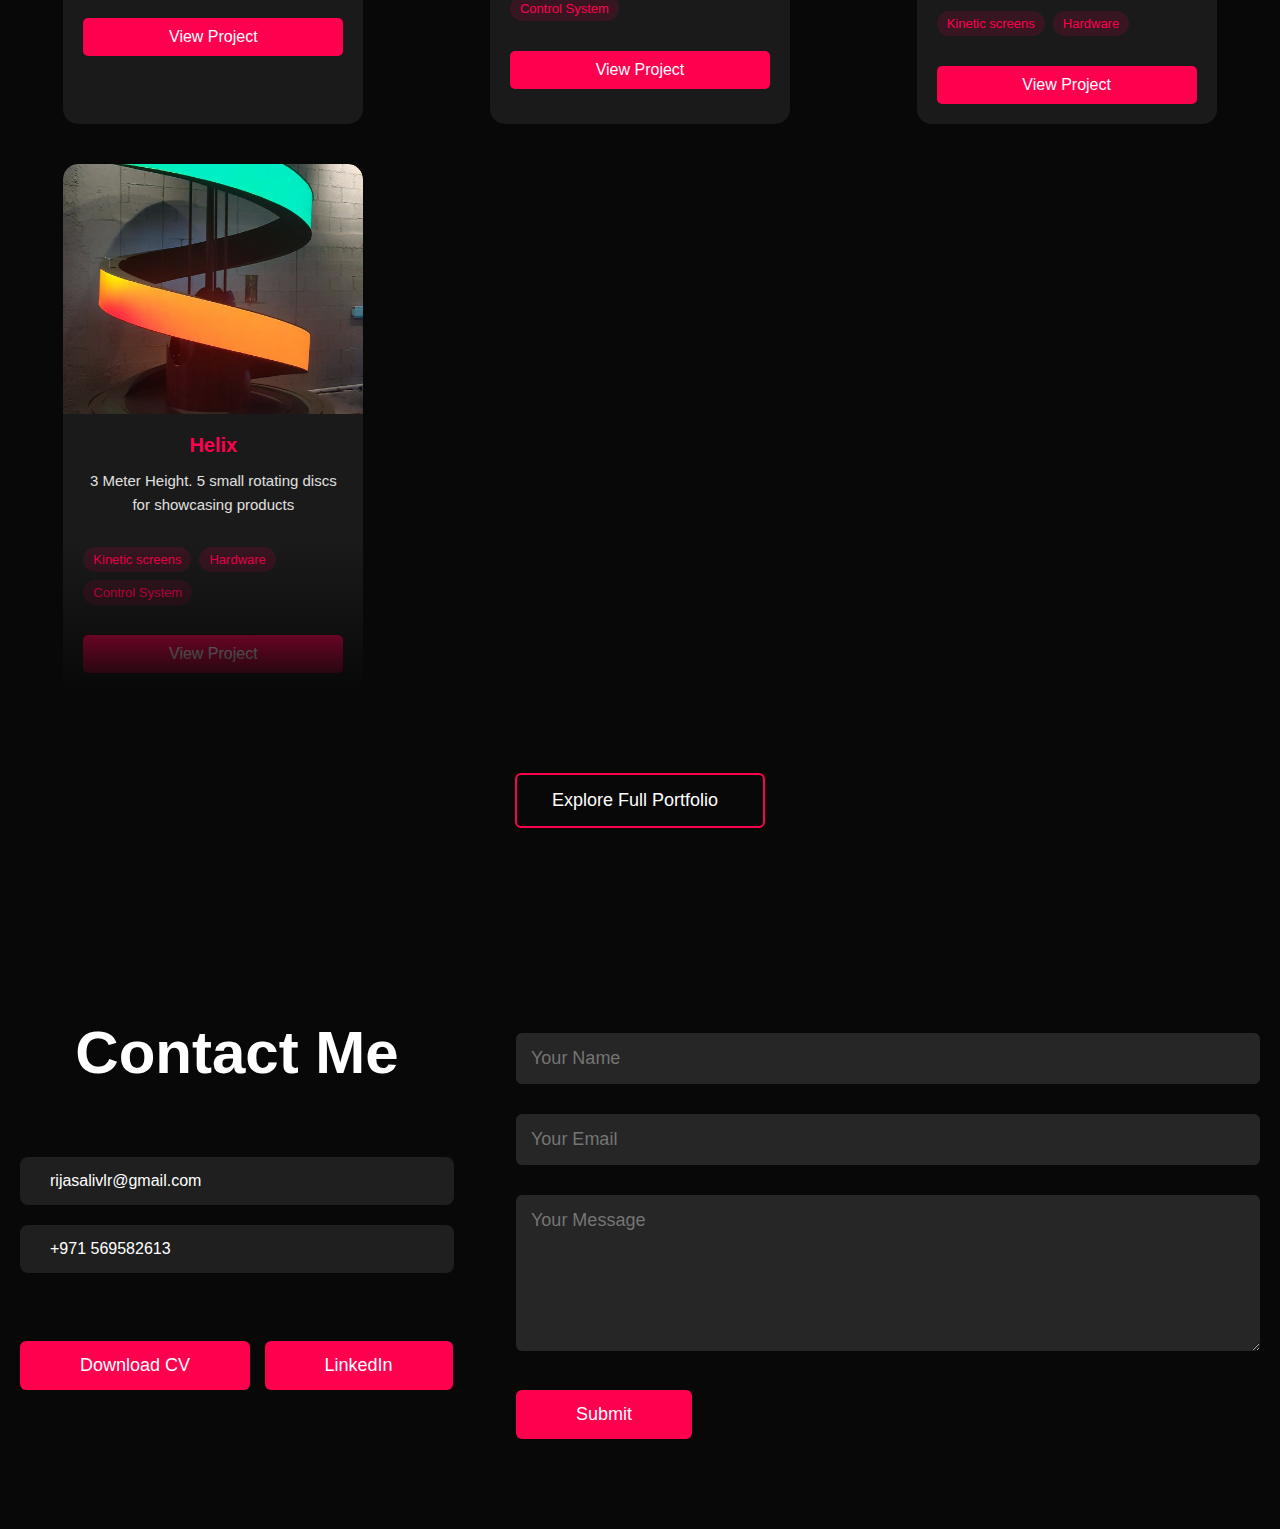
==== commit c2ac7fcf: "Update index.html" ====
--- a/index.html
+++ b/index.html
@@ -45,7 +45,7 @@
                     <h1>Hi, I'm <span>Rijas</span><br>Living In Engineering Dreams</h1>
                 </div>
                 <div class="header-image">
-                    <img src="images/hi_robot2.gif" alt="Rijas" class="profile-image">
+                    <img src="images/robotic arm.gif" alt="Rijas" class="profile-image">
                 </div>
             </div>
         </div>
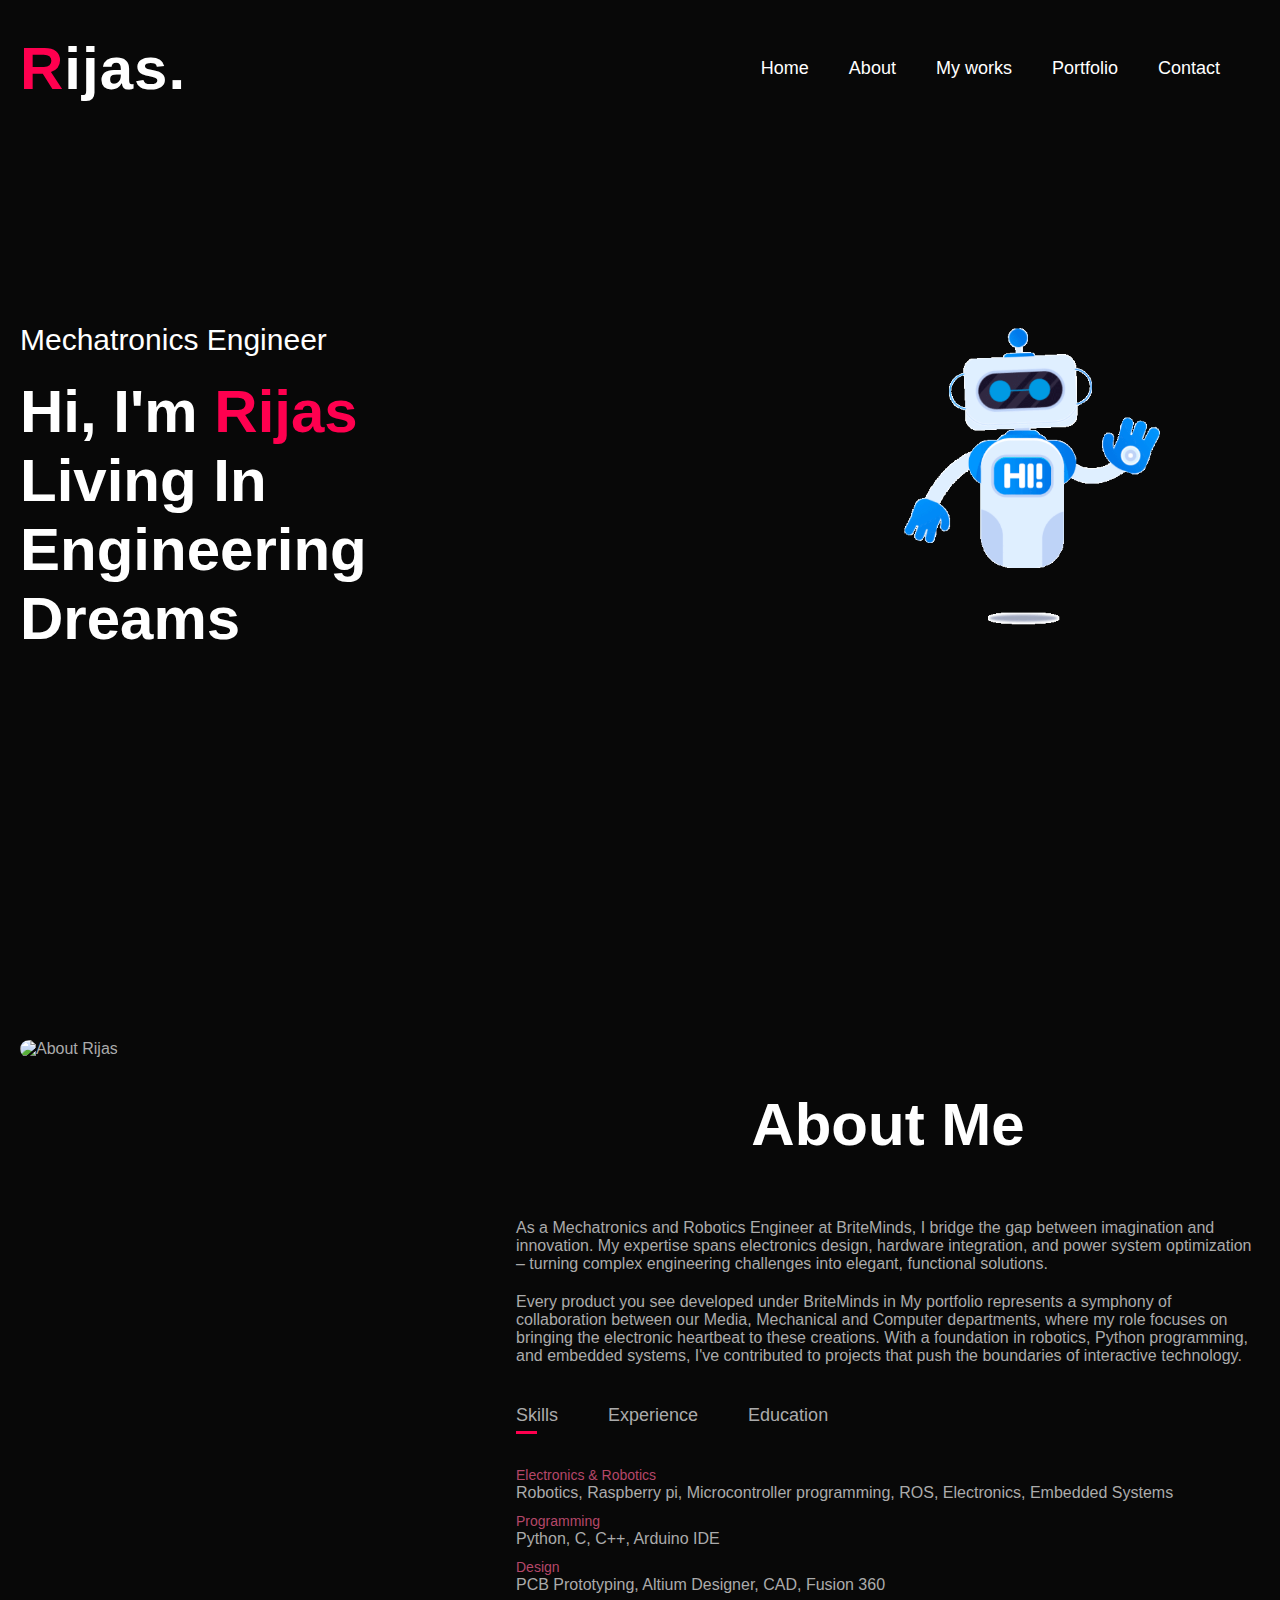
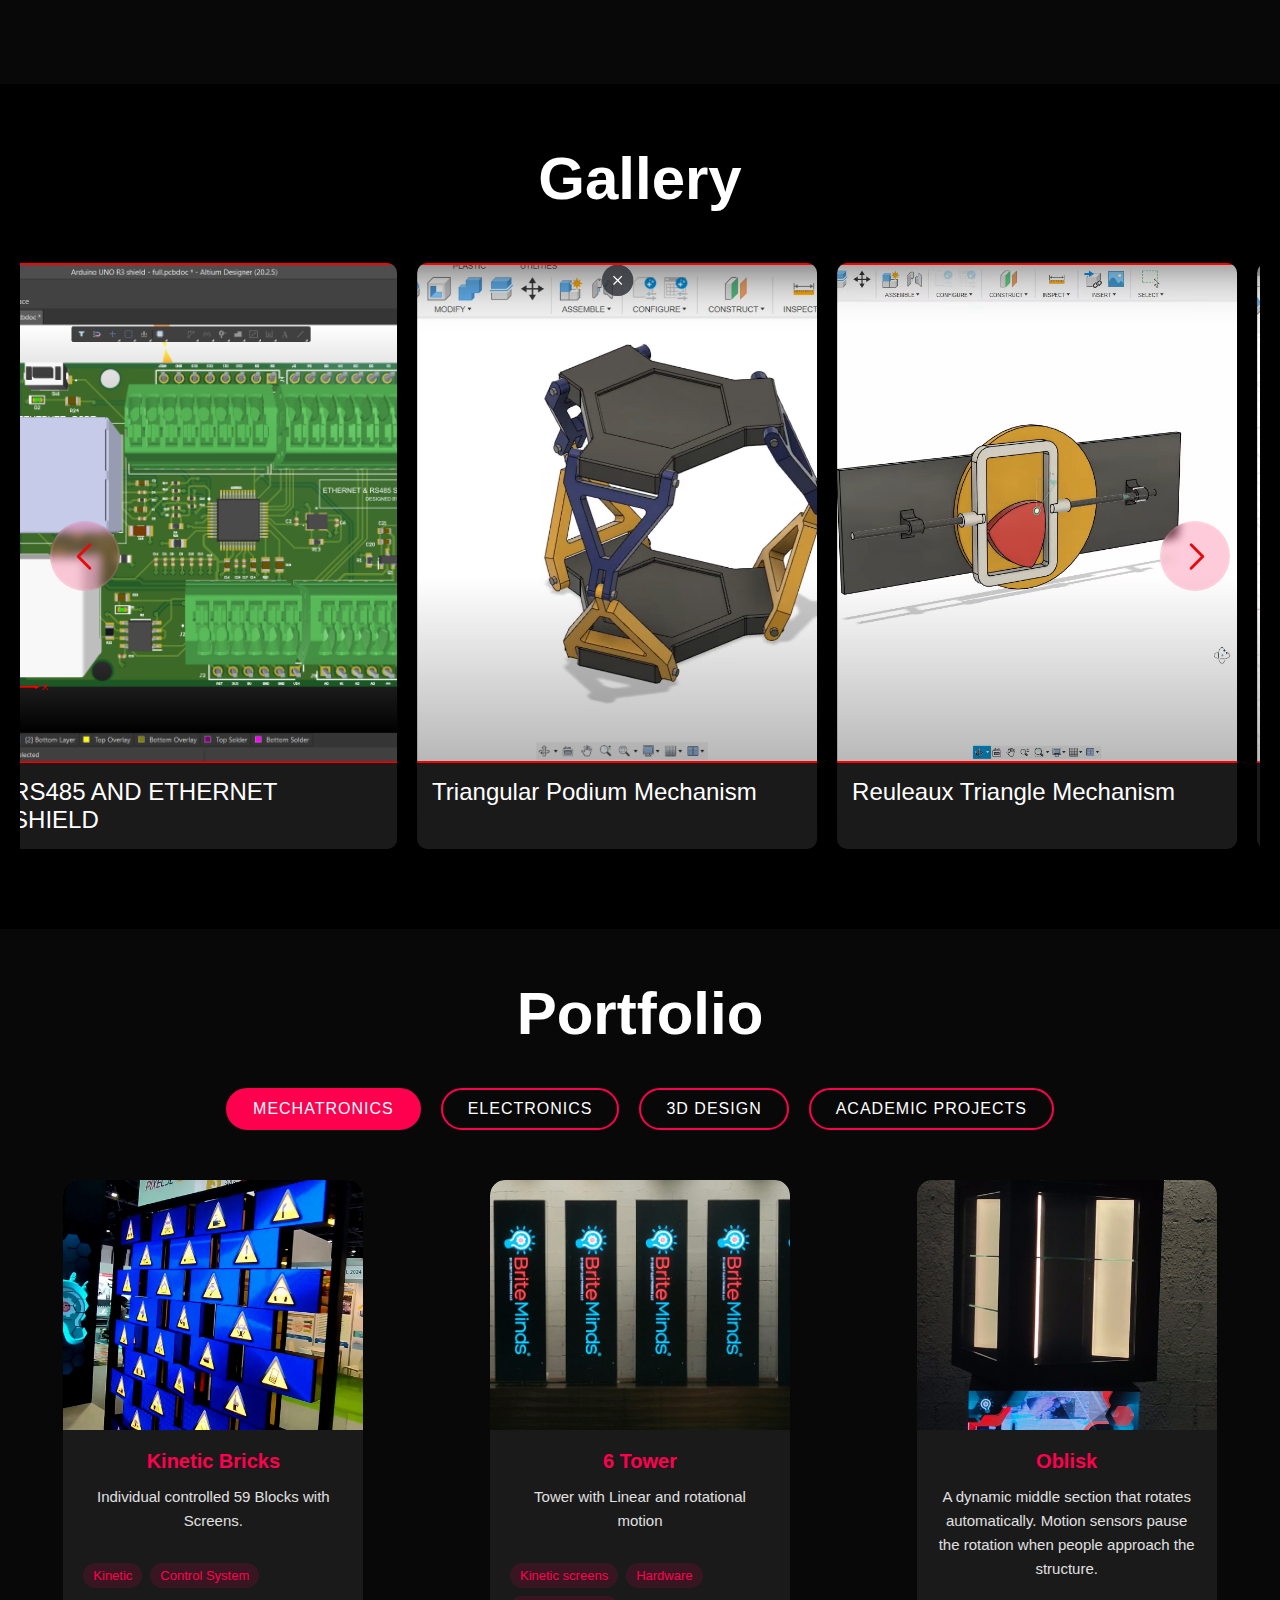
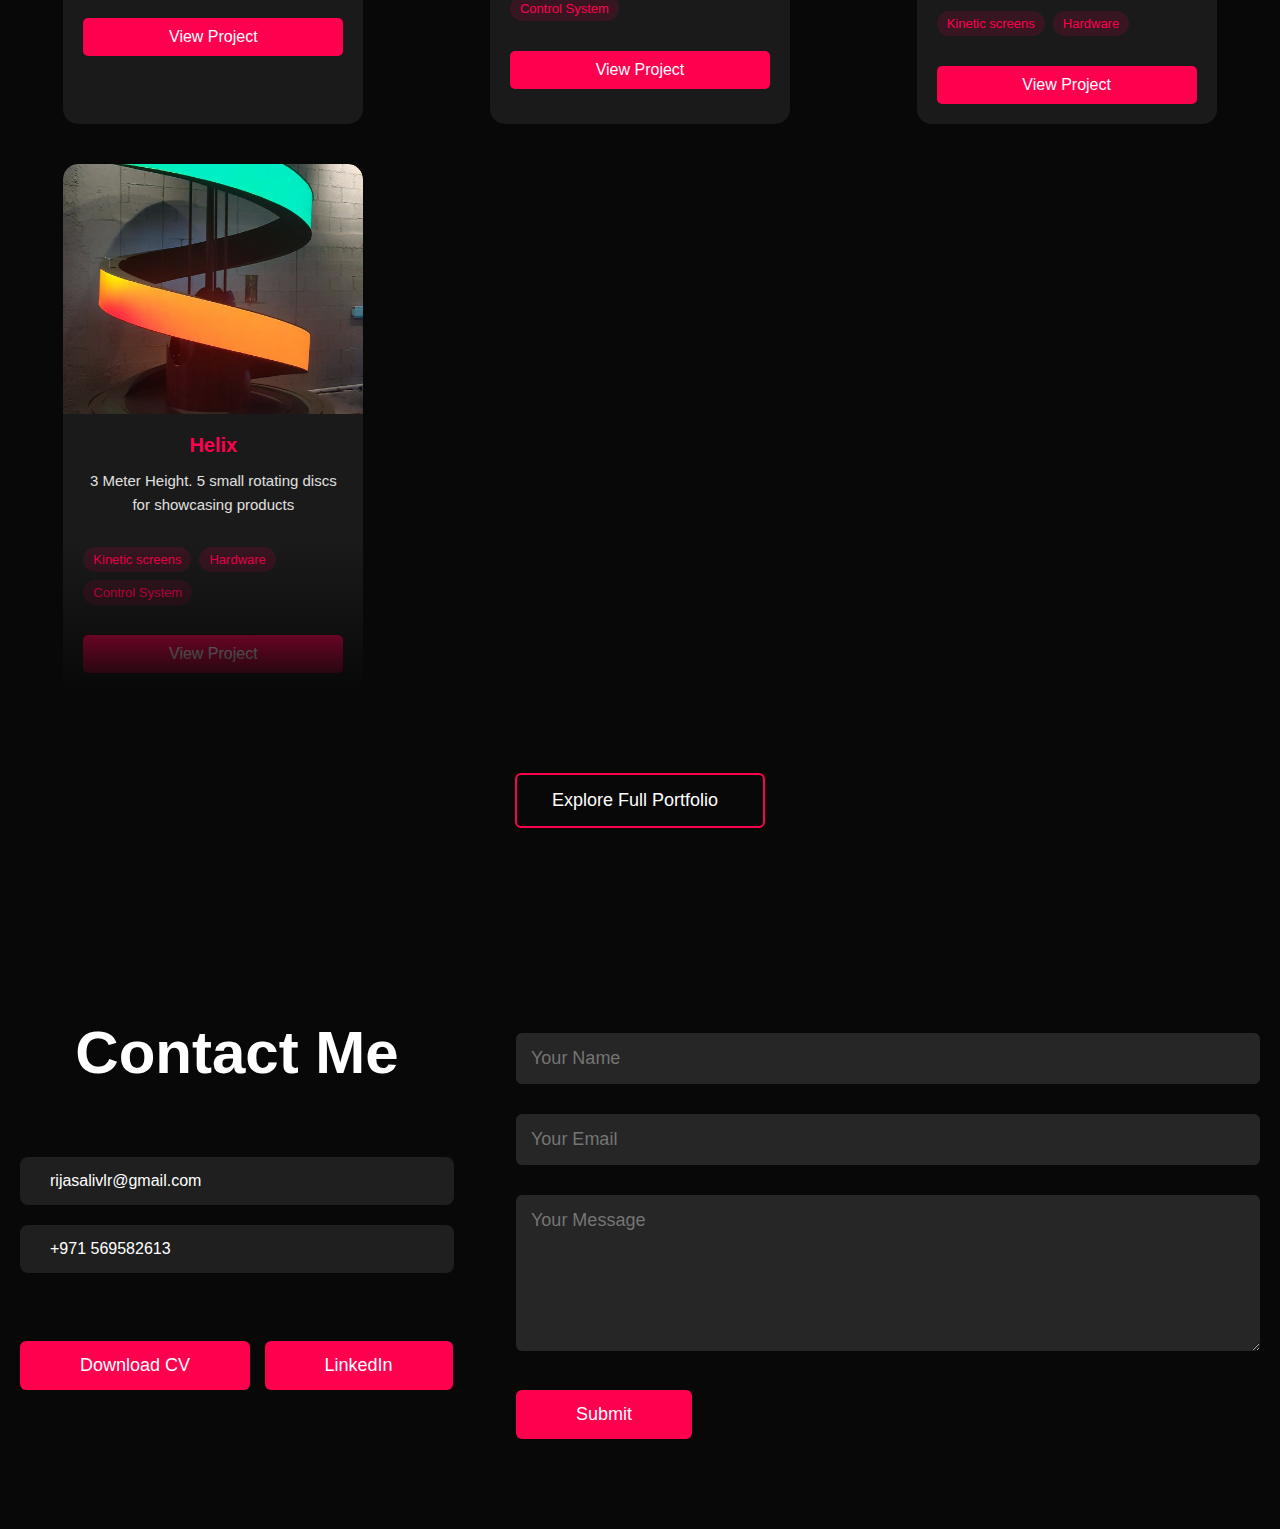
==== commit 434b0643: "Update index.html" ====
--- a/index.html
+++ b/index.html
@@ -45,7 +45,7 @@
                     <h1>Hi, I'm <span>Rijas</span><br>Living In Engineering Dreams</h1>
                 </div>
                 <div class="header-image">
-                    <img src="images/robotic arm.gif" alt="Rijas" class="profile-image">
+                    <img src="images/hi_robot2.gif" alt="Rijas" class="profile-image">
                 </div>
             </div>
         </div>
